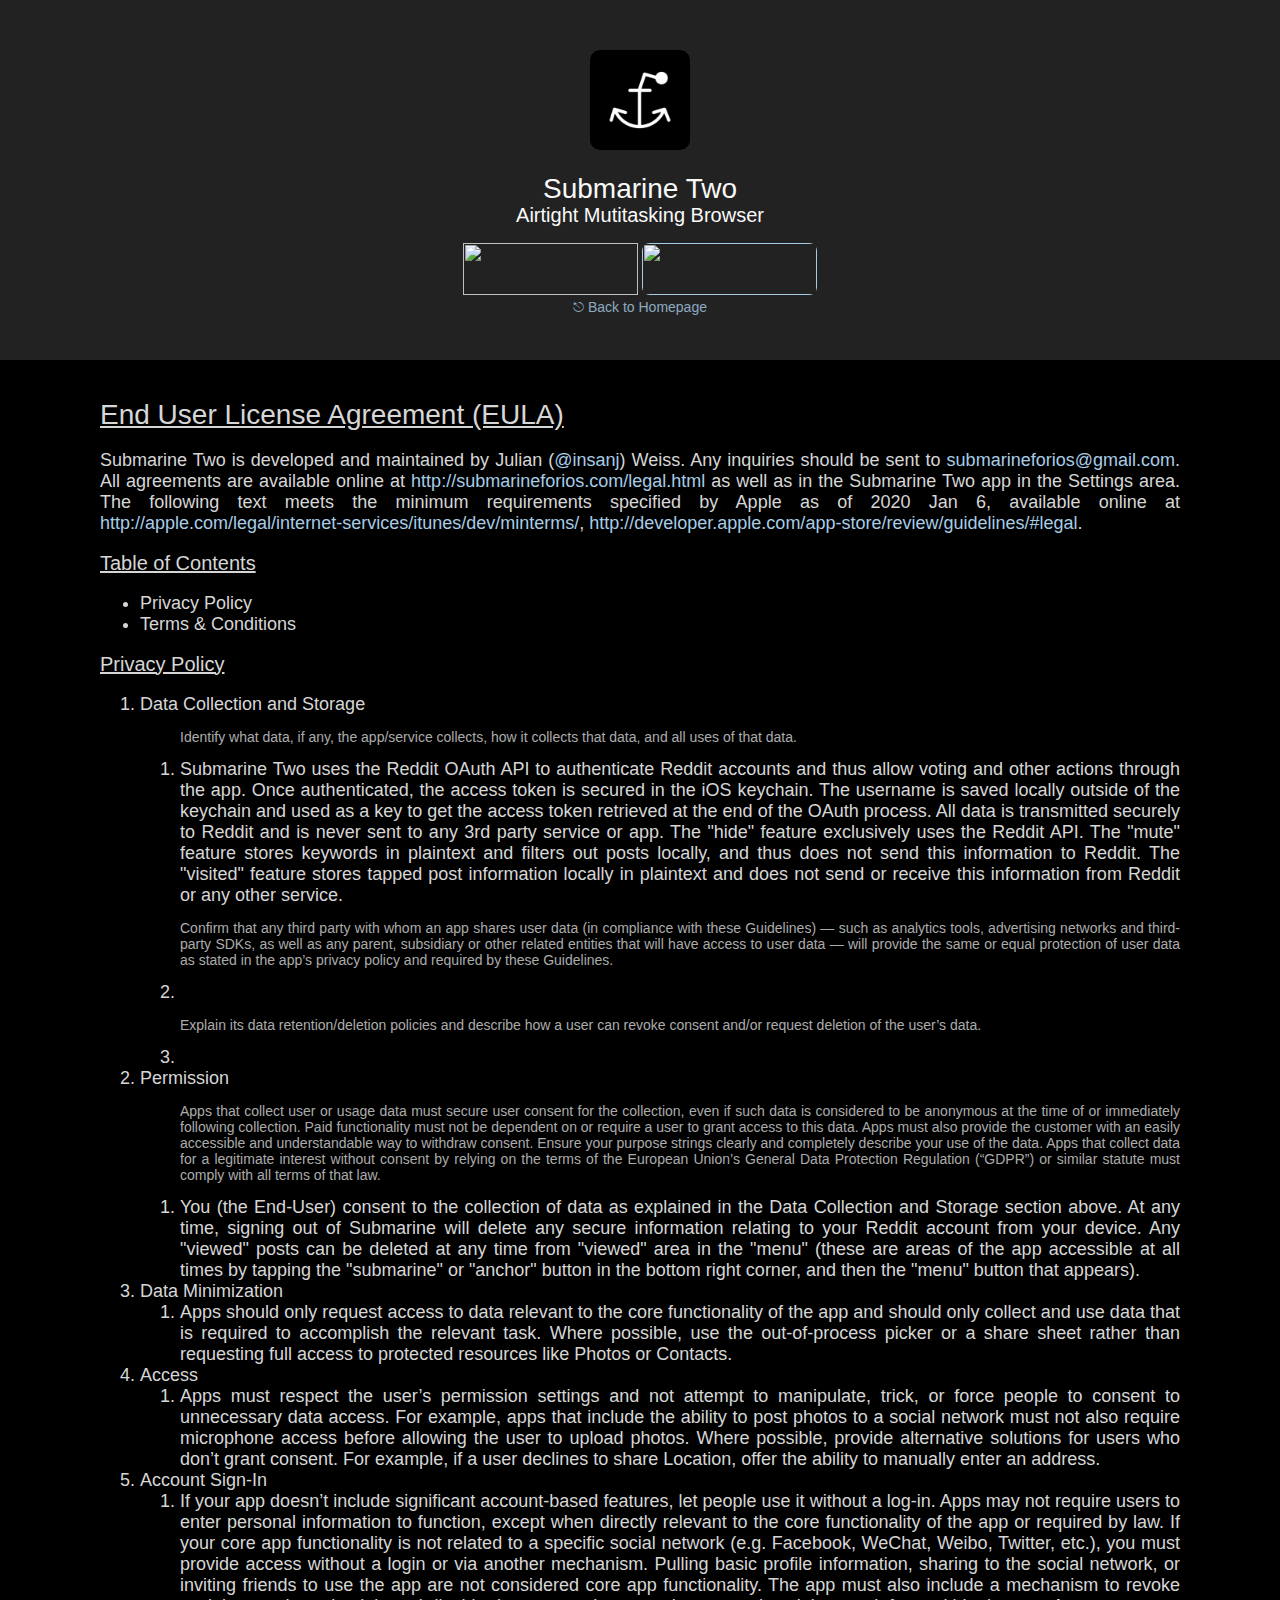
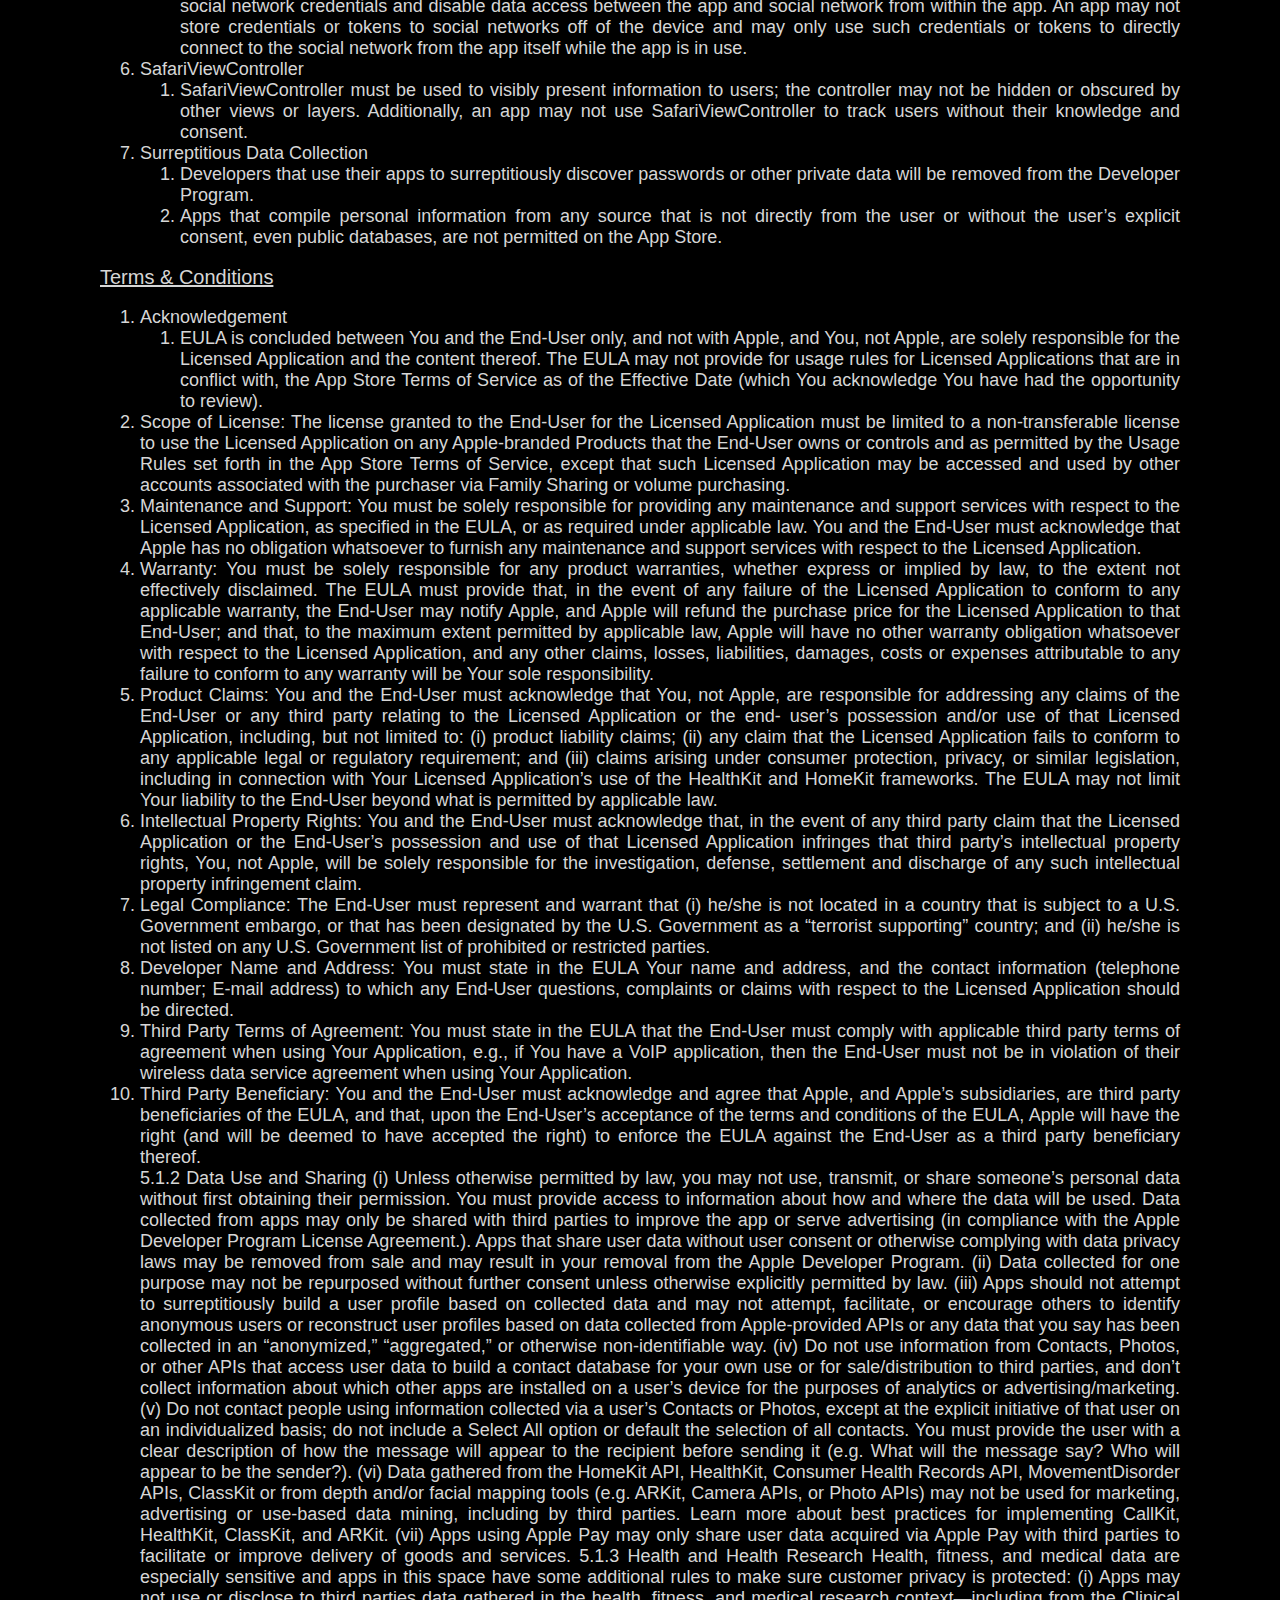
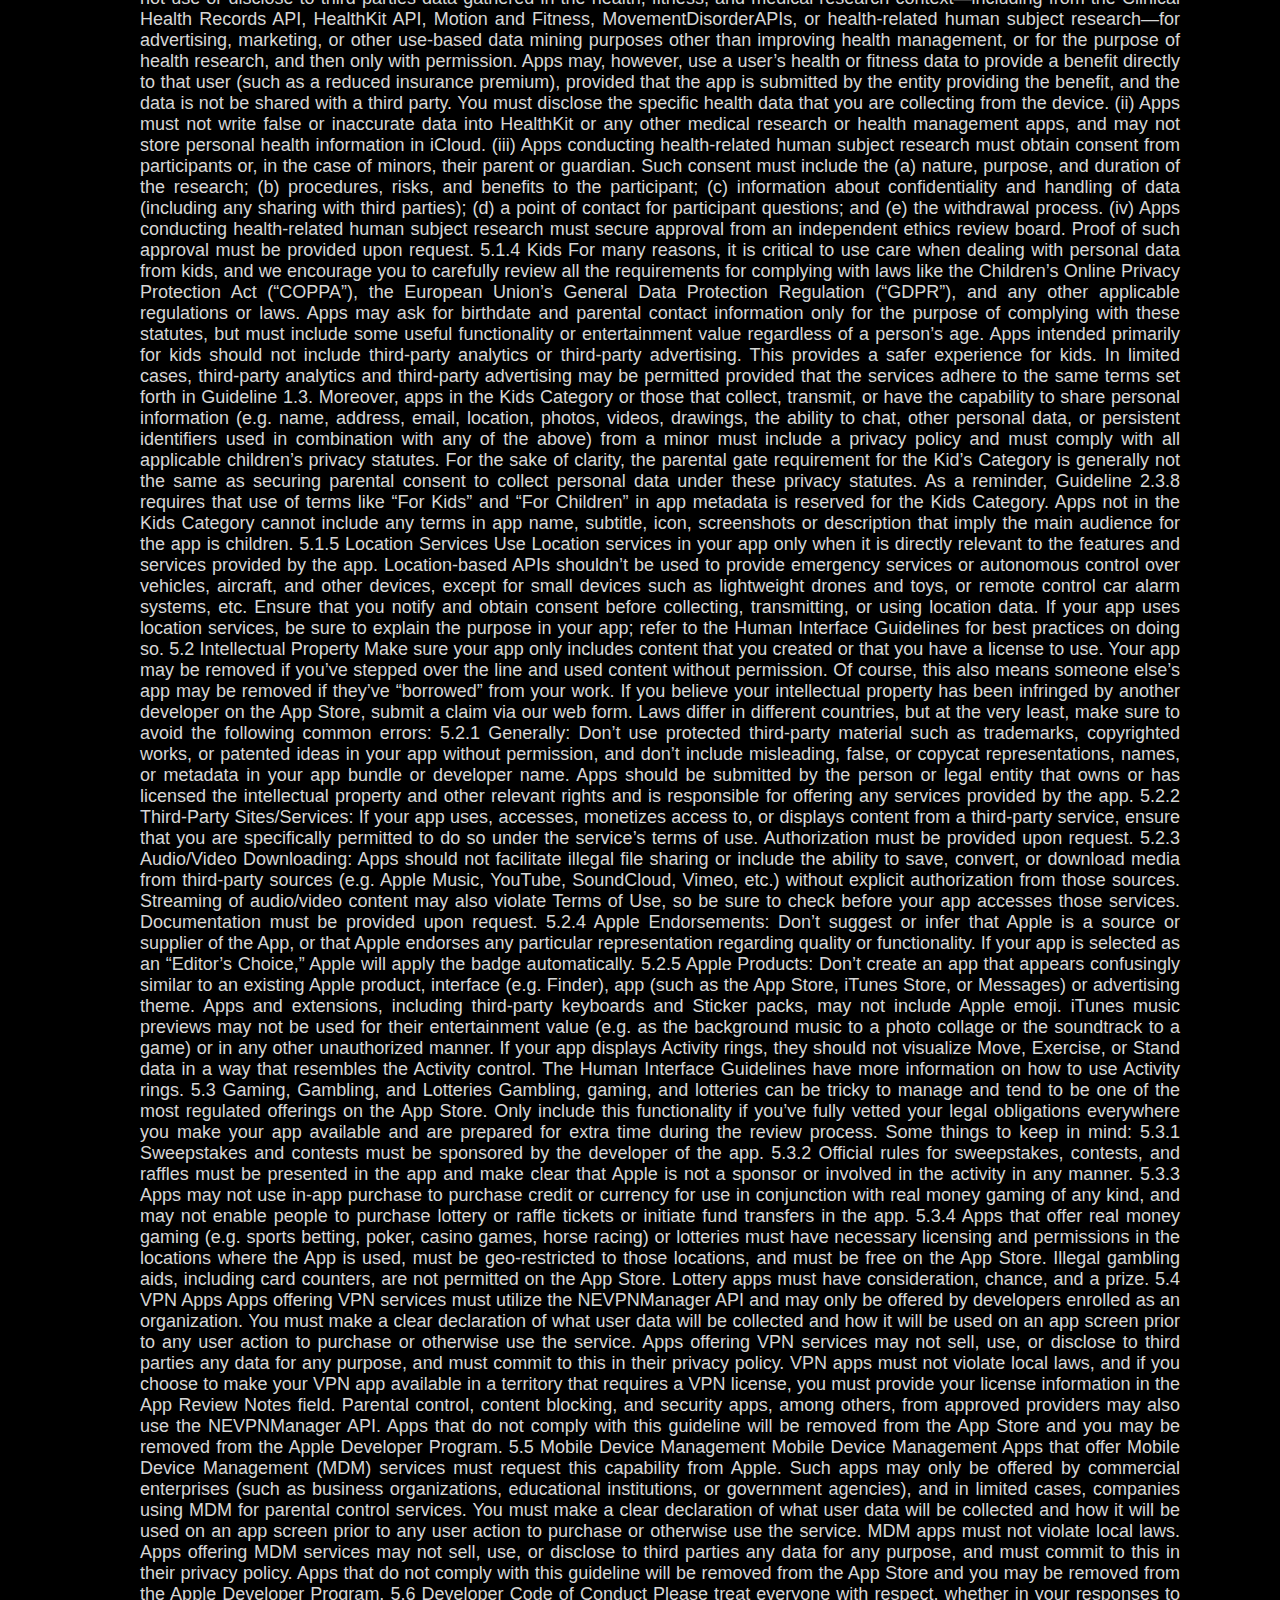
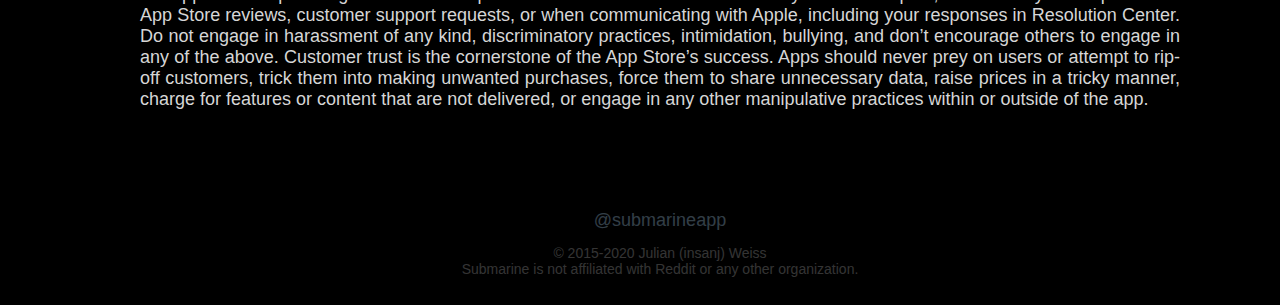
==== legal.html @ 059a55ed "significant work on EULA, privacy, terms addition, redesign" ====
<!DOCTYPE html>
<html lang="en-us">
	<head>
		<meta charset="UTF-8">
		<title>submarine - an intuitive & powerful reddit app without compromises</title>
		<link rel="stylesheet" type="text/css" href="style.css" media="screen">
		<link rel="icon" type="image/png" href="images/two/submarine_two.png">
		<meta name="apple-itunes-app" content="app-id=1023238124, app-argument=https://itunes.apple.com/us/app/submarine-powerful-intuitive/id1023238124?ls=1">
	</head>

	<body>
		<div id="top">
			<div id="icon-container"><a href="index.html">
				<img id="icon" src="images/two/submarine_two.png"/>
			</a></div>

			<h1>Submarine Two</h1>
			<h2>Airtight Mutitasking Browser</h2>

			<a href="https://itunes.apple.com/us/app/submarine-powerful-intuitive/id1023238124?ls=1"><img id="badge" src="images/appstore.svg" /></a>

			<a href=""><img id="testflight" src="images/testflight.png" /></a>

			<br/>

			<h3>
				<a href="index.html">⎋ Back to Homepage</a>
			</h3>
		</div>
	
		<div id="bottom">
			<h1><u>End User License Agreement (EULA)</u></h1>
			<div id="eula">
				<p>Submarine Two is developed and maintained by Julian (<a href="https://twitter.com/insanj">@insanj</a>) Weiss. Any inquiries should be sent to <a href="mailto:submarineforios@gmail.com">submarineforios@gmail.com</a>.  All agreements are available online at <a href="http://submarineforios.com/legal.html">http://submarineforios.com/legal.html</a> as well as in the Submarine Two app in the Settings area. The following text meets the minimum requirements specified by Apple as of 2020 Jan 6, available online at <a href="http://apple.com/legal/internet-services/itunes/dev/minterms">http://apple.com/legal/internet-services/itunes/dev/minterms/</a>, <a href="http://developer.apple.com/app-store/review/guidelines/#legal">http://developer.apple.com/app-store/review/guidelines/#legal</a>.</p>

			<h2><u>Table of Contents</u></h2>
			<ul>
				<li>Privacy Policy</li>
				<li>Terms & Conditions</li>
			</ul>


			<h2><u>Privacy Policy</u></h2>

			<ol>
				<li><b>Data Collection and Storage</b>
					<ol>
						<h3>Identify what data, if any, the app/service collects, how it collects that data, and all uses of that data.</h3>
						<li>Submarine Two uses the Reddit OAuth API to authenticate Reddit accounts and thus allow voting and other actions through the app. Once authenticated, the access token is secured in the iOS keychain. The username is saved locally outside of the keychain and used as a key to get the access token retrieved at the end of the OAuth process. All data is transmitted securely to Reddit and is never sent to any 3rd party service or app. The "hide" feature exclusively uses the Reddit API. The "mute" feature stores keywords in plaintext and filters out posts locally, and thus does not send this information to Reddit. The "visited" feature stores tapped post information locally in plaintext and does not send or receive this information from Reddit or any other service.</li>

						<h3>Confirm that any third party with whom an app shares user data (in compliance with these Guidelines) — such as analytics tools, advertising networks and third-party SDKs, as well as any parent, subsidiary or other related entities that will have access to user data — will provide the same or equal protection of user data as stated in the app’s privacy policy and required by these Guidelines.</h3>
						<li></li>

						<h3>Explain its data retention/deletion policies and describe how a user can revoke consent and/or request deletion of the user’s data.</h3>
						<li></li>
					</ol></li>
				</li>

				<li><b>Permission</b>
					<ol>
						<h3>Apps that collect user or usage data must secure user consent for the collection, even if such data is considered to be anonymous at the time of or immediately following collection. Paid functionality must not be dependent on or require a user to grant access to this data. Apps must also provide the customer with an easily accessible and understandable way to withdraw consent. Ensure your purpose strings clearly and completely describe your use of the data. Apps that collect data for a legitimate interest without consent by relying on the terms of the European Union’s General Data Protection Regulation (“GDPR”) or similar statute must comply with all terms of that law.</h3>
						<li>You (the End-User) consent to the collection of data as explained in the Data Collection and Storage section above. At any time, signing out of Submarine will delete any secure information relating to your Reddit account from your device. Any "viewed" posts can be deleted at any time from "viewed" area in the "menu" (these are areas of the app accessible at all times by tapping the "submarine" or "anchor" button in the bottom right corner, and then the "menu" button that appears).</li>
					</ol></li>
				</li>

				<li><b>Data Minimization</b>
					<ol>
						<li>Apps should only request access to data relevant to the core functionality of the app and should only collect and use data that is required to accomplish the relevant task. Where possible, use the out-of-process picker or a share sheet rather than requesting full access to protected resources like Photos or Contacts.</li>
					</ol></li>
				</li>

				<li><b>Access</b>
					<ol>
						<li>Apps must respect the user’s permission settings and not attempt to manipulate, trick, or force people to consent to unnecessary data access. For example, apps that include the ability to post photos to a social network must not also require microphone access before allowing the user to upload photos. Where possible, provide alternative solutions for users who don’t grant consent. For example, if a user declines to share Location, offer the ability to manually enter an address.</li>
					</ol></li>
				</li>

				<li><b>Account Sign-In</b>
					<ol>
						<li>If your app doesn’t include significant account-based features, let people use it without a log-in. Apps may not require users to enter personal information to function, except when directly relevant to the core functionality of the app or required by law. If your core app functionality is not related to a specific social network (e.g. Facebook, WeChat, Weibo, Twitter, etc.), you must provide access without a login or via another mechanism. Pulling basic profile information, sharing to the social network, or inviting friends to use the app are not considered core app functionality. The app must also include a mechanism to revoke social network credentials and disable data access between the app and social network from within the app. An app may not store credentials or tokens to social networks off of the device and may only use such credentials or tokens to directly connect to the social network from the app itself while the app is in use.</li>
					</ol></li>
				</li>

				<li><b>SafariViewController</b>
					<ol>
						<li>SafariViewController must be used to visibly present information to users; the controller may not be hidden or obscured by other views or layers. Additionally, an app may not use SafariViewController to track users without their knowledge and consent.</li>
					</ol></li>
				</li>

				<li><b>Surreptitious Data Collection</b>
					<ol>
						<li>Developers that use their apps to surreptitiously discover passwords or other private data will be removed from the Developer Program. </li>
						<li> Apps that compile personal information from any source that is not directly from the user or without the user’s explicit consent, even public databases, are not permitted on the App Store.</li>
					</ol></li>
				</li>
			</ol>

<h2><u>Terms & Conditions</u></h2>
<ol>
	<li>Acknowledgement
		<ol><li>EULA is concluded between You and the End-User only, and not with Apple, and You, not Apple, are solely responsible for the Licensed Application and the content thereof. The EULA may not provide for usage rules for Licensed Applications that are in conflict with, the App Store Terms of Service as of the Effective Date (which You acknowledge You have had the opportunity to review).</li></ol>
	</li>

	<li>Scope of License: The license granted to the End-User for the Licensed Application must be limited to a non-transferable license to use the Licensed Application on any Apple-branded Products that the End-User owns or controls and as permitted by the Usage Rules set forth in the App Store Terms of Service, except that such Licensed Application may be accessed and used by other accounts associated with the purchaser via Family Sharing or volume purchasing.</li>

	<li>Maintenance and Support: You must be solely responsible for providing any maintenance and support services with respect to the Licensed Application, as specified in the EULA, or as required under applicable law. You and the End-User must acknowledge that Apple has no obligation whatsoever to furnish any maintenance and support services with respect to the Licensed Application.</li>

	<li>Warranty: You must be solely responsible for any product warranties, whether express or implied by law, to the extent not effectively disclaimed. The EULA must provide that, in the event of any failure of the Licensed Application to conform to any applicable warranty, the End-User may notify Apple, and Apple will refund the purchase price for the Licensed Application to that End-User; and that, to the maximum extent permitted by applicable law, Apple will have no other warranty obligation whatsoever with respect to the Licensed Application, and any other claims, losses, liabilities, damages, costs or expenses attributable to any failure to conform to any warranty will be Your sole responsibility.</li>

	<li>Product Claims: You and the End-User must acknowledge that You, not Apple, are responsible for addressing any claims of the End-User or any third party relating to the Licensed Application or the end- user’s possession and/or use of that Licensed Application, including, but not limited to: (i) product liability claims; (ii) any claim that the Licensed Application fails to conform to any applicable legal or regulatory requirement; and (iii) claims arising under consumer protection, privacy, or similar legislation, including in connection with Your Licensed Application’s use of the HealthKit and HomeKit frameworks. The EULA may not limit Your liability to the End-User beyond what is permitted by applicable law.</li>

	<li>Intellectual Property Rights: You and the End-User must acknowledge that, in the event of any third party claim that the Licensed Application or the End-User’s possession and use of that Licensed Application infringes that third party’s intellectual property rights, You, not Apple, will be solely responsible for the investigation, defense, settlement and discharge of any such intellectual property infringement claim.</li>

	<li>Legal Compliance: The End-User must represent and warrant that (i) he/she is not located in a country that is subject to a U.S. Government embargo, or that has been designated by the U.S. Government as a “terrorist supporting” country; and (ii) he/she is not listed on any U.S. Government list of prohibited or restricted parties.</li>

	<li>Developer Name and Address: You must state in the EULA Your name and address, and the contact information (telephone number; E-mail address) to which any End-User questions, complaints or claims with respect to the Licensed Application should be directed.</li>

	<li>Third Party Terms of Agreement: You must state in the EULA that the End-User must comply with applicable third party terms of agreement when using Your Application, e.g., if You have a VoIP application, then the End-User must not be in violation of their wireless data service agreement when using Your Application.</li>

	<li>Third Party Beneficiary: You and the End-User must acknowledge and agree that Apple, and Apple’s subsidiaries, are third party beneficiaries of the EULA, and that, upon the End-User’s acceptance of the terms and conditions of the EULA, Apple will have the right (and will be deemed to have accepted the right) to enforce the EULA against the End-User as a third party beneficiary thereof.</li>



    5.1.2 Data Use and Sharing
        (i) Unless otherwise permitted by law, you may not use, transmit, or share someone’s personal data without first obtaining their permission. You must provide access to information about how and where the data will be used. Data collected from apps may only be shared with third parties to improve the app or serve advertising (in compliance with the Apple Developer Program License Agreement.). Apps that share user data without user consent or otherwise complying with data privacy laws may be removed from sale and may result in your removal from the Apple Developer Program.
        (ii) Data collected for one purpose may not be repurposed without further consent unless otherwise explicitly permitted by law.
        (iii) Apps should not attempt to surreptitiously build a user profile based on collected data and may not attempt, facilitate, or encourage others to identify anonymous users or reconstruct user profiles based on data collected from Apple-provided APIs or any data that you say has been collected in an “anonymized,” “aggregated,” or otherwise non-identifiable way.
        (iv) Do not use information from Contacts, Photos, or other APIs that access user data to build a contact database for your own use or for sale/distribution to third parties, and don’t collect information about which other apps are installed on a user’s device for the purposes of analytics or advertising/marketing.
        (v) Do not contact people using information collected via a user’s Contacts or Photos, except at the explicit initiative of that user on an individualized basis; do not include a Select All option or default the selection of all contacts. You must provide the user with a clear description of how the message will appear to the recipient before sending it (e.g. What will the message say? Who will appear to be the sender?).
        (vi) Data gathered from the HomeKit API, HealthKit, Consumer Health Records API, MovementDisorder APIs, ClassKit or from depth and/or facial mapping tools (e.g. ARKit, Camera APIs, or Photo APIs) may not be used for marketing, advertising or use-based data mining, including by third parties. Learn more about best practices for implementing CallKit, HealthKit, ClassKit, and ARKit.
        (vii) Apps using Apple Pay may only share user data acquired via Apple Pay with third parties to facilitate or improve delivery of goods and services.
    5.1.3 Health and Health Research

    Health, fitness, and medical data are especially sensitive and apps in this space have some additional rules to make sure customer privacy is protected:
        (i) Apps may not use or disclose to third parties data gathered in the health, fitness, and medical research context—including from the Clinical Health Records API, HealthKit API, Motion and Fitness, MovementDisorderAPIs, or health-related human subject research—for advertising, marketing, or other use-based data mining purposes other than improving health management, or for the purpose of health research, and then only with permission. Apps may, however, use a user’s health or fitness data to provide a benefit directly to that user (such as a reduced insurance premium), provided that the app is submitted by the entity providing the benefit, and the data is not be shared with a third party. You must disclose the specific health data that you are collecting from the device.
        (ii) Apps must not write false or inaccurate data into HealthKit or any other medical research or health management apps, and may not store personal health information in iCloud.
        (iii) Apps conducting health-related human subject research must obtain consent from participants or, in the case of minors, their parent or guardian. Such consent must include the (a) nature, purpose, and duration of the research; (b) procedures, risks, and benefits to the participant; (c) information about confidentiality and handling of data (including any sharing with third parties); (d) a point of contact for participant questions; and (e) the withdrawal process.
        (iv) Apps conducting health-related human subject research must secure approval from an independent ethics review board. Proof of such approval must be provided upon request.
    5.1.4 Kids

    For many reasons, it is critical to use care when dealing with personal data from kids, and we encourage you to carefully review all the requirements for complying with laws like the Children’s Online Privacy Protection Act (“COPPA”), the European Union’s General Data Protection Regulation (“GDPR”), and any other applicable regulations or laws.

    Apps may ask for birthdate and parental contact information only for the purpose of complying with these statutes, but must include some useful functionality or entertainment value regardless of a person’s age.

    Apps intended primarily for kids should not include third-party analytics or third-party advertising. This provides a safer experience for kids. In limited cases, third-party analytics and third-party advertising may be permitted provided that the services adhere to the same terms set forth in Guideline 1.3.

    Moreover, apps in the Kids Category or those that collect, transmit, or have the capability to share personal information (e.g. name, address, email, location, photos, videos, drawings, the ability to chat, other personal data, or persistent identifiers used in combination with any of the above) from a minor must include a privacy policy and must comply with all applicable children’s privacy statutes. For the sake of clarity, the parental gate requirement for the Kid’s Category is generally not the same as securing parental consent to collect personal data under these privacy statutes.

    As a reminder, Guideline 2.3.8 requires that use of terms like “For Kids” and “For Children” in app metadata is reserved for the Kids Category. Apps not in the Kids Category cannot include any terms in app name, subtitle, icon, screenshots or description that imply the main audience for the app is children.
    5.1.5 Location Services

    Use Location services in your app only when it is directly relevant to the features and services provided by the app. Location-based APIs shouldn’t be used to provide emergency services or autonomous control over vehicles, aircraft, and other devices, except for small devices such as lightweight drones and toys, or remote control car alarm systems, etc. Ensure that you notify and obtain consent before collecting, transmitting, or using location data. If your app uses location services, be sure to explain the purpose in your app; refer to the Human Interface Guidelines for best practices on doing so.

5.2 Intellectual Property

Make sure your app only includes content that you created or that you have a license to use. Your app may be removed if you’ve stepped over the line and used content without permission. Of course, this also means someone else’s app may be removed if they’ve “borrowed” from your work. If you believe your intellectual property has been infringed by another developer on the App Store, submit a claim via our web form. Laws differ in different countries, but at the very least, make sure to avoid the following common errors:

    5.2.1 Generally: Don’t use protected third-party material such as trademarks, copyrighted works, or patented ideas in your app without permission, and don’t include misleading, false, or copycat representations, names, or metadata in your app bundle or developer name. Apps should be submitted by the person or legal entity that owns or has licensed the intellectual property and other relevant rights and is responsible for offering any services provided by the app.
    5.2.2 Third-Party Sites/Services: If your app uses, accesses, monetizes access to, or displays content from a third-party service, ensure that you are specifically permitted to do so under the service’s terms of use. Authorization must be provided upon request.
    5.2.3 Audio/Video Downloading: Apps should not facilitate illegal file sharing or include the ability to save, convert, or download media from third-party sources (e.g. Apple Music, YouTube, SoundCloud, Vimeo, etc.) without explicit authorization from those sources. Streaming of audio/video content may also violate Terms of Use, so be sure to check before your app accesses those services. Documentation must be provided upon request.
    5.2.4 Apple Endorsements: Don’t suggest or infer that Apple is a source or supplier of the App, or that Apple endorses any particular representation regarding quality or functionality. If your app is selected as an “Editor’s Choice,” Apple will apply the badge automatically.
    5.2.5 Apple Products: Don’t create an app that appears confusingly similar to an existing Apple product, interface (e.g. Finder), app (such as the App Store, iTunes Store, or Messages) or advertising theme. Apps and extensions, including third-party keyboards and Sticker packs, may not include Apple emoji. iTunes music previews may not be used for their entertainment value (e.g. as the background music to a photo collage or the soundtrack to a game) or in any other unauthorized manner. If your app displays Activity rings, they should not visualize Move, Exercise, or Stand data in a way that resembles the Activity control. The Human Interface Guidelines have more information on how to use Activity rings.

5.3 Gaming, Gambling, and Lotteries

Gambling, gaming, and lotteries can be tricky to manage and tend to be one of the most regulated offerings on the App Store. Only include this functionality if you’ve fully vetted your legal obligations everywhere you make your app available and are prepared for extra time during the review process. Some things to keep in mind:

    5.3.1 Sweepstakes and contests must be sponsored by the developer of the app.
    5.3.2 Official rules for sweepstakes, contests, and raffles must be presented in the app and make clear that Apple is not a sponsor or involved in the activity in any manner.
    5.3.3 Apps may not use in-app purchase to purchase credit or currency for use in conjunction with real money gaming of any kind, and may not enable people to purchase lottery or raffle tickets or initiate fund transfers in the app.
    5.3.4 Apps that offer real money gaming (e.g. sports betting, poker, casino games, horse racing) or lotteries must have necessary licensing and permissions in the locations where the App is used, must be geo-restricted to those locations, and must be free on the App Store. Illegal gambling aids, including card counters, are not permitted on the App Store. Lottery apps must have consideration, chance, and a prize.

5.4 VPN Apps

Apps offering VPN services must utilize the NEVPNManager API and may only be offered by developers enrolled as an organization. You must make a clear declaration of what user data will be collected and how it will be used on an app screen prior to any user action to purchase or otherwise use the service. Apps offering VPN services may not sell, use, or disclose to third parties any data for any purpose, and must commit to this in their privacy policy. VPN apps must not violate local laws, and if you choose to make your VPN app available in a territory that requires a VPN license, you must provide your license information in the App Review Notes field. Parental control, content blocking, and security apps, among others, from approved providers may also use the NEVPNManager API. Apps that do not comply with this guideline will be removed from the App Store and you may be removed from the Apple Developer Program.
5.5 Mobile Device Management

Mobile Device Management Apps that offer Mobile Device Management (MDM) services must request this capability from Apple. Such apps may only be offered by commercial enterprises (such as business organizations, educational institutions, or government agencies), and in limited cases, companies using MDM for parental control services. You must make a clear declaration of what user data will be collected and how it will be used on an app screen prior to any user action to purchase or otherwise use the service. MDM apps must not violate local laws. Apps offering MDM services may not sell, use, or disclose to third parties any data for any purpose, and must commit to this in their privacy policy. Apps that do not comply with this guideline will be removed from the App Store and you may be removed from the Apple Developer Program.
5.6 Developer Code of Conduct

Please treat everyone with respect, whether in your responses to App Store reviews, customer support requests, or when communicating with Apple, including your responses in Resolution Center. Do not engage in harassment of any kind, discriminatory practices, intimidation, bullying, and don’t encourage others to engage in any of the above.

Customer trust is the cornerstone of the App Store’s success. Apps should never prey on users or attempt to rip-off customers, trick them into making unwanted purchases, force them to share unnecessary data, raise prices in a tricky manner, charge for features or content that are not delivered, or engage in any other manipulative practices within or outside of the app.

			</p>



			<div id="copyright"><center>
				<a href="https://twitter.com/submarineapp">@submarineapp</a>
				<h3>
					© 2015-2020 Julian (insanj) Weiss
					<br/>
					Submarine is not affiliated with Reddit or any other organization.
				</h3>
			</center></div>
		</div>

	</body>
</html>
---- style.css ----
html {
   height: 100%;
}

body {
	font-family: Avenir, HelveticaNeue, "HelveticaNeue", Helvetica, Arial, sans-serif;
	margin: 0px;
	background-color: #000;
}

h1 {
	font-size: 28px;
	font-weight: 500;
}

h2 {
	font-size: 20px;
	font-weight: 400;
}

#top h2 {
	margin-top: -20px;
}

h3 {
	font-size: 14px;
	font-weight: 200;
	opacity: 0.8;
}

#top h3 {
	margin-top: 0px;
}

a {
	text-decoration: none;
	color: #a7cce6;
}

#top {
	color: #F9F9F9;

	text-align: center;
	padding: 50px 50px 30px 50px;

	background-color: #222;
}

#coming-soon {
	width: 300px;

	margin: 40px 0px 50px 0px;	
	padding: 5px 5px 5px 5px;
	margin-left: auto;
	margin-right: auto;

	font-size: 18px;
	text-align: center;
	background-color: #a7cce6;
	border-left: 10px solid #82aaff;
}

#bottom {
	font-size: 18px;
	font-weight: 300;
	color: #D6D6D6;

	text-align: left;
	padding-top: 20px;
	padding-left: 100px;
	padding-right: 100px;
	padding-bottom: 10px;

	background-color: #000;
}

#icon {
	width: 100px;
	height: 100px;
	border-radius: 10px;

	float: center;
}

#icon-container {

}

#badge {
	width: 175px;
	height: 52px;
}

#testflight {
	width: 175px;
	height: 52px;

	border-radius: 8px;
}

#screenshot {
	margin: 10px;
	width: 200px;

	float: center;

	border-radius: 2px;
	border-width: 1px;
	border-color: #111;
	border-style: solid;
}

#copyright {
	margin-top: 100px;
	opacity: 0.3;
}

#eula {
	text-align: justify;
}
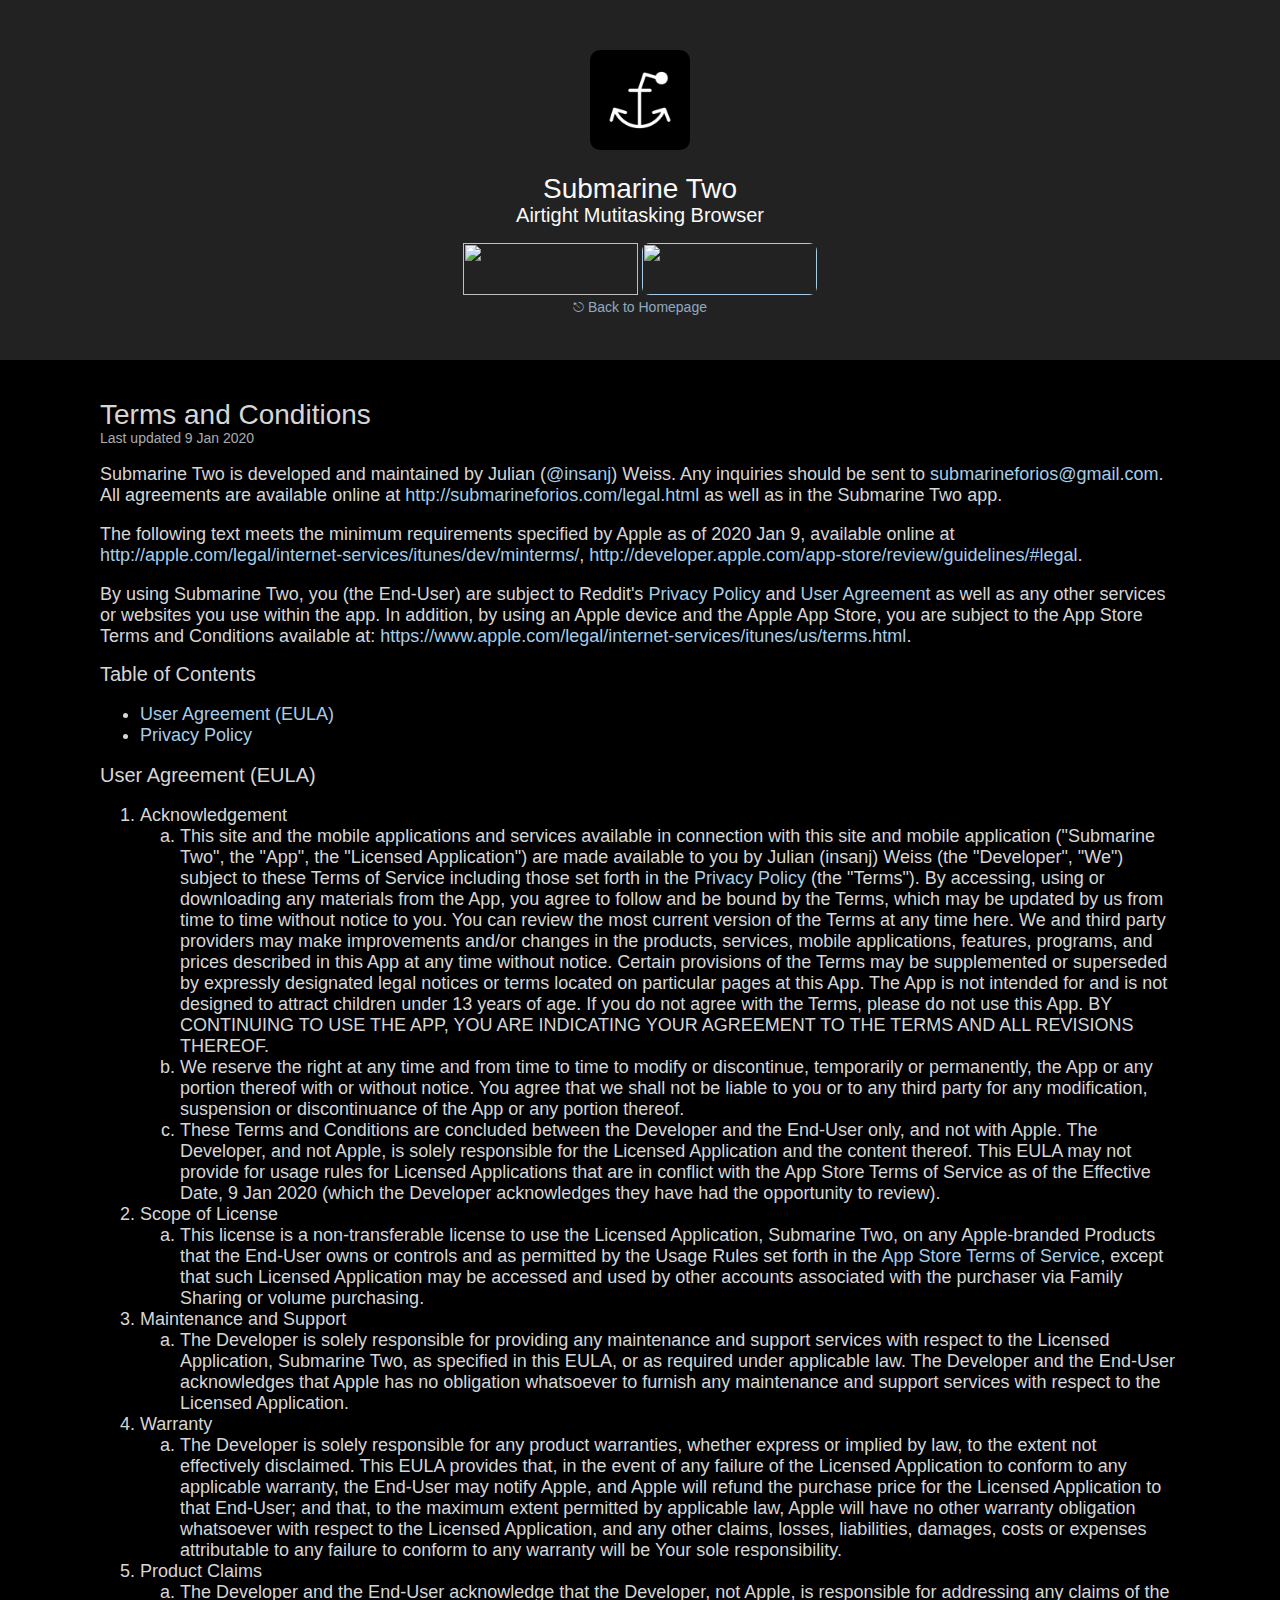
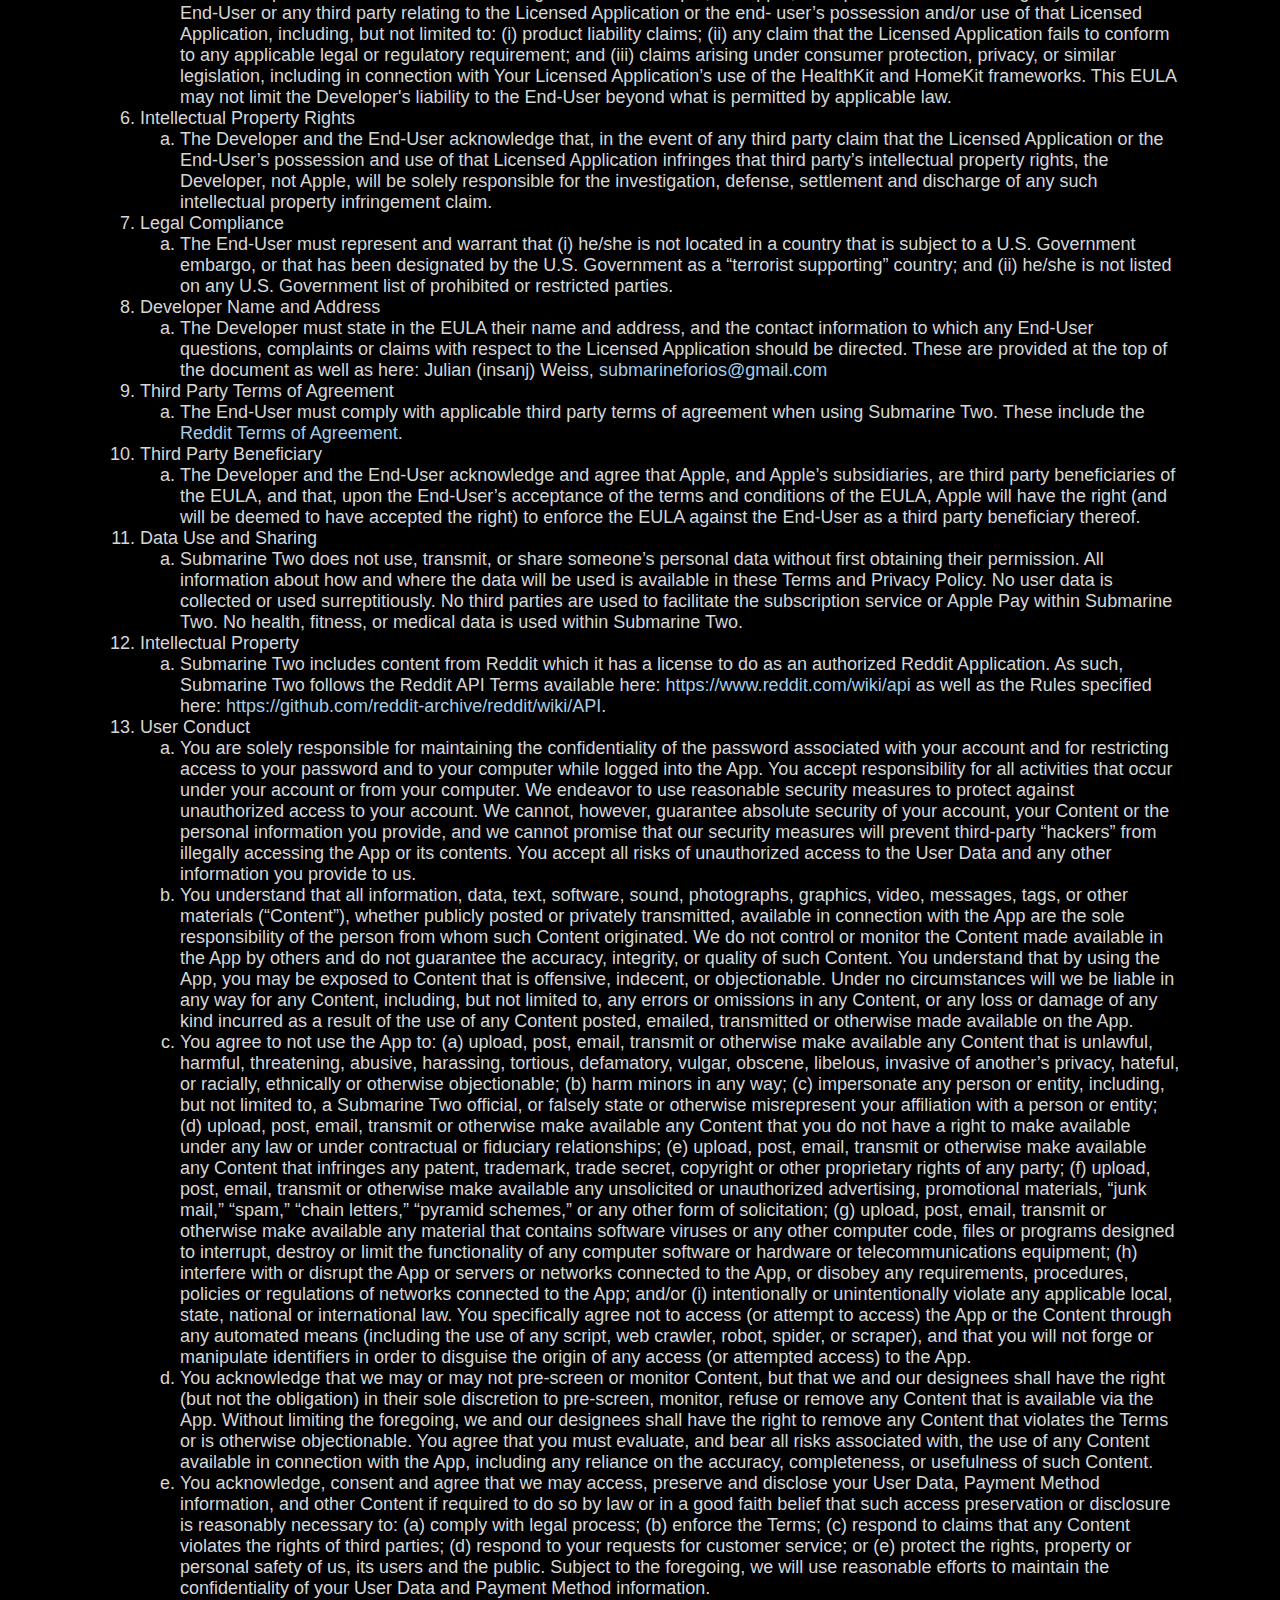
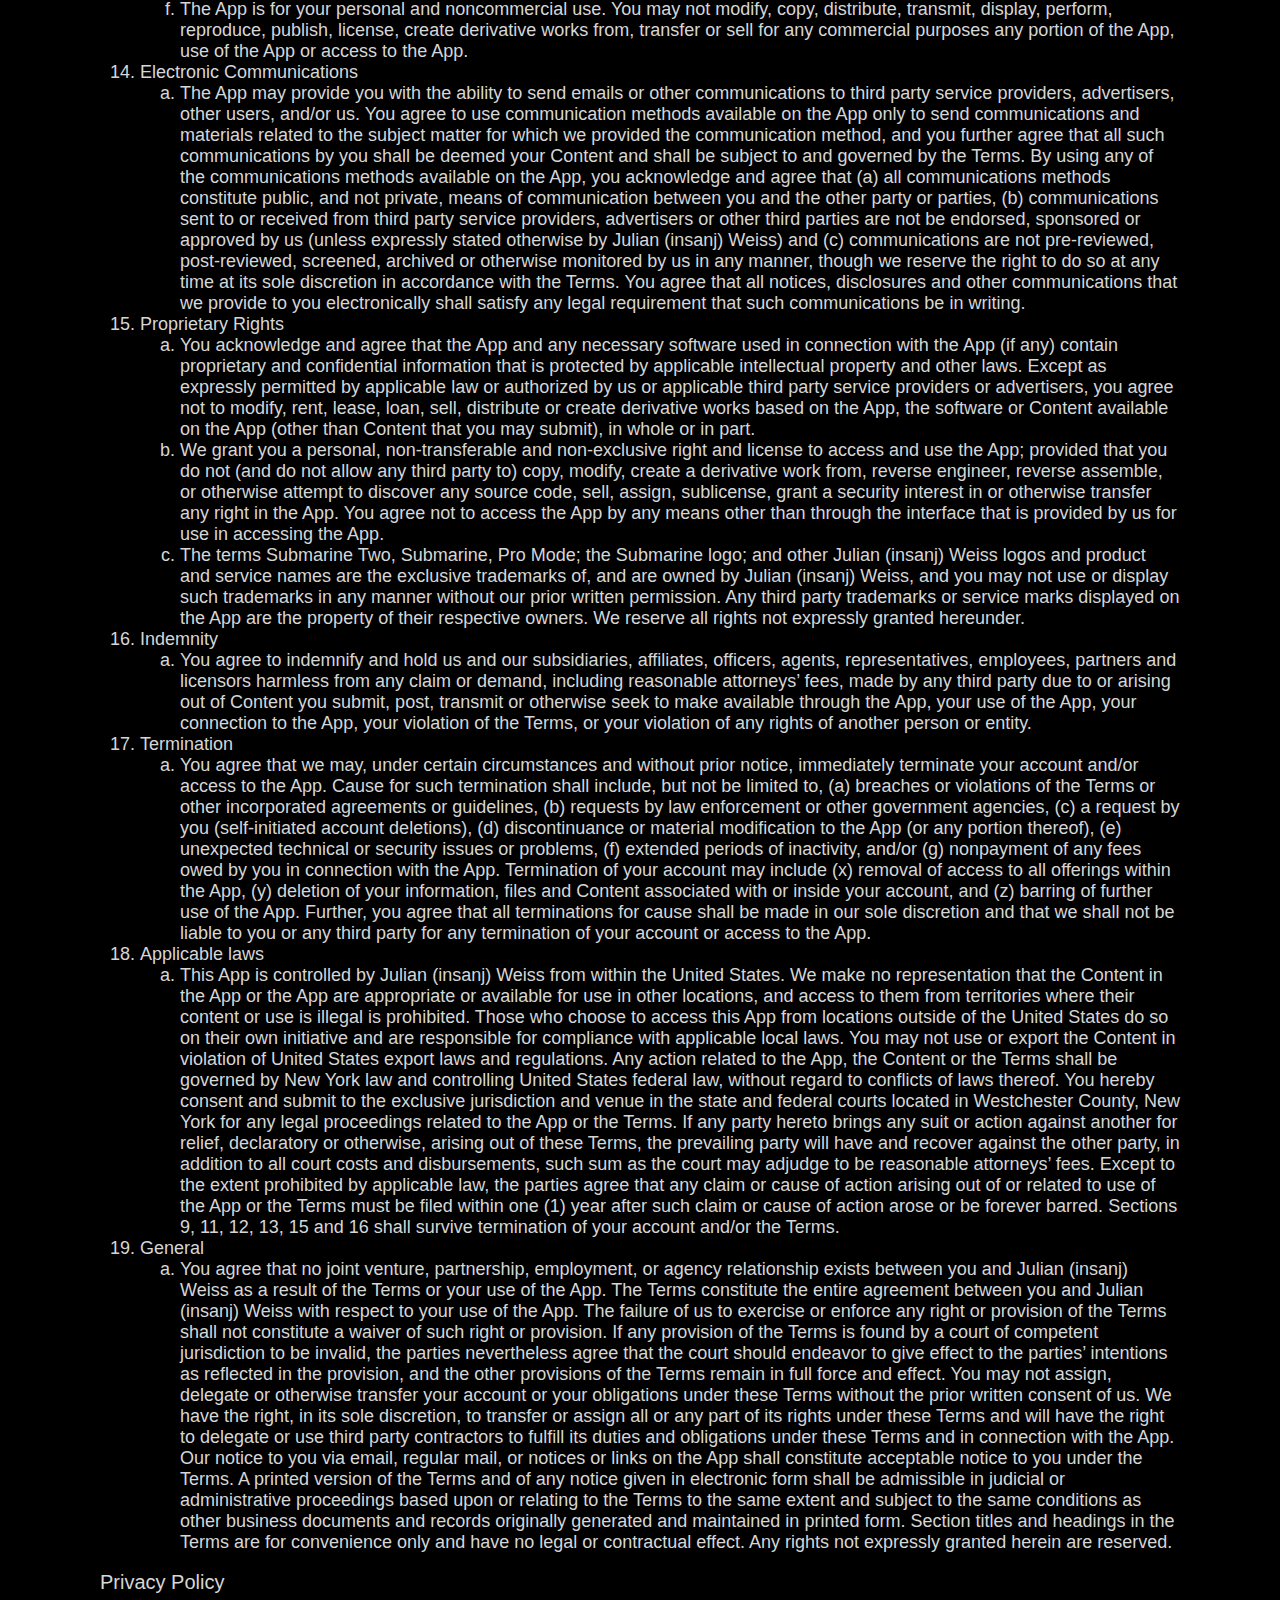
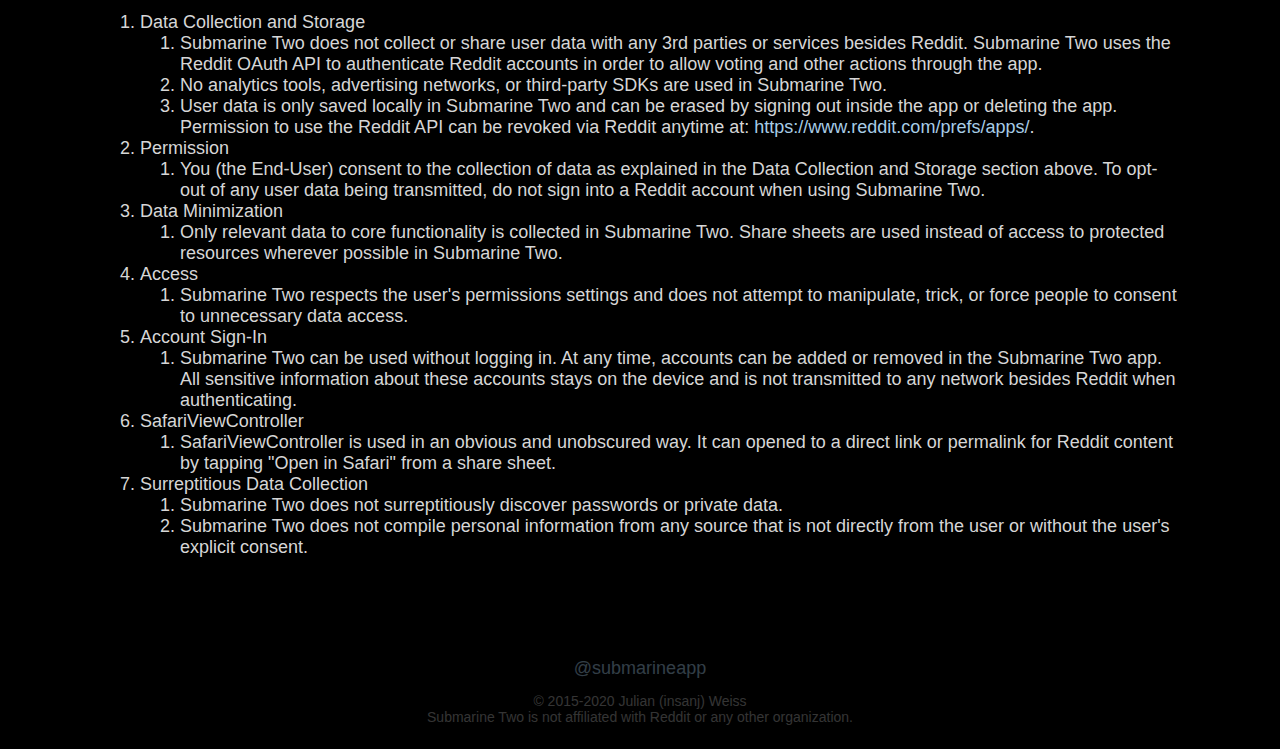
==== commit 5f519135: "more terms" ====
--- a/legal.html
+++ b/legal.html
@@ -1,200 +1,243 @@
 <!DOCTYPE html>
 <html lang="en-us">
-	<head>
-		<meta charset="UTF-8">
-		<title>submarine - an intuitive & powerful reddit app without compromises</title>
-		<link rel="stylesheet" type="text/css" href="style.css" media="screen">
-		<link rel="icon" type="image/png" href="images/two/submarine_two.png">
-		<meta name="apple-itunes-app" content="app-id=1023238124, app-argument=https://itunes.apple.com/us/app/submarine-powerful-intuitive/id1023238124?ls=1">
-	</head>
-
-	<body>
-		<div id="top">
-			<div id="icon-container"><a href="index.html">
-				<img id="icon" src="images/two/submarine_two.png"/>
-			</a></div>
-
-			<h1>Submarine Two</h1>
-			<h2>Airtight Mutitasking Browser</h2>
-
-			<a href="https://itunes.apple.com/us/app/submarine-powerful-intuitive/id1023238124?ls=1"><img id="badge" src="images/appstore.svg" /></a>
-
-			<a href=""><img id="testflight" src="images/testflight.png" /></a>
-
-			<br/>
-
+<head>
+  <meta charset="UTF-8">
+	<title>submarine - an intuitive & powerful reddit app without compromises</title>
+	<link rel="stylesheet" type="text/css" href="style.css" media="screen">
+	<link rel="icon" type="image/png" href="images/two/submarine_two.png">
+	<meta name="apple-itunes-app" content="app-id=1023238124, app-argument=https://itunes.apple.com/us/app/submarine-powerful-intuitive/id1023238124?ls=1">
+</head>
+
+<body>
+	<div id="top">
+		<div id="icon-container">
+      <a href="index.html"><img id="icon" src="images/two/submarine_two.png"/></a>
+    </div>
+
+		<h1>Submarine Two</h1>
+		<h2>Airtight Mutitasking Browser</h2>
+
+		<a href="https://itunes.apple.com/us/app/submarine-powerful-intuitive/id1023238124?ls=1"><img id="badge" src="images/appstore.svg" /></a>
+
+		<a href=""><img id="testflight" src="images/testflight.png" /></a>
+
+		<br/>
+
+		<h3>
+			<a href="index.html">⎋ Back to Homepage</a>
+		</h3>
+	</div> <!-- end "top" -->
+	
+	<div id="bottom">
+		<h1>Terms and Conditions</h1>
+		<h3 style="margin-top:-20px;">Last updated 9 Jan 2020</h3>
+
+		<div id="intro">
+			<p>Submarine Two is developed and maintained by Julian (<a href="https://twitter.com/insanj">@insanj</a>) Weiss. Any inquiries should be sent to <a href="mailto:submarineforios@gmail.com">submarineforios@gmail.com</a>.  All agreements are available online at <a href="http://submarineforios.com/legal.html">http://submarineforios.com/legal.html</a> as well as in the Submarine Two app.</p>
+
+      <p>The following text meets the minimum requirements specified by Apple as of 2020 Jan 9, available online at <a href="http://apple.com/legal/internet-services/itunes/dev/minterms">http://apple.com/legal/internet-services/itunes/dev/minterms/</a>, <a href="http://developer.apple.com/app-store/review/guidelines/#legal">http://developer.apple.com/app-store/review/guidelines/#legal</a>.</p>
+
+			By using Submarine Two, you (the End-User) are subject to Reddit's <a href="https://www.redditinc.com/policies/privacy-policy">Privacy Policy</a> and <a href="https://www.redditinc.com/policies/user-agreement">User Agreement</a> as well as any other services or websites you use within the app. In addition, by using an Apple device and the Apple App Store, you are subject to the App Store Terms and Conditions available at: <a href="https://www.apple.com/legal/internet-services/itunes/us/terms.html">https://www.apple.com/legal/internet-services/itunes/us/terms.html</a>.
+    </div>
+
+
+		<h2>Table of Contents</h2>
+		<ul>
+			<li><a href="#eula">User Agreement (EULA)</a></li>
+			<li><a href="#privacypolicy">Privacy Policy</a></li>
+		</ul>
+
+    <div>
+    <h2 id="eula">User Agreement (EULA)</h2>
+    <ol>
+    	<li>Acknowledgement</li>
+
+    	<div><ol type="a">
+    		<li>This site and the mobile applications and services available in connection with this site and mobile application ("Submarine Two", the "App", the "Licensed Application") are made available to you by Julian (insanj) Weiss (the "Developer", "We") subject to these Terms of Service including those set forth in the <a href="#privacypolicy">Privacy Policy</a> (the "Terms"). By accessing, using or downloading any materials from the App, you agree to follow and be bound by the Terms, which may be updated by us from time to time without notice to you. You can review the most current version of the Terms at any time here. We and third party providers may make improvements and/or changes in the products, services, mobile applications, features, programs, and prices described in this App at any time without notice. Certain provisions of the Terms may be supplemented or superseded by expressly designated legal notices or terms located on particular pages at this App. The App is not intended for and is not designed to attract children under 13 years of age. If you do not agree with the Terms, please do not use this App. BY CONTINUING TO USE THE APP, YOU ARE INDICATING YOUR AGREEMENT TO THE TERMS AND ALL REVISIONS THEREOF.</li>
+        <li>We reserve the right at any time and from time to time to modify or discontinue, temporarily or permanently, the App or any portion thereof with or without notice. You agree that we shall not be liable to you or to any third party for any modification, suspension or discontinuance of the App or any portion thereof.</li>
+        <li>These Terms and Conditions are concluded between the Developer and the End-User only, and not with Apple. The Developer, and not Apple, is solely responsible for the Licensed Application and the content thereof. This EULA may not provide for usage rules for Licensed Applications that are in conflict with the App Store Terms of Service as of the Effective Date, 9 Jan 2020 (which the Developer acknowledges they have had the opportunity to review).</li>
+    	</ol></div>
+
+    	<li>Scope of License</li>
+      <div><ol type="a">
+        <li>This license is a non-transferable license to use the Licensed Application, Submarine Two, on any Apple-branded Products that the End-User owns or controls and as permitted by the Usage Rules set forth in the <a href="https://www.apple.com/legal/internet-services/itunes/us/terms.html">App Store Terms of Service</a>, except that such Licensed Application may be accessed and used by other accounts associated with the purchaser via Family Sharing or volume purchasing.</li>
+      </ol></div>
+
+    	<li>Maintenance and Support</li>
+      <div><ol type="a">
+        <li>The Developer is solely responsible for providing any maintenance and support services with respect to the Licensed Application, Submarine Two, as specified in this EULA, or as required under applicable law. The Developer and the End-User acknowledges that Apple has no obligation whatsoever to furnish any maintenance and support services with respect to the Licensed Application.</li>
+      </ol></div>
+
+    	<li>Warranty</li>
+      <div><ol type="a">
+        <li>The Developer is solely responsible for any product warranties, whether express or implied by law, to the extent not effectively disclaimed. This EULA provides that, in the event of any failure of the Licensed Application to conform to any applicable warranty, the End-User may notify Apple, and Apple will refund the purchase price for the Licensed Application to that End-User; and that, to the maximum extent permitted by applicable law, Apple will have no other warranty obligation whatsoever with respect to the Licensed Application, and any other claims, losses, liabilities, damages, costs or expenses attributable to any failure to conform to any warranty will be Your sole responsibility.</li>
+      </ol></div>
+
+    	<li>Product Claims</li>
+      <div><ol type="a">
+        <li>The Developer and the End-User acknowledge that the Developer, not Apple, is responsible for addressing any claims of the End-User or any third party relating to the Licensed Application or the end- user’s possession and/or use of that Licensed Application, including, but not limited to: (i) product liability claims; (ii) any claim that the Licensed Application fails to conform to any applicable legal or regulatory requirement; and (iii) claims arising under consumer protection, privacy, or similar legislation, including in connection with Your Licensed Application’s use of the HealthKit and HomeKit frameworks. This EULA may not limit the Developer's liability to the End-User beyond what is permitted by applicable law.</li>
+      </ol></div>
+
+    	<li>Intellectual Property Rights</li>
+      <div><ol type="a">
+        <li>The Developer and the End-User acknowledge that, in the event of any third party claim that the Licensed Application or the End-User’s possession and use of that Licensed Application infringes that third party’s intellectual property rights, the Developer, not Apple, will be solely responsible for the investigation, defense, settlement and discharge of any such intellectual property infringement claim.</li>
+      </ol></div>
+
+    	<li>Legal Compliance</li>
+      <div><ol type="a">
+        <li>The End-User must represent and warrant that (i) he/she is not located in a country that is subject to a U.S. Government embargo, or that has been designated by the U.S. Government as a “terrorist supporting” country; and (ii) he/she is not listed on any U.S. Government list of prohibited or restricted parties.</li>
+      </ol></div>
+
+    	<li>Developer Name and Address</li>
+      <div><ol type="a">
+        <li>The Developer must state in the EULA their name and address, and the contact information to which any End-User questions, complaints or claims with respect to the Licensed Application should be directed. These are provided at the top of the document as well as here: Julian (insanj) Weiss, <a href="mailto:submarineforios@gmail.com">submarineforios@gmail.com</a></li>
+      </ol></div>
+
+    	<li>Third Party Terms of Agreement</li>
+      <div><ol type="a">
+        <li>The End-User must comply with applicable third party terms of agreement when using Submarine Two. These include the <a href="https://www.redditinc.com/policies/user-agreement">Reddit Terms of Agreement</a>.</li>
+      </ol></div>
+
+    	<li>Third Party Beneficiary</li>
+      <div><ol type="a">
+        <li>The Developer and the End-User acknowledge and agree that Apple, and Apple’s subsidiaries, are third party beneficiaries of the EULA, and that, upon the End-User’s acceptance of the terms and conditions of the EULA, Apple will have the right (and will be deemed to have accepted the right) to enforce the EULA against the End-User as a third party beneficiary thereof.</li>
+      </ol></div>
+
+      <li>Data Use and Sharing</li>
+      <div><ol type="a">
+        <li>Submarine Two does not use, transmit, or share someone’s personal data without first obtaining their permission. All information about how and where the data will be used is available in these Terms and Privacy Policy. No user data is collected or used surreptitiously. No third parties are used to facilitate the subscription service or Apple Pay within Submarine Two. No health, fitness, or medical data is used within Submarine Two.</li>
+      </ol></div>
+
+      <li>Intellectual Property</li>
+      <div><ol type="a">
+        <li>Submarine Two includes content from Reddit which it has a license to do as an authorized Reddit Application. As such, Submarine Two follows the Reddit API Terms available here: <a href="https://www.reddit.com/wiki/api">https://www.reddit.com/wiki/api</a> as well as the Rules specified here: <a href="https://github.com/reddit-archive/reddit/wiki/API">https://github.com/reddit-archive/reddit/wiki/API</a>.</li>
+      </ol></div>
+
+      <li>User Conduct</li>
+      <div><ol type="a">
+        <li>You are solely responsible for maintaining the confidentiality of the password associated with your account and for restricting access to your password and to your computer while logged into the App. You accept responsibility for all activities that occur under your account or from your computer. We endeavor to use reasonable security measures to protect against unauthorized access to your account. We cannot, however, guarantee absolute security of your account, your Content or the personal information you provide, and we cannot promise that our security measures will prevent third-party “hackers” from illegally accessing the App or its contents. You accept all risks of unauthorized access to the User Data and any other information you provide to us.</li>
+
+        <li>You understand that all information, data, text, software, sound, photographs, graphics, video, messages, tags, or other materials (“Content”), whether publicly posted or privately transmitted, available in connection with the App are the sole responsibility of the person from whom such Content originated. We do not control or monitor the Content made available in the App by others and do not guarantee the accuracy, integrity, or quality of such Content. You understand that by using the App, you may be exposed to Content that is offensive, indecent, or objectionable. Under no circumstances will we be liable in any way for any Content, including, but not limited to, any errors or omissions in any Content, or any loss or damage of any kind incurred as a result of the use of any Content posted, emailed, transmitted or otherwise made available on the App.</li>
+
+        <li>You agree to not use the App to: (a) upload, post, email, transmit or otherwise make available any Content that is unlawful, harmful, threatening, abusive, harassing, tortious, defamatory, vulgar, obscene, libelous, invasive of another’s privacy, hateful, or racially, ethnically or otherwise objectionable; (b) harm minors in any way; (c) impersonate any person or entity, including, but not limited to, a Submarine Two official, or falsely state or otherwise misrepresent your affiliation with a person or entity; (d) upload, post, email, transmit or otherwise make available any Content that you do not have a right to make available under any law or under contractual or fiduciary relationships; (e) upload, post, email, transmit or otherwise make available any Content that infringes any patent, trademark, trade secret, copyright or other proprietary rights of any party; (f) upload, post, email, transmit or otherwise make available any unsolicited or unauthorized advertising, promotional materials, “junk mail,” “spam,” “chain letters,” “pyramid schemes,” or any other form of solicitation; (g) upload, post, email, transmit or otherwise make available any material that contains software viruses or any other computer code, files or programs designed to interrupt, destroy or limit the functionality of any computer software or hardware or telecommunications equipment; (h) interfere with or disrupt the App or servers or networks connected to the App, or disobey any requirements, procedures, policies or regulations of networks connected to the App; and/or (i) intentionally or unintentionally violate any applicable local, state, national or international law. You specifically agree not to access (or attempt to access) the App or the Content through any automated means (including the use of any script, web crawler, robot, spider, or scraper), and that you will not forge or manipulate identifiers in order to disguise the origin of any access (or attempted access) to the App.</li>
+        <li>You acknowledge that we may or may not pre-screen or monitor Content, but that we and our designees shall have the right (but not the obligation) in their sole discretion to pre-screen, monitor, refuse or remove any Content that is available via the App. Without limiting the foregoing, we and our designees shall have the right to remove any Content that violates the Terms or is otherwise objectionable. You agree that you must evaluate, and bear all risks associated with, the use of any Content available in connection with the App, including any reliance on the accuracy, completeness, or usefulness of such Content.</li>
+        <li>You acknowledge, consent and agree that we may access, preserve and disclose your User Data, Payment Method information, and other Content if required to do so by law or in a good faith belief that such access preservation or disclosure is reasonably necessary to: (a) comply with legal process; (b) enforce the Terms; (c) respond to claims that any Content violates the rights of third parties; (d) respond to your requests for customer service; or (e) protect the rights, property or personal safety of us, its users and the public. Subject to the foregoing, we will use reasonable efforts to maintain the confidentiality of your User Data and Payment Method information.</li>
+        <li>The App is for your personal and noncommercial use. You may not modify, copy, distribute, transmit, display, perform, reproduce, publish, license, create derivative works from, transfer or sell for any commercial purposes any portion of the App, use of the App or access to the App.
+        </li>
+      </ol></div>
+
+      <li>Electronic Communications</li>
+      <div><ol type="a">
+        <li>The App may provide you with the ability to send emails or other communications to third party service providers, advertisers, other users, and/or us. You agree to use communication methods available on the App only to send communications and materials related to the subject matter for which we provided the communication method, and you further agree that all such communications by you shall be deemed your Content and shall be subject to and governed by the Terms. By using any of the communications methods available on the App, you acknowledge and agree that (a) all communications methods constitute public, and not private, means of communication between you and the other party or parties, (b) communications sent to or received from third party service providers, advertisers or other third parties are not be endorsed, sponsored or approved by us (unless expressly stated otherwise by Julian (insanj) Weiss) and (c) communications are not pre-reviewed, post-reviewed, screened, archived or otherwise monitored by us in any manner, though we reserve the right to do so at any time at its sole discretion in accordance with the Terms. You agree that all notices, disclosures and other communications that we provide to you electronically shall satisfy any legal requirement that such communications be in writing.</li>
+      </ol></div>
+
+
+      <li>Proprietary Rights</li>
+      <div><ol type="a">
+
+        <li>You acknowledge and agree that the App and any necessary software used in connection with the App (if any) contain proprietary and confidential information that is protected by applicable intellectual property and other laws. Except as expressly permitted by applicable law or authorized by us or applicable third party service providers or advertisers, you agree not to modify, rent, lease, loan, sell, distribute or create derivative works based on the App, the software or Content available on the App (other than Content that you may submit), in whole or in part.</li>
+
+        <li>We grant you a personal, non-transferable and non-exclusive right and license to access and use the App; provided that you do not (and do not allow any third party to) copy, modify, create a derivative work from, reverse engineer, reverse assemble, or otherwise attempt to discover any source code, sell, assign, sublicense, grant a security interest in or otherwise transfer any right in the App. You agree not to access the App by any means other than through the interface that is provided by us for use in accessing the App.</li>
+
+        <li>The terms Submarine Two, Submarine, Pro Mode; the Submarine logo; and other Julian (insanj) Weiss logos and product and service names are the exclusive trademarks of, and are owned by Julian (insanj) Weiss, and you may not use or display such trademarks in any manner without our prior written permission. Any third party trademarks or service marks displayed on the App are the property of their respective owners. We reserve all rights not expressly granted hereunder.</li>
+
+      </ol></div>
+
+
+      <li>Indemnity</li>
+
+      <div><ol type="a">
+
+        <li>You agree to indemnify and hold us and our subsidiaries, affiliates, officers, agents, representatives, employees, partners and licensors harmless from any claim or demand, including reasonable attorneys’ fees, made by any third party due to or arising out of Content you submit, post, transmit or otherwise seek to make available through the App, your use of the App, your connection to the App, your violation of the Terms, or your violation of any rights of another person or entity.</li>
+      </ol></div>
+
+      <li>Termination</li>
+      <div><ol type="a">
+
+        <li>You agree that we may, under certain circumstances and without prior notice, immediately terminate your account and/or access to the App. Cause for such termination shall include, but not be limited to, (a) breaches or violations of the Terms or other incorporated agreements or guidelines, (b) requests by law enforcement or other government agencies, (c) a request by you (self-initiated account deletions), (d) discontinuance or material modification to the App (or any portion thereof), (e) unexpected technical or security issues or problems, (f) extended periods of inactivity, and/or (g) nonpayment of any fees owed by you in connection with the App. Termination of your account may include (x) removal of access to all offerings within the App, (y) deletion of your information, files and Content associated with or inside your account, and (z) barring of further use of the App. Further, you agree that all terminations for cause shall be made in our sole discretion and that we shall not be liable to you or any third party for any termination of your account or access to the App.</li>
+      </ol></div>
+
+      <li>Applicable laws</li>
+      <div><ol type="a">
+        <li>This App is controlled by Julian (insanj) Weiss from within the United States. We make no representation that the Content in the App or the App are appropriate or available for use in other locations, and access to them from territories where their content or use is illegal is prohibited. Those who choose to access this App from locations outside of the United States do so on their own initiative and are responsible for compliance with applicable local laws. You may not use or export the Content in violation of United States export laws and regulations. Any action related to the App, the Content or the Terms shall be governed by New York law and controlling United States federal law, without regard to conflicts of laws thereof. You hereby consent and submit to the exclusive jurisdiction and venue in the state and federal courts located in Westchester County, New York for any legal proceedings related to the App or the Terms. If any party hereto brings any suit or action against another for relief, declaratory or otherwise, arising out of these Terms, the prevailing party will have and recover against the other party, in addition to all court costs and disbursements, such sum as the court may adjudge to be reasonable attorneys’ fees. Except to the extent prohibited by applicable law, the parties agree that any claim or cause of action arising out of or related to use of the App or the Terms must be filed within one (1) year after such claim or cause of action arose or be forever barred. Sections 9, 11, 12, 13, 15 and 16 shall survive termination of your account and/or the Terms.</li>
+      </ol></div>
+
+  <li>General</li>
+    <div><ol type="a">
+      <li>You agree that no joint venture, partnership, employment, or agency relationship exists between you and Julian (insanj) Weiss as a result of the Terms or your use of the App. The Terms constitute the entire agreement between you and Julian (insanj) Weiss with respect to your use of the App. The failure of us to exercise or enforce any right or provision of the Terms shall not constitute a waiver of such right or provision. If any provision of the Terms is found by a court of competent jurisdiction to be invalid, the parties nevertheless agree that the court should endeavor to give effect to the parties’ intentions as reflected in the provision, and the other provisions of the Terms remain in full force and effect. You may not assign, delegate or otherwise transfer your account or your obligations under these Terms without the prior written consent of us. We have the right, in its sole discretion, to transfer or assign all or any part of its rights under these Terms and will have the right to delegate or use third party contractors to fulfill its duties and obligations under these Terms and in connection with the App. Our notice to you via email, regular mail, or notices or links on the App shall constitute acceptable notice to you under the Terms. A printed version of the Terms and of any notice given in electronic form shall be admissible in judicial or administrative proceedings based upon or relating to the Terms to the same extent and subject to the same conditions as other business documents and records originally generated and maintained in printed form. Section titles and headings in the Terms are for convenience only and have no legal or contractual effect. Any rights not expressly granted herein are reserved.</li>
+    </div></ol>
+  </div>
+
+  	<h2 id="privacypolicy">Privacy Policy</h2>
+		<ol>
+			<li><b>Data Collection and Storage</b>
+				<ol>
+					<!--<h3>Identify what data, if any, the app/service collects, how it collects that data, and all uses of that data.</h3>-->
+					<li>Submarine Two does not collect or share user data with any 3rd parties or services besides Reddit. Submarine Two uses the Reddit OAuth API to authenticate Reddit accounts in order to allow voting and other actions through the app. <!--Once authenticated, the access token is secured in the iOS keychain. The username is saved locally outside of the keychain and used as a key to get the access token retrieved at the end of the OAuth process. The "hide" feature exclusively uses the Reddit API. The "mute" feature stores keywords and filters out posts locally, and thus does not send this information to Reddit. The "visited" feature stores tapped post information locally and does not send or receive this information from Reddit or any other service.--></li>
+
+					<!--<h3>Confirm that any third party with whom an app shares user data (in compliance with these Guidelines) — such as analytics tools, advertising networks and third-party SDKs, as well as any parent, subsidiary or other related entities that will have access to user data — will provide the same or equal protection of user data as stated in the app’s privacy policy and required by these Guidelines.</h3>-->
+					<li>No analytics tools, advertising networks, or third-party SDKs are used in Submarine Two.</li>
+
+					<!--<h3>Explain its data retention/deletion policies and describe how a user can revoke consent and/or request deletion of the user’s data.</h3>-->
+					<li>User data is only saved locally in Submarine Two and can be erased by signing out inside the app or deleting the app. Permission to use the Reddit API can be revoked via Reddit anytime at: <a href="https://www.reddit.com/prefs/apps/">https://www.reddit.com/prefs/apps/</a>.</li>
+				</ol></li>
+			</li>
+
+			<li><b>Permission</b>
+				<ol>
+					<!--<h3>Apps that collect user or usage data must secure user consent for the collection, even if such data is considered to be anonymous at the time of or immediately following collection. Paid functionality must not be dependent on or require a user to grant access to this data. Apps must also provide the customer with an easily accessible and understandable way to withdraw consent. Ensure your purpose strings clearly and completely describe your use of the data. Apps that collect data for a legitimate interest without consent by relying on the terms of the European Union’s General Data Protection Regulation (“GDPR”) or similar statute must comply with all terms of that law.</h3>-->
+					<li>You (the End-User) consent to the collection of data as explained in the Data Collection and Storage section above. To opt-out of any user data being transmitted, do not sign into a Reddit account when using Submarine Two.</li>
+				</ol></li>
+			</li>
+
+			<li><b>Data Minimization</b>
+				<ol>
+					<!--<h3>Apps should only request access to data relevant to the core functionality of the app and should only collect and use data that is required to accomplish the relevant task. Where possible, use the out-of-process picker or a share sheet rather than requesting full access to protected resources like Photos or Contacts.</h3>-->
+					<li>Only relevant data to core functionality is collected in Submarine Two. Share sheets are used instead of access to protected resources wherever possible in Submarine Two.</li>
+				</ol></li>
+			</li>
+
+			<li><b>Access</b>
+				<ol>
+					<!--Apps must respect the user’s permission settings and not attempt to manipulate, trick, or force people to consent to unnecessary data access. For example, apps that include the ability to post photos to a social network must not also require microphone access before allowing the user to upload photos. Where possible, provide alternative solutions for users who don’t grant consent. For example, if a user declines to share Location, offer the ability to manually enter an address.-->
+					<li>Submarine Two respects the user's permissions settings and does not attempt to manipulate, trick, or force people to consent to unnecessary data access.</li>
+				</ol></li>
+			</li>
+
+			<li><b>Account Sign-In</b>
+				<ol>
+					<!--If your app doesn’t include significant account-based features, let people use it without a log-in. Apps may not require users to enter personal information to function, except when directly relevant to the core functionality of the app or required by law. If your core app functionality is not related to a specific social network (e.g. Facebook, WeChat, Weibo, Twitter, etc.), you must provide access without a login or via another mechanism. Pulling basic profile information, sharing to the social network, or inviting friends to use the app are not considered core app functionality. The app must also include a mechanism to revoke social network credentials and disable data access between the app and social network from within the app. An app may not store credentials or tokens to social networks off of the device and may only use such credentials or tokens to directly connect to the social network from the app itself while the app is in use.-->
+					<li>Submarine Two can be used without logging in. At any time, accounts can be added or removed in the Submarine Two app. All sensitive information about these accounts stays on the device and is not transmitted to any network besides Reddit when authenticating.</li>
+				</ol></li>
+			</li>
+
+			<li><b>SafariViewController</b>
+				<ol>
+					<!--SafariViewController must be used to visibly present information to users; the controller may not be hidden or obscured by other views or layers. Additionally, an app may not use SafariViewController to track users without their knowledge and consent.-->
+					<li>SafariViewController is used in an obvious and unobscured way. It can opened to a direct link or permalink for Reddit content by tapping "Open in Safari" from a share sheet.</li>
+				</ol></li>
+			</li>
+
+			<li><b>Surreptitious Data Collection</b>
+				<ol>
+					<!--Developers that use their apps to surreptitiously discover passwords or other private data will be removed from the Developer Program. 
+					Apps that compile personal information from any source that is not directly from the user or without the user’s explicit consent, even public databases, are not permitted on the App Store.
+					-->
+					<li>Submarine Two does not surreptitiously discover passwords or private data.</li>
+					<li>Submarine Two does not compile personal information from any source that is not directly from the user or without the user's explicit consent.</li>
+				</ol></li>
+			</li>
+		</ol>
+
+
+		<div id="copyright"><center>
+			<a href="https://twitter.com/submarineapp">@submarineapp</a>
 			<h3>
-				<a href="index.html">⎋ Back to Homepage</a>
+				© 2015-2020 Julian (insanj) Weiss
+				<br/>
+				Submarine Two is not affiliated with Reddit or any other organization.
 			</h3>
-		</div>
-	
-		<div id="bottom">
-			<h1><u>End User License Agreement (EULA)</u></h1>
-			<div id="eula">
-				<p>Submarine Two is developed and maintained by Julian (<a href="https://twitter.com/insanj">@insanj</a>) Weiss. Any inquiries should be sent to <a href="mailto:submarineforios@gmail.com">submarineforios@gmail.com</a>.  All agreements are available online at <a href="http://submarineforios.com/legal.html">http://submarineforios.com/legal.html</a> as well as in the Submarine Two app in the Settings area. The following text meets the minimum requirements specified by Apple as of 2020 Jan 6, available online at <a href="http://apple.com/legal/internet-services/itunes/dev/minterms">http://apple.com/legal/internet-services/itunes/dev/minterms/</a>, <a href="http://developer.apple.com/app-store/review/guidelines/#legal">http://developer.apple.com/app-store/review/guidelines/#legal</a>.</p>
-
-			<h2><u>Table of Contents</u></h2>
-			<ul>
-				<li>Privacy Policy</li>
-				<li>Terms & Conditions</li>
-			</ul>
-
-
-			<h2><u>Privacy Policy</u></h2>
-
-			<ol>
-				<li><b>Data Collection and Storage</b>
-					<ol>
-						<h3>Identify what data, if any, the app/service collects, how it collects that data, and all uses of that data.</h3>
-						<li>Submarine Two uses the Reddit OAuth API to authenticate Reddit accounts and thus allow voting and other actions through the app. Once authenticated, the access token is secured in the iOS keychain. The username is saved locally outside of the keychain and used as a key to get the access token retrieved at the end of the OAuth process. All data is transmitted securely to Reddit and is never sent to any 3rd party service or app. The "hide" feature exclusively uses the Reddit API. The "mute" feature stores keywords in plaintext and filters out posts locally, and thus does not send this information to Reddit. The "visited" feature stores tapped post information locally in plaintext and does not send or receive this information from Reddit or any other service.</li>
-
-						<h3>Confirm that any third party with whom an app shares user data (in compliance with these Guidelines) — such as analytics tools, advertising networks and third-party SDKs, as well as any parent, subsidiary or other related entities that will have access to user data — will provide the same or equal protection of user data as stated in the app’s privacy policy and required by these Guidelines.</h3>
-						<li></li>
-
-						<h3>Explain its data retention/deletion policies and describe how a user can revoke consent and/or request deletion of the user’s data.</h3>
-						<li></li>
-					</ol></li>
-				</li>
-
-				<li><b>Permission</b>
-					<ol>
-						<h3>Apps that collect user or usage data must secure user consent for the collection, even if such data is considered to be anonymous at the time of or immediately following collection. Paid functionality must not be dependent on or require a user to grant access to this data. Apps must also provide the customer with an easily accessible and understandable way to withdraw consent. Ensure your purpose strings clearly and completely describe your use of the data. Apps that collect data for a legitimate interest without consent by relying on the terms of the European Union’s General Data Protection Regulation (“GDPR”) or similar statute must comply with all terms of that law.</h3>
-						<li>You (the End-User) consent to the collection of data as explained in the Data Collection and Storage section above. At any time, signing out of Submarine will delete any secure information relating to your Reddit account from your device. Any "viewed" posts can be deleted at any time from "viewed" area in the "menu" (these are areas of the app accessible at all times by tapping the "submarine" or "anchor" button in the bottom right corner, and then the "menu" button that appears).</li>
-					</ol></li>
-				</li>
-
-				<li><b>Data Minimization</b>
-					<ol>
-						<li>Apps should only request access to data relevant to the core functionality of the app and should only collect and use data that is required to accomplish the relevant task. Where possible, use the out-of-process picker or a share sheet rather than requesting full access to protected resources like Photos or Contacts.</li>
-					</ol></li>
-				</li>
-
-				<li><b>Access</b>
-					<ol>
-						<li>Apps must respect the user’s permission settings and not attempt to manipulate, trick, or force people to consent to unnecessary data access. For example, apps that include the ability to post photos to a social network must not also require microphone access before allowing the user to upload photos. Where possible, provide alternative solutions for users who don’t grant consent. For example, if a user declines to share Location, offer the ability to manually enter an address.</li>
-					</ol></li>
-				</li>
-
-				<li><b>Account Sign-In</b>
-					<ol>
-						<li>If your app doesn’t include significant account-based features, let people use it without a log-in. Apps may not require users to enter personal information to function, except when directly relevant to the core functionality of the app or required by law. If your core app functionality is not related to a specific social network (e.g. Facebook, WeChat, Weibo, Twitter, etc.), you must provide access without a login or via another mechanism. Pulling basic profile information, sharing to the social network, or inviting friends to use the app are not considered core app functionality. The app must also include a mechanism to revoke social network credentials and disable data access between the app and social network from within the app. An app may not store credentials or tokens to social networks off of the device and may only use such credentials or tokens to directly connect to the social network from the app itself while the app is in use.</li>
-					</ol></li>
-				</li>
-
-				<li><b>SafariViewController</b>
-					<ol>
-						<li>SafariViewController must be used to visibly present information to users; the controller may not be hidden or obscured by other views or layers. Additionally, an app may not use SafariViewController to track users without their knowledge and consent.</li>
-					</ol></li>
-				</li>
-
-				<li><b>Surreptitious Data Collection</b>
-					<ol>
-						<li>Developers that use their apps to surreptitiously discover passwords or other private data will be removed from the Developer Program. </li>
-						<li> Apps that compile personal information from any source that is not directly from the user or without the user’s explicit consent, even public databases, are not permitted on the App Store.</li>
-					</ol></li>
-				</li>
-			</ol>
-
-<h2><u>Terms & Conditions</u></h2>
-<ol>
-	<li>Acknowledgement
-		<ol><li>EULA is concluded between You and the End-User only, and not with Apple, and You, not Apple, are solely responsible for the Licensed Application and the content thereof. The EULA may not provide for usage rules for Licensed Applications that are in conflict with, the App Store Terms of Service as of the Effective Date (which You acknowledge You have had the opportunity to review).</li></ol>
-	</li>
-
-	<li>Scope of License: The license granted to the End-User for the Licensed Application must be limited to a non-transferable license to use the Licensed Application on any Apple-branded Products that the End-User owns or controls and as permitted by the Usage Rules set forth in the App Store Terms of Service, except that such Licensed Application may be accessed and used by other accounts associated with the purchaser via Family Sharing or volume purchasing.</li>
-
-	<li>Maintenance and Support: You must be solely responsible for providing any maintenance and support services with respect to the Licensed Application, as specified in the EULA, or as required under applicable law. You and the End-User must acknowledge that Apple has no obligation whatsoever to furnish any maintenance and support services with respect to the Licensed Application.</li>
-
-	<li>Warranty: You must be solely responsible for any product warranties, whether express or implied by law, to the extent not effectively disclaimed. The EULA must provide that, in the event of any failure of the Licensed Application to conform to any applicable warranty, the End-User may notify Apple, and Apple will refund the purchase price for the Licensed Application to that End-User; and that, to the maximum extent permitted by applicable law, Apple will have no other warranty obligation whatsoever with respect to the Licensed Application, and any other claims, losses, liabilities, damages, costs or expenses attributable to any failure to conform to any warranty will be Your sole responsibility.</li>
-
-	<li>Product Claims: You and the End-User must acknowledge that You, not Apple, are responsible for addressing any claims of the End-User or any third party relating to the Licensed Application or the end- user’s possession and/or use of that Licensed Application, including, but not limited to: (i) product liability claims; (ii) any claim that the Licensed Application fails to conform to any applicable legal or regulatory requirement; and (iii) claims arising under consumer protection, privacy, or similar legislation, including in connection with Your Licensed Application’s use of the HealthKit and HomeKit frameworks. The EULA may not limit Your liability to the End-User beyond what is permitted by applicable law.</li>
-
-	<li>Intellectual Property Rights: You and the End-User must acknowledge that, in the event of any third party claim that the Licensed Application or the End-User’s possession and use of that Licensed Application infringes that third party’s intellectual property rights, You, not Apple, will be solely responsible for the investigation, defense, settlement and discharge of any such intellectual property infringement claim.</li>
-
-	<li>Legal Compliance: The End-User must represent and warrant that (i) he/she is not located in a country that is subject to a U.S. Government embargo, or that has been designated by the U.S. Government as a “terrorist supporting” country; and (ii) he/she is not listed on any U.S. Government list of prohibited or restricted parties.</li>
-
-	<li>Developer Name and Address: You must state in the EULA Your name and address, and the contact information (telephone number; E-mail address) to which any End-User questions, complaints or claims with respect to the Licensed Application should be directed.</li>
-
-	<li>Third Party Terms of Agreement: You must state in the EULA that the End-User must comply with applicable third party terms of agreement when using Your Application, e.g., if You have a VoIP application, then the End-User must not be in violation of their wireless data service agreement when using Your Application.</li>
-
-	<li>Third Party Beneficiary: You and the End-User must acknowledge and agree that Apple, and Apple’s subsidiaries, are third party beneficiaries of the EULA, and that, upon the End-User’s acceptance of the terms and conditions of the EULA, Apple will have the right (and will be deemed to have accepted the right) to enforce the EULA against the End-User as a third party beneficiary thereof.</li>
-
-
-
-    5.1.2 Data Use and Sharing
-        (i) Unless otherwise permitted by law, you may not use, transmit, or share someone’s personal data without first obtaining their permission. You must provide access to information about how and where the data will be used. Data collected from apps may only be shared with third parties to improve the app or serve advertising (in compliance with the Apple Developer Program License Agreement.). Apps that share user data without user consent or otherwise complying with data privacy laws may be removed from sale and may result in your removal from the Apple Developer Program.
-        (ii) Data collected for one purpose may not be repurposed without further consent unless otherwise explicitly permitted by law.
-        (iii) Apps should not attempt to surreptitiously build a user profile based on collected data and may not attempt, facilitate, or encourage others to identify anonymous users or reconstruct user profiles based on data collected from Apple-provided APIs or any data that you say has been collected in an “anonymized,” “aggregated,” or otherwise non-identifiable way.
-        (iv) Do not use information from Contacts, Photos, or other APIs that access user data to build a contact database for your own use or for sale/distribution to third parties, and don’t collect information about which other apps are installed on a user’s device for the purposes of analytics or advertising/marketing.
-        (v) Do not contact people using information collected via a user’s Contacts or Photos, except at the explicit initiative of that user on an individualized basis; do not include a Select All option or default the selection of all contacts. You must provide the user with a clear description of how the message will appear to the recipient before sending it (e.g. What will the message say? Who will appear to be the sender?).
-        (vi) Data gathered from the HomeKit API, HealthKit, Consumer Health Records API, MovementDisorder APIs, ClassKit or from depth and/or facial mapping tools (e.g. ARKit, Camera APIs, or Photo APIs) may not be used for marketing, advertising or use-based data mining, including by third parties. Learn more about best practices for implementing CallKit, HealthKit, ClassKit, and ARKit.
-        (vii) Apps using Apple Pay may only share user data acquired via Apple Pay with third parties to facilitate or improve delivery of goods and services.
-    5.1.3 Health and Health Research
-
-    Health, fitness, and medical data are especially sensitive and apps in this space have some additional rules to make sure customer privacy is protected:
-        (i) Apps may not use or disclose to third parties data gathered in the health, fitness, and medical research context—including from the Clinical Health Records API, HealthKit API, Motion and Fitness, MovementDisorderAPIs, or health-related human subject research—for advertising, marketing, or other use-based data mining purposes other than improving health management, or for the purpose of health research, and then only with permission. Apps may, however, use a user’s health or fitness data to provide a benefit directly to that user (such as a reduced insurance premium), provided that the app is submitted by the entity providing the benefit, and the data is not be shared with a third party. You must disclose the specific health data that you are collecting from the device.
-        (ii) Apps must not write false or inaccurate data into HealthKit or any other medical research or health management apps, and may not store personal health information in iCloud.
-        (iii) Apps conducting health-related human subject research must obtain consent from participants or, in the case of minors, their parent or guardian. Such consent must include the (a) nature, purpose, and duration of the research; (b) procedures, risks, and benefits to the participant; (c) information about confidentiality and handling of data (including any sharing with third parties); (d) a point of contact for participant questions; and (e) the withdrawal process.
-        (iv) Apps conducting health-related human subject research must secure approval from an independent ethics review board. Proof of such approval must be provided upon request.
-    5.1.4 Kids
-
-    For many reasons, it is critical to use care when dealing with personal data from kids, and we encourage you to carefully review all the requirements for complying with laws like the Children’s Online Privacy Protection Act (“COPPA”), the European Union’s General Data Protection Regulation (“GDPR”), and any other applicable regulations or laws.
-
-    Apps may ask for birthdate and parental contact information only for the purpose of complying with these statutes, but must include some useful functionality or entertainment value regardless of a person’s age.
-
-    Apps intended primarily for kids should not include third-party analytics or third-party advertising. This provides a safer experience for kids. In limited cases, third-party analytics and third-party advertising may be permitted provided that the services adhere to the same terms set forth in Guideline 1.3.
-
-    Moreover, apps in the Kids Category or those that collect, transmit, or have the capability to share personal information (e.g. name, address, email, location, photos, videos, drawings, the ability to chat, other personal data, or persistent identifiers used in combination with any of the above) from a minor must include a privacy policy and must comply with all applicable children’s privacy statutes. For the sake of clarity, the parental gate requirement for the Kid’s Category is generally not the same as securing parental consent to collect personal data under these privacy statutes.
-
-    As a reminder, Guideline 2.3.8 requires that use of terms like “For Kids” and “For Children” in app metadata is reserved for the Kids Category. Apps not in the Kids Category cannot include any terms in app name, subtitle, icon, screenshots or description that imply the main audience for the app is children.
-    5.1.5 Location Services
-
-    Use Location services in your app only when it is directly relevant to the features and services provided by the app. Location-based APIs shouldn’t be used to provide emergency services or autonomous control over vehicles, aircraft, and other devices, except for small devices such as lightweight drones and toys, or remote control car alarm systems, etc. Ensure that you notify and obtain consent before collecting, transmitting, or using location data. If your app uses location services, be sure to explain the purpose in your app; refer to the Human Interface Guidelines for best practices on doing so.
-
-5.2 Intellectual Property
-
-Make sure your app only includes content that you created or that you have a license to use. Your app may be removed if you’ve stepped over the line and used content without permission. Of course, this also means someone else’s app may be removed if they’ve “borrowed” from your work. If you believe your intellectual property has been infringed by another developer on the App Store, submit a claim via our web form. Laws differ in different countries, but at the very least, make sure to avoid the following common errors:
-
-    5.2.1 Generally: Don’t use protected third-party material such as trademarks, copyrighted works, or patented ideas in your app without permission, and don’t include misleading, false, or copycat representations, names, or metadata in your app bundle or developer name. Apps should be submitted by the person or legal entity that owns or has licensed the intellectual property and other relevant rights and is responsible for offering any services provided by the app.
-    5.2.2 Third-Party Sites/Services: If your app uses, accesses, monetizes access to, or displays content from a third-party service, ensure that you are specifically permitted to do so under the service’s terms of use. Authorization must be provided upon request.
-    5.2.3 Audio/Video Downloading: Apps should not facilitate illegal file sharing or include the ability to save, convert, or download media from third-party sources (e.g. Apple Music, YouTube, SoundCloud, Vimeo, etc.) without explicit authorization from those sources. Streaming of audio/video content may also violate Terms of Use, so be sure to check before your app accesses those services. Documentation must be provided upon request.
-    5.2.4 Apple Endorsements: Don’t suggest or infer that Apple is a source or supplier of the App, or that Apple endorses any particular representation regarding quality or functionality. If your app is selected as an “Editor’s Choice,” Apple will apply the badge automatically.
-    5.2.5 Apple Products: Don’t create an app that appears confusingly similar to an existing Apple product, interface (e.g. Finder), app (such as the App Store, iTunes Store, or Messages) or advertising theme. Apps and extensions, including third-party keyboards and Sticker packs, may not include Apple emoji. iTunes music previews may not be used for their entertainment value (e.g. as the background music to a photo collage or the soundtrack to a game) or in any other unauthorized manner. If your app displays Activity rings, they should not visualize Move, Exercise, or Stand data in a way that resembles the Activity control. The Human Interface Guidelines have more information on how to use Activity rings.
-
-5.3 Gaming, Gambling, and Lotteries
-
-Gambling, gaming, and lotteries can be tricky to manage and tend to be one of the most regulated offerings on the App Store. Only include this functionality if you’ve fully vetted your legal obligations everywhere you make your app available and are prepared for extra time during the review process. Some things to keep in mind:
-
-    5.3.1 Sweepstakes and contests must be sponsored by the developer of the app.
-    5.3.2 Official rules for sweepstakes, contests, and raffles must be presented in the app and make clear that Apple is not a sponsor or involved in the activity in any manner.
-    5.3.3 Apps may not use in-app purchase to purchase credit or currency for use in conjunction with real money gaming of any kind, and may not enable people to purchase lottery or raffle tickets or initiate fund transfers in the app.
-    5.3.4 Apps that offer real money gaming (e.g. sports betting, poker, casino games, horse racing) or lotteries must have necessary licensing and permissions in the locations where the App is used, must be geo-restricted to those locations, and must be free on the App Store. Illegal gambling aids, including card counters, are not permitted on the App Store. Lottery apps must have consideration, chance, and a prize.
-
-5.4 VPN Apps
-
-Apps offering VPN services must utilize the NEVPNManager API and may only be offered by developers enrolled as an organization. You must make a clear declaration of what user data will be collected and how it will be used on an app screen prior to any user action to purchase or otherwise use the service. Apps offering VPN services may not sell, use, or disclose to third parties any data for any purpose, and must commit to this in their privacy policy. VPN apps must not violate local laws, and if you choose to make your VPN app available in a territory that requires a VPN license, you must provide your license information in the App Review Notes field. Parental control, content blocking, and security apps, among others, from approved providers may also use the NEVPNManager API. Apps that do not comply with this guideline will be removed from the App Store and you may be removed from the Apple Developer Program.
-5.5 Mobile Device Management
-
-Mobile Device Management Apps that offer Mobile Device Management (MDM) services must request this capability from Apple. Such apps may only be offered by commercial enterprises (such as business organizations, educational institutions, or government agencies), and in limited cases, companies using MDM for parental control services. You must make a clear declaration of what user data will be collected and how it will be used on an app screen prior to any user action to purchase or otherwise use the service. MDM apps must not violate local laws. Apps offering MDM services may not sell, use, or disclose to third parties any data for any purpose, and must commit to this in their privacy policy. Apps that do not comply with this guideline will be removed from the App Store and you may be removed from the Apple Developer Program.
-5.6 Developer Code of Conduct
-
-Please treat everyone with respect, whether in your responses to App Store reviews, customer support requests, or when communicating with Apple, including your responses in Resolution Center. Do not engage in harassment of any kind, discriminatory practices, intimidation, bullying, and don’t encourage others to engage in any of the above.
-
-Customer trust is the cornerstone of the App Store’s success. Apps should never prey on users or attempt to rip-off customers, trick them into making unwanted purchases, force them to share unnecessary data, raise prices in a tricky manner, charge for features or content that are not delivered, or engage in any other manipulative practices within or outside of the app.
-
-			</p>
-
-
-
-			<div id="copyright"><center>
-				<a href="https://twitter.com/submarineapp">@submarineapp</a>
-				<h3>
-					© 2015-2020 Julian (insanj) Weiss
-					<br/>
-					Submarine is not affiliated with Reddit or any other organization.
-				</h3>
-			</center></div>
-		</div>
-
+		  </center></div>
+	  </div>
 	</body>
 </html>
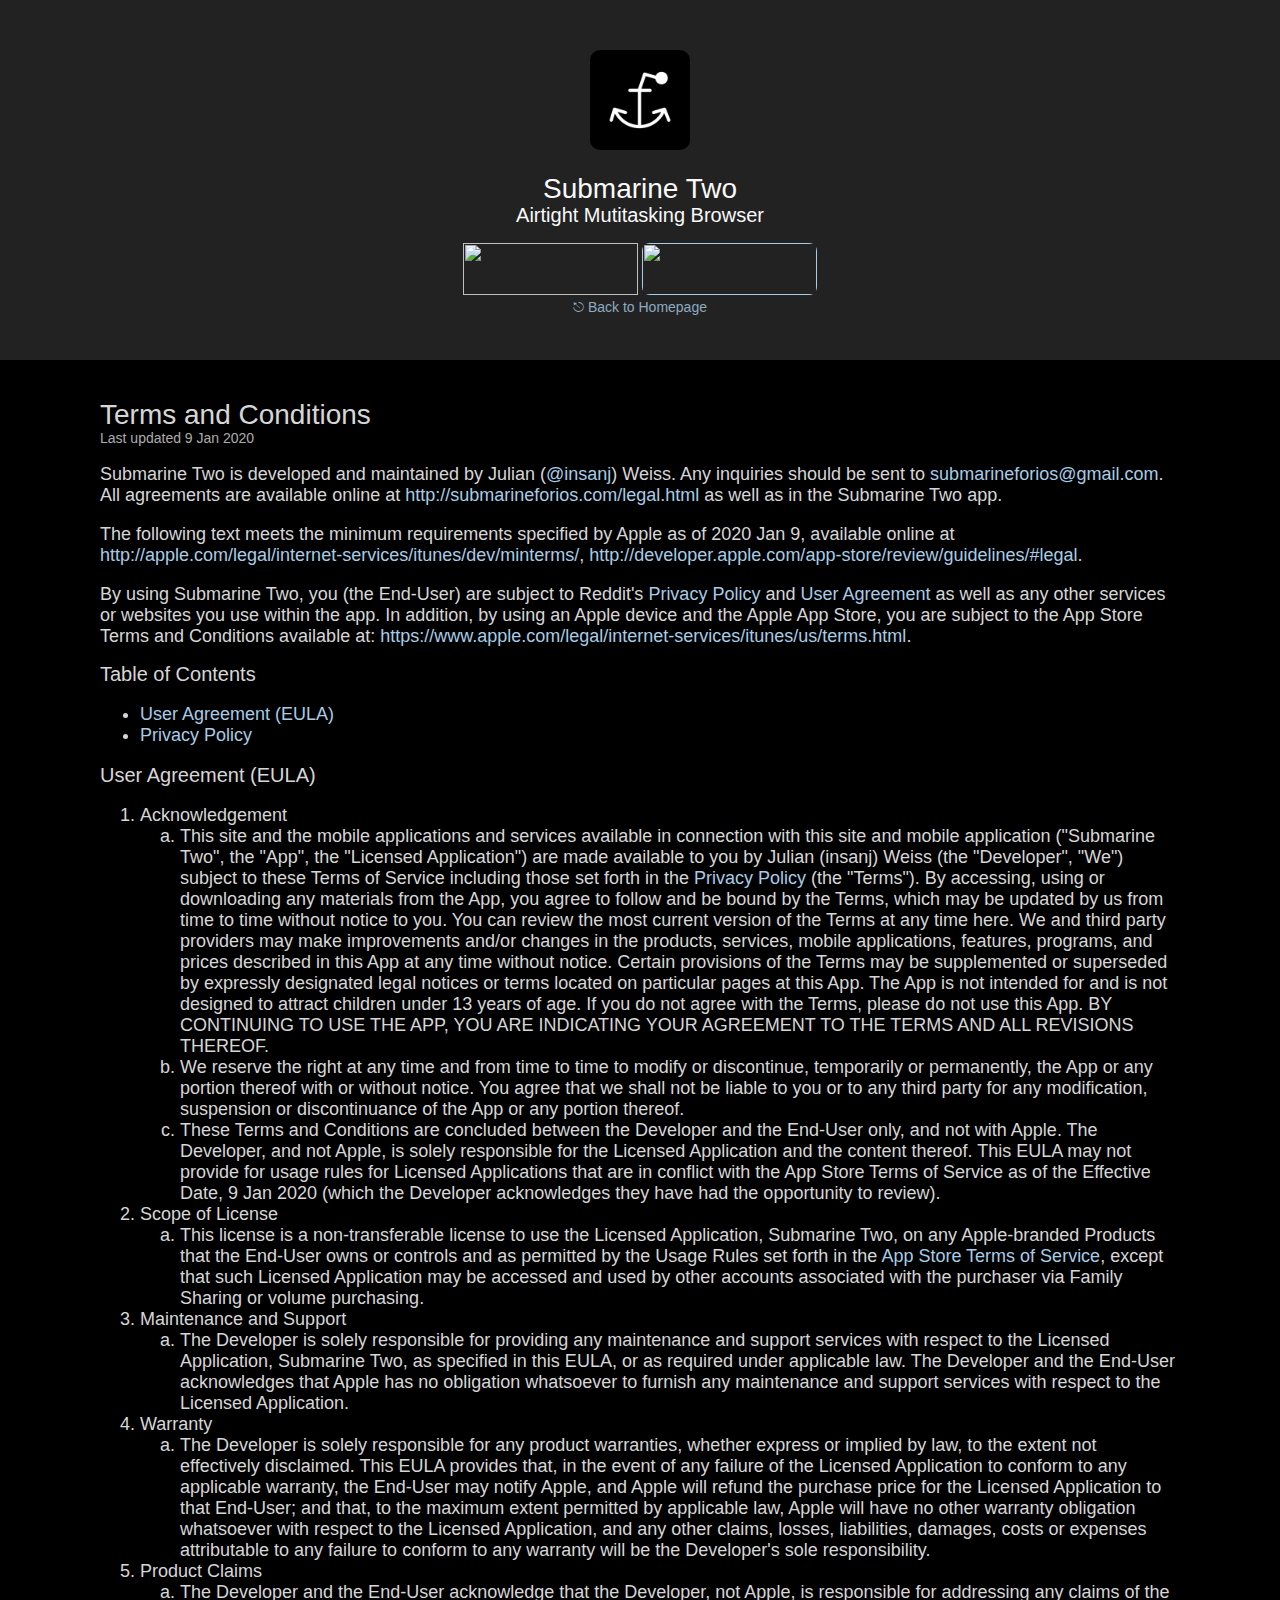
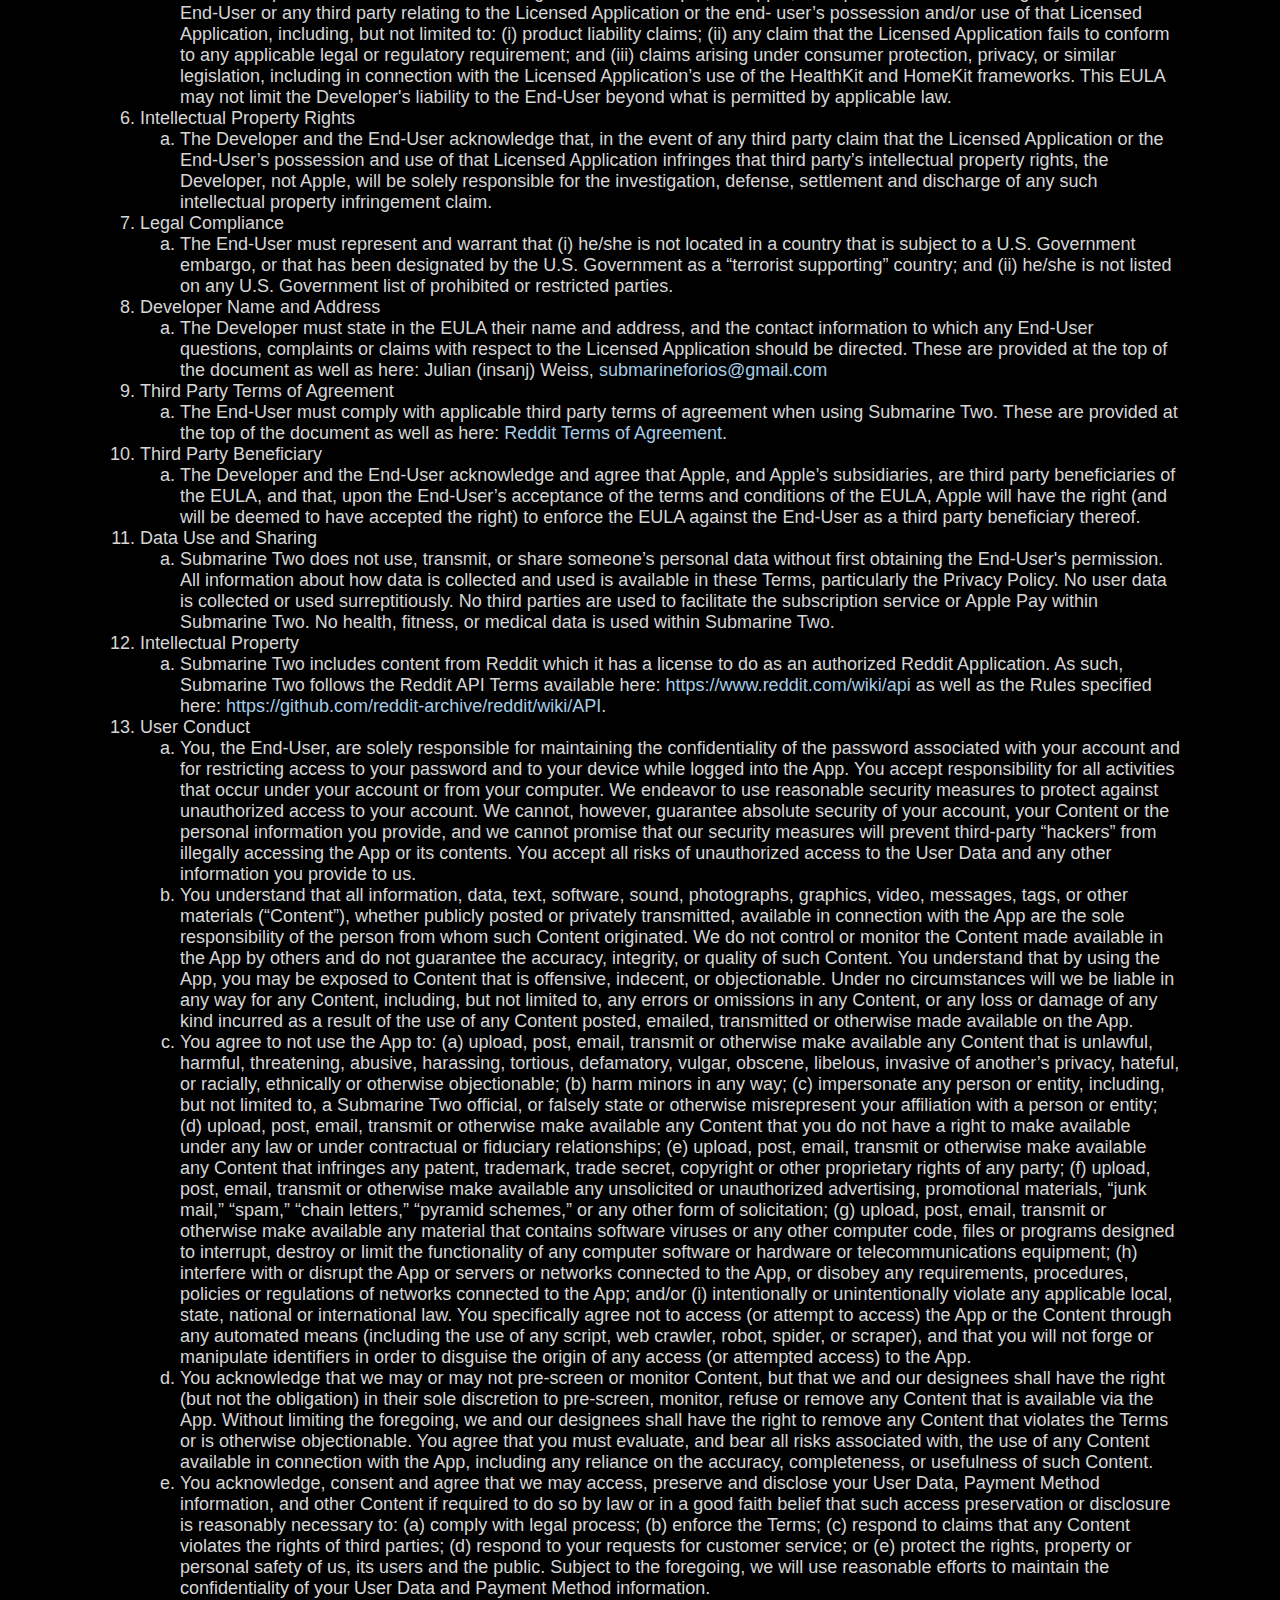
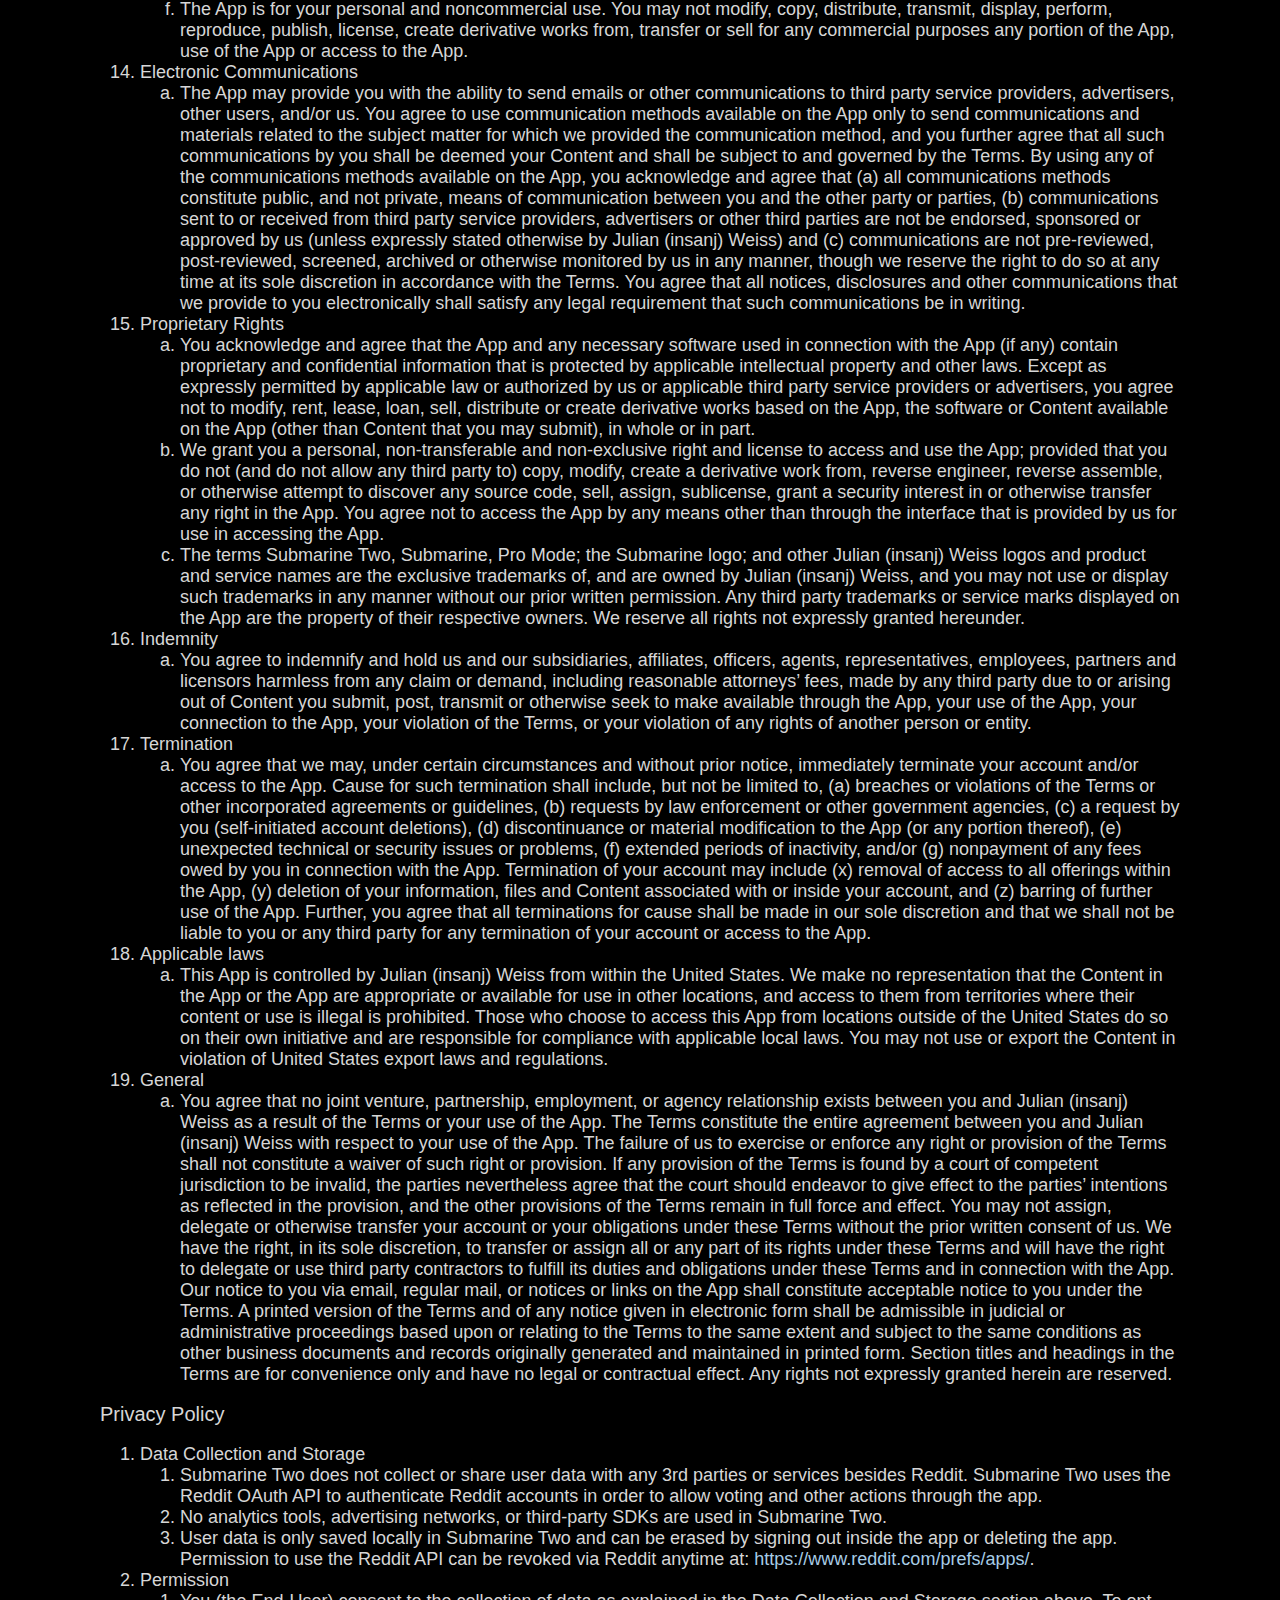
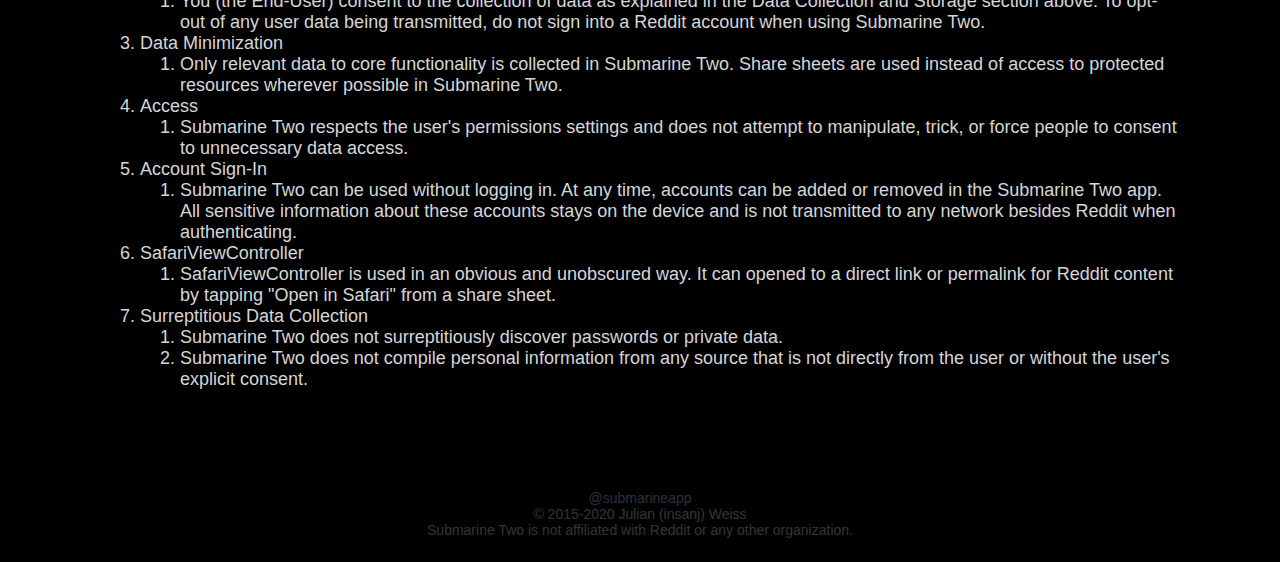
==== commit c274528e: "final legal cleanup" ====
--- a/legal.html
+++ b/legal.html
@@ -70,12 +70,12 @@
 
     	<li>Warranty</li>
       <div><ol type="a">
-        <li>The Developer is solely responsible for any product warranties, whether express or implied by law, to the extent not effectively disclaimed. This EULA provides that, in the event of any failure of the Licensed Application to conform to any applicable warranty, the End-User may notify Apple, and Apple will refund the purchase price for the Licensed Application to that End-User; and that, to the maximum extent permitted by applicable law, Apple will have no other warranty obligation whatsoever with respect to the Licensed Application, and any other claims, losses, liabilities, damages, costs or expenses attributable to any failure to conform to any warranty will be Your sole responsibility.</li>
+        <li>The Developer is solely responsible for any product warranties, whether express or implied by law, to the extent not effectively disclaimed. This EULA provides that, in the event of any failure of the Licensed Application to conform to any applicable warranty, the End-User may notify Apple, and Apple will refund the purchase price for the Licensed Application to that End-User; and that, to the maximum extent permitted by applicable law, Apple will have no other warranty obligation whatsoever with respect to the Licensed Application, and any other claims, losses, liabilities, damages, costs or expenses attributable to any failure to conform to any warranty will be the Developer's sole responsibility.</li>
       </ol></div>
 
     	<li>Product Claims</li>
       <div><ol type="a">
-        <li>The Developer and the End-User acknowledge that the Developer, not Apple, is responsible for addressing any claims of the End-User or any third party relating to the Licensed Application or the end- user’s possession and/or use of that Licensed Application, including, but not limited to: (i) product liability claims; (ii) any claim that the Licensed Application fails to conform to any applicable legal or regulatory requirement; and (iii) claims arising under consumer protection, privacy, or similar legislation, including in connection with Your Licensed Application’s use of the HealthKit and HomeKit frameworks. This EULA may not limit the Developer's liability to the End-User beyond what is permitted by applicable law.</li>
+        <li>The Developer and the End-User acknowledge that the Developer, not Apple, is responsible for addressing any claims of the End-User or any third party relating to the Licensed Application or the end- user’s possession and/or use of that Licensed Application, including, but not limited to: (i) product liability claims; (ii) any claim that the Licensed Application fails to conform to any applicable legal or regulatory requirement; and (iii) claims arising under consumer protection, privacy, or similar legislation, including in connection with the Licensed Application’s use of the HealthKit and HomeKit frameworks. This EULA may not limit the Developer's liability to the End-User beyond what is permitted by applicable law.</li>
       </ol></div>
 
     	<li>Intellectual Property Rights</li>
@@ -95,7 +95,7 @@
 
     	<li>Third Party Terms of Agreement</li>
       <div><ol type="a">
-        <li>The End-User must comply with applicable third party terms of agreement when using Submarine Two. These include the <a href="https://www.redditinc.com/policies/user-agreement">Reddit Terms of Agreement</a>.</li>
+        <li>The End-User must comply with applicable third party terms of agreement when using Submarine Two. These are provided at the top of the document as well as here: <a href="https://www.redditinc.com/policies/user-agreement">Reddit Terms of Agreement</a>.</li>
       </ol></div>
 
     	<li>Third Party Beneficiary</li>
@@ -105,7 +105,7 @@
 
       <li>Data Use and Sharing</li>
       <div><ol type="a">
-        <li>Submarine Two does not use, transmit, or share someone’s personal data without first obtaining their permission. All information about how and where the data will be used is available in these Terms and Privacy Policy. No user data is collected or used surreptitiously. No third parties are used to facilitate the subscription service or Apple Pay within Submarine Two. No health, fitness, or medical data is used within Submarine Two.</li>
+        <li>Submarine Two does not use, transmit, or share someone’s personal data without first obtaining the End-User's permission. All information about how data is collected and used is available in these Terms, particularly the Privacy Policy. No user data is collected or used surreptitiously. No third parties are used to facilitate the subscription service or Apple Pay within Submarine Two. No health, fitness, or medical data is used within Submarine Two.</li>
       </ol></div>
 
       <li>Intellectual Property</li>
@@ -115,7 +115,7 @@
 
       <li>User Conduct</li>
       <div><ol type="a">
-        <li>You are solely responsible for maintaining the confidentiality of the password associated with your account and for restricting access to your password and to your computer while logged into the App. You accept responsibility for all activities that occur under your account or from your computer. We endeavor to use reasonable security measures to protect against unauthorized access to your account. We cannot, however, guarantee absolute security of your account, your Content or the personal information you provide, and we cannot promise that our security measures will prevent third-party “hackers” from illegally accessing the App or its contents. You accept all risks of unauthorized access to the User Data and any other information you provide to us.</li>
+        <li>You, the End-User, are solely responsible for maintaining the confidentiality of the password associated with your account and for restricting access to your password and to your device while logged into the App. You accept responsibility for all activities that occur under your account or from your computer. We endeavor to use reasonable security measures to protect against unauthorized access to your account. We cannot, however, guarantee absolute security of your account, your Content or the personal information you provide, and we cannot promise that our security measures will prevent third-party “hackers” from illegally accessing the App or its contents. You accept all risks of unauthorized access to the User Data and any other information you provide to us.</li>
 
         <li>You understand that all information, data, text, software, sound, photographs, graphics, video, messages, tags, or other materials (“Content”), whether publicly posted or privately transmitted, available in connection with the App are the sole responsibility of the person from whom such Content originated. We do not control or monitor the Content made available in the App by others and do not guarantee the accuracy, integrity, or quality of such Content. You understand that by using the App, you may be exposed to Content that is offensive, indecent, or objectionable. Under no circumstances will we be liable in any way for any Content, including, but not limited to, any errors or omissions in any Content, or any loss or damage of any kind incurred as a result of the use of any Content posted, emailed, transmitted or otherwise made available on the App.</li>
 
@@ -159,7 +159,7 @@
 
       <li>Applicable laws</li>
       <div><ol type="a">
-        <li>This App is controlled by Julian (insanj) Weiss from within the United States. We make no representation that the Content in the App or the App are appropriate or available for use in other locations, and access to them from territories where their content or use is illegal is prohibited. Those who choose to access this App from locations outside of the United States do so on their own initiative and are responsible for compliance with applicable local laws. You may not use or export the Content in violation of United States export laws and regulations. Any action related to the App, the Content or the Terms shall be governed by New York law and controlling United States federal law, without regard to conflicts of laws thereof. You hereby consent and submit to the exclusive jurisdiction and venue in the state and federal courts located in Westchester County, New York for any legal proceedings related to the App or the Terms. If any party hereto brings any suit or action against another for relief, declaratory or otherwise, arising out of these Terms, the prevailing party will have and recover against the other party, in addition to all court costs and disbursements, such sum as the court may adjudge to be reasonable attorneys’ fees. Except to the extent prohibited by applicable law, the parties agree that any claim or cause of action arising out of or related to use of the App or the Terms must be filed within one (1) year after such claim or cause of action arose or be forever barred. Sections 9, 11, 12, 13, 15 and 16 shall survive termination of your account and/or the Terms.</li>
+        <li>This App is controlled by Julian (insanj) Weiss from within the United States. We make no representation that the Content in the App or the App are appropriate or available for use in other locations, and access to them from territories where their content or use is illegal is prohibited. Those who choose to access this App from locations outside of the United States do so on their own initiative and are responsible for compliance with applicable local laws. You may not use or export the Content in violation of United States export laws and regulations.</li>
       </ol></div>
 
   <li>General</li>
@@ -231,8 +231,9 @@
 
 
 		<div id="copyright"><center>
-			<a href="https://twitter.com/submarineapp">@submarineapp</a>
 			<h3>
+        <a href="https://twitter.com/submarineapp">@submarineapp</a>
+        <br/>
 				© 2015-2020 Julian (insanj) Weiss
 				<br/>
 				Submarine Two is not affiliated with Reddit or any other organization.
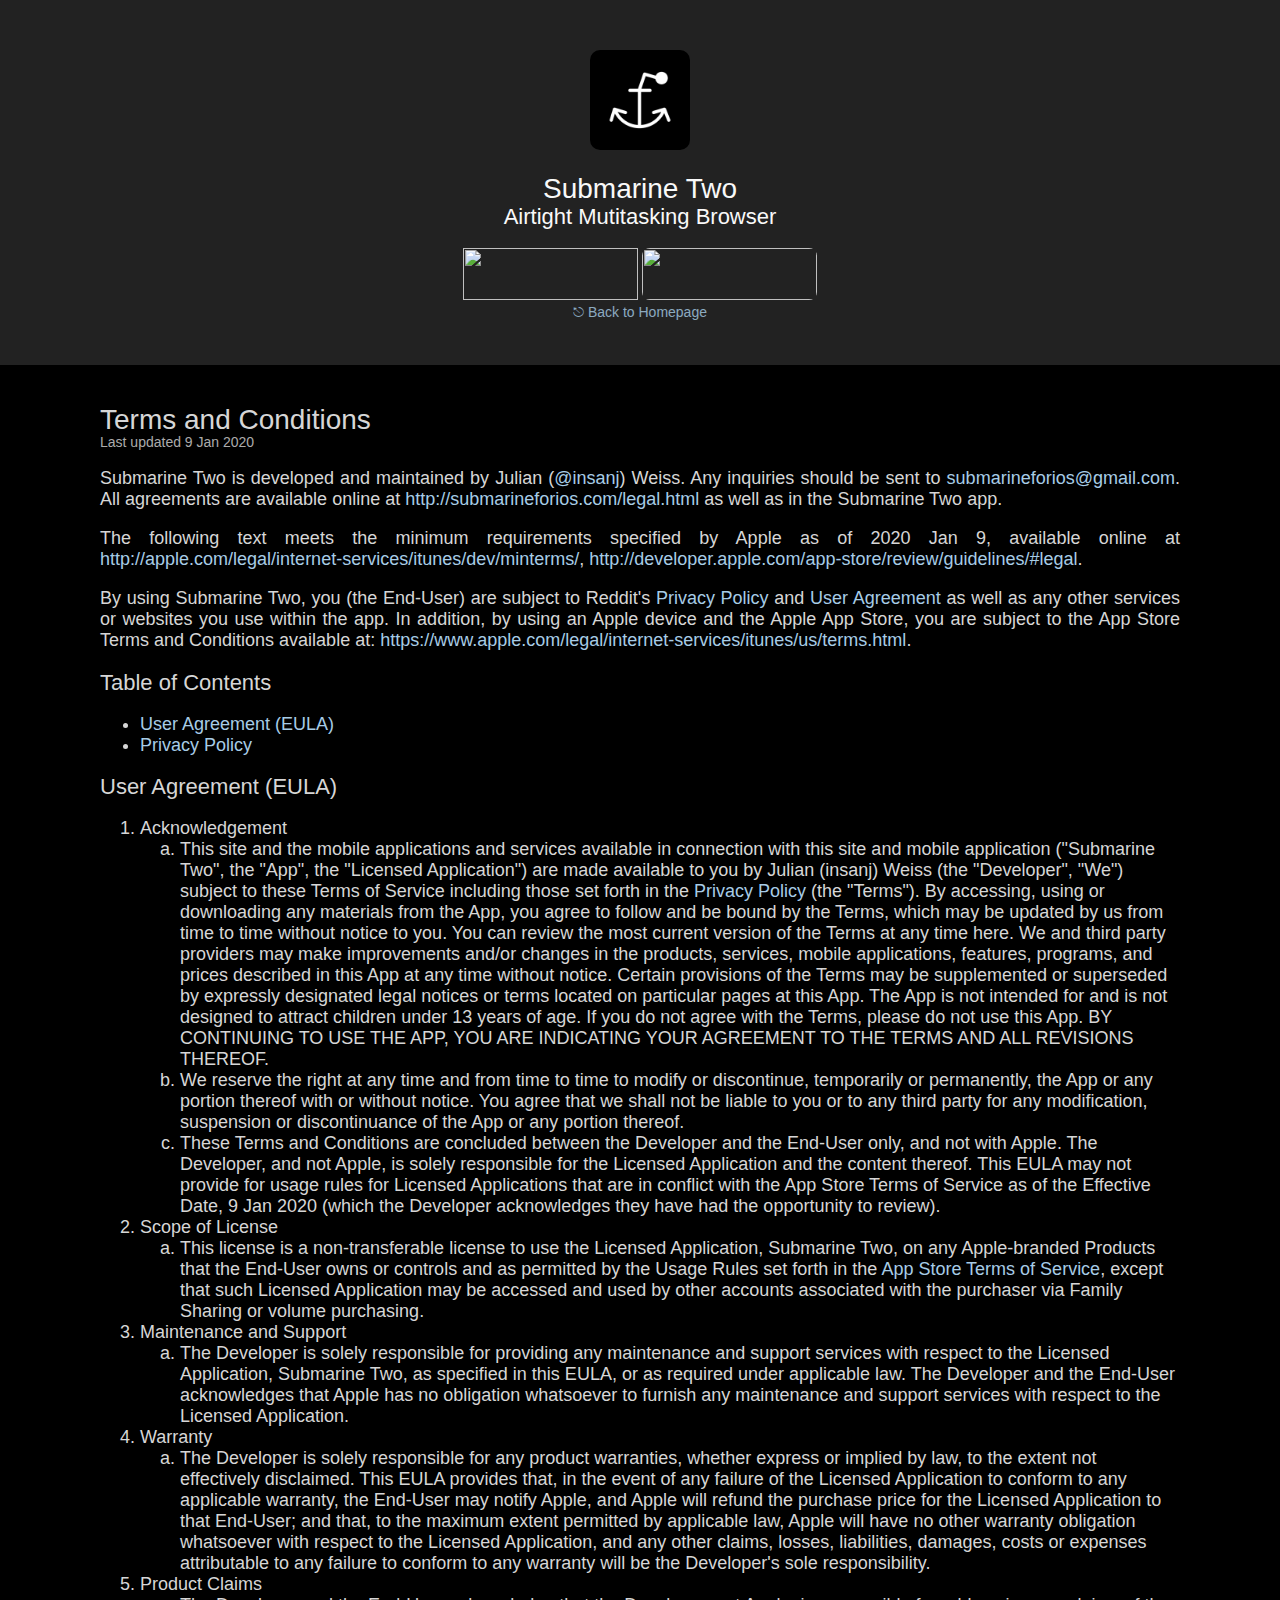
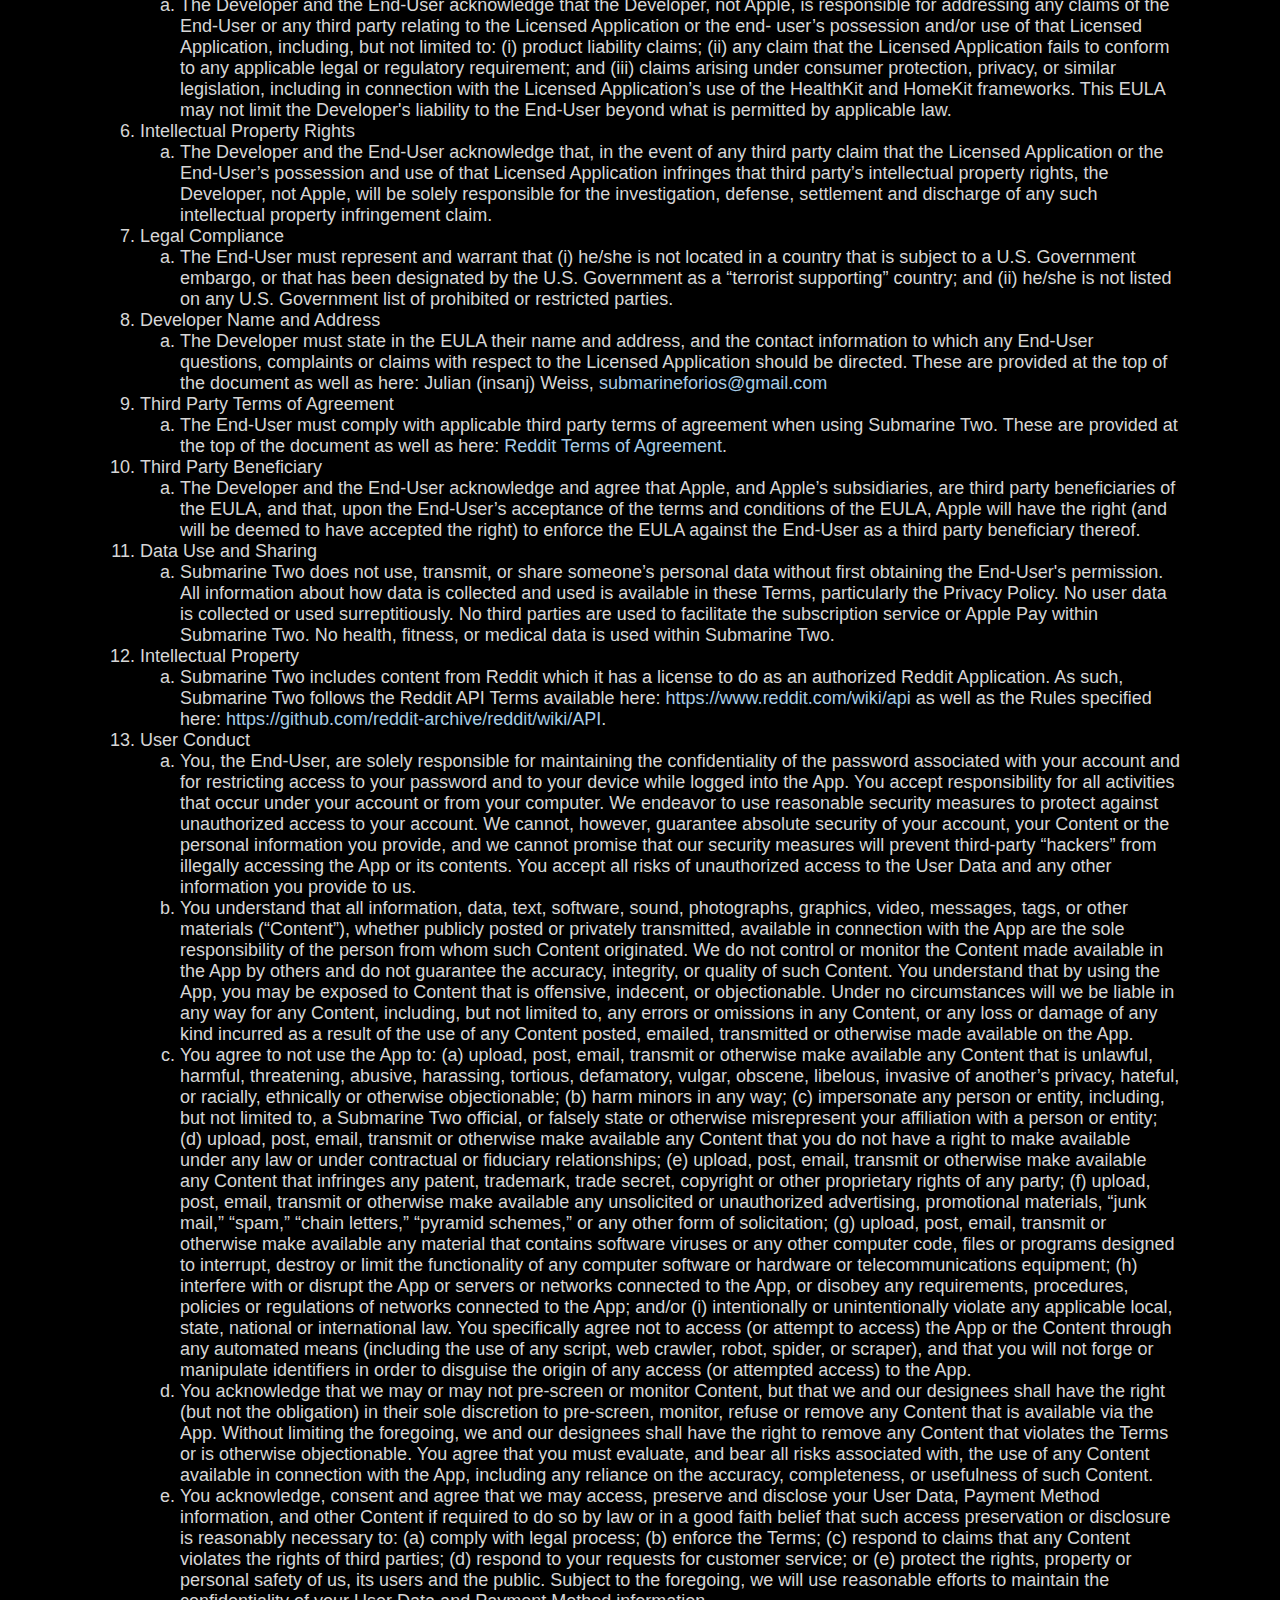
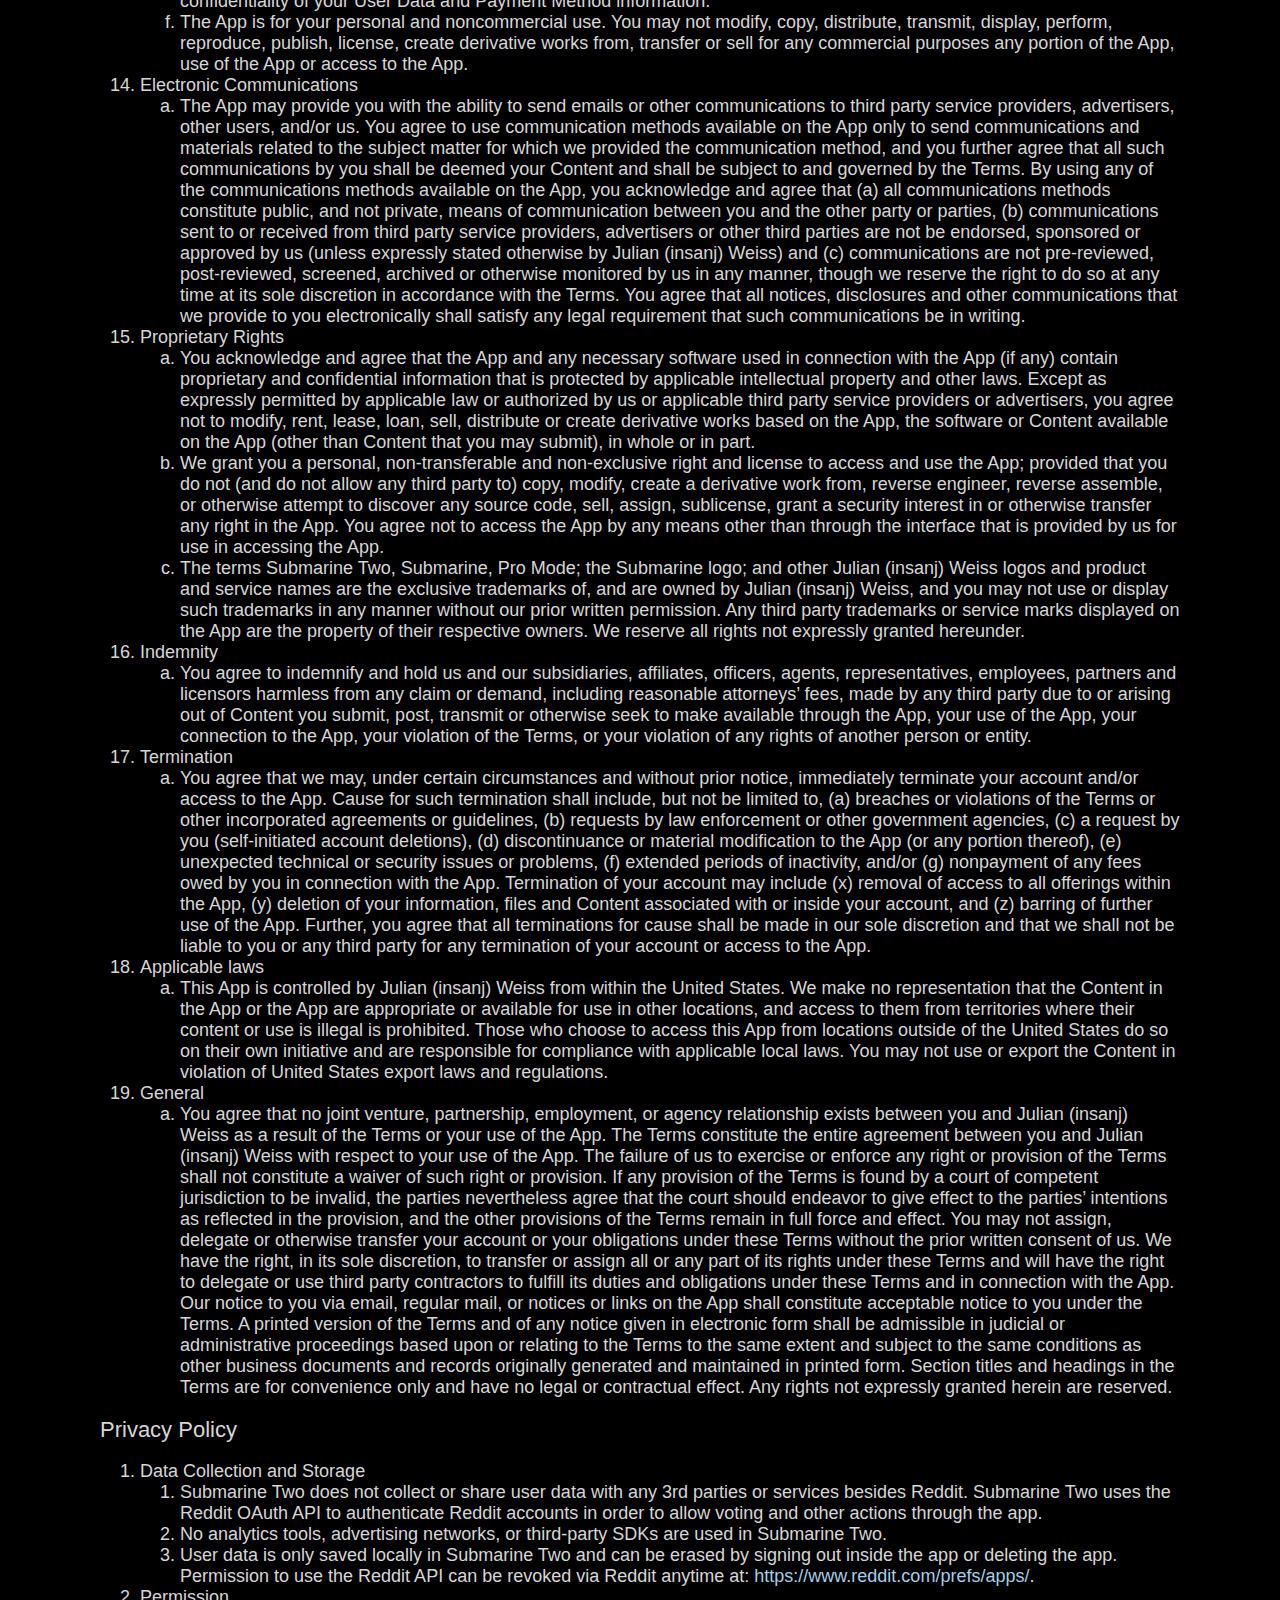
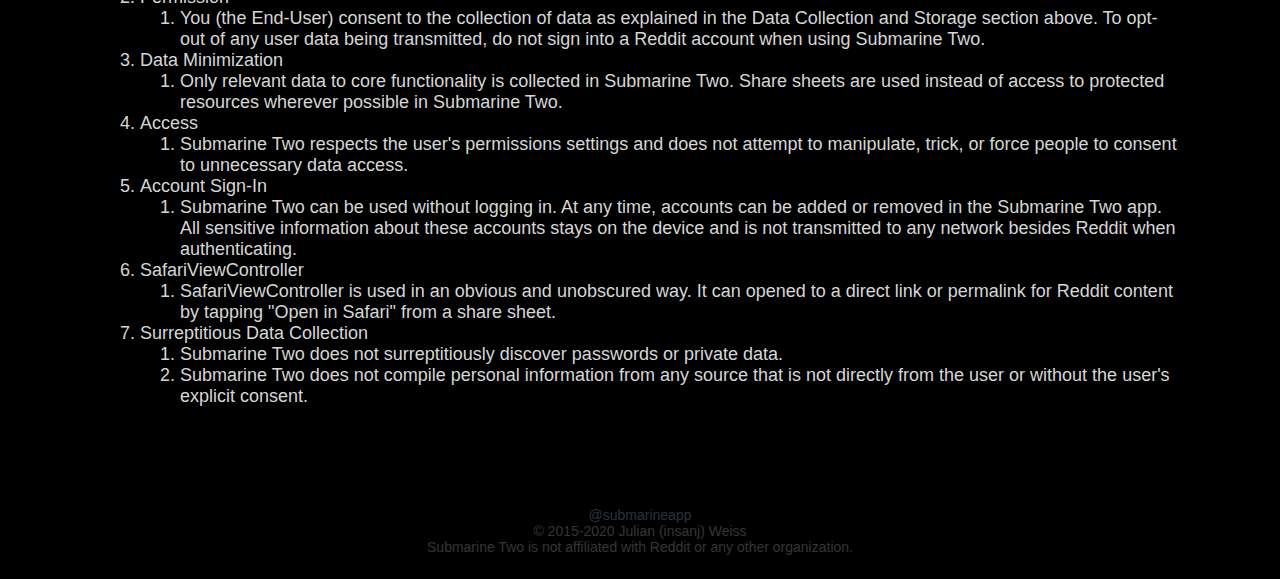
==== commit 247c3cb0: "css responsive fixes, testflight actually put public link" ====
--- a/legal.html
+++ b/legal.html
@@ -2,10 +2,11 @@
 <html lang="en-us">
 <head>
   <meta charset="UTF-8">
-	<title>submarine - an intuitive & powerful reddit app without compromises</title>
+	<title>Submarine Two - Airtight Mutitasking Browser</title>
 	<link rel="stylesheet" type="text/css" href="style.css" media="screen">
 	<link rel="icon" type="image/png" href="images/two/submarine_two.png">
 	<meta name="apple-itunes-app" content="app-id=1023238124, app-argument=https://itunes.apple.com/us/app/submarine-powerful-intuitive/id1023238124?ls=1">
+  <meta name="viewport" content="width=device-width, initial-scale=1">
 </head>
 
 <body>
@@ -19,7 +20,7 @@
 
 		<a href="https://itunes.apple.com/us/app/submarine-powerful-intuitive/id1023238124?ls=1"><img id="badge" src="images/appstore.svg" /></a>
 
-		<a href=""><img id="testflight" src="images/testflight.png" /></a>
+		<a href="https://testflight.apple.com/join/r90XLlwE"><img id="testflight" src="images/testflight.png" /></a>
 
 		<br/>
 
--- a/style.css
+++ b/style.css
@@ -1,11 +1,13 @@
 html {
    height: 100%;
+   min-width: 400px;
 }
 
 body {
 	font-family: Avenir, HelveticaNeue, "HelveticaNeue", Helvetica, Arial, sans-serif;
 	margin: 0px;
 	background-color: #000;
+    min-width: 400px;
 }
 
 h1 {
@@ -14,13 +16,14 @@
 }
 
 h2 {
-	font-size: 20px;
+	font-size: 22px;
 	font-weight: 400;
 }
 
 #top h2 {
 	margin-top: -20px;
 }
+
 
 h3 {
 	font-size: 14px;
@@ -66,12 +69,20 @@
 	color: #D6D6D6;
 
 	text-align: left;
+	
 	padding-top: 20px;
+	padding-bottom: 10px;
 	padding-left: 100px;
 	padding-right: 100px;
-	padding-bottom: 10px;
 
 	background-color: #000;
+}
+
+@media (max-width: 600px) {
+	#bottom {
+		padding-left: 10px;
+		padding-right: 10px;
+	}
 }
 
 #icon {
@@ -115,6 +126,6 @@
 	opacity: 0.3;
 }
 
-#eula {
+#intro {
 	text-align: justify;
 }
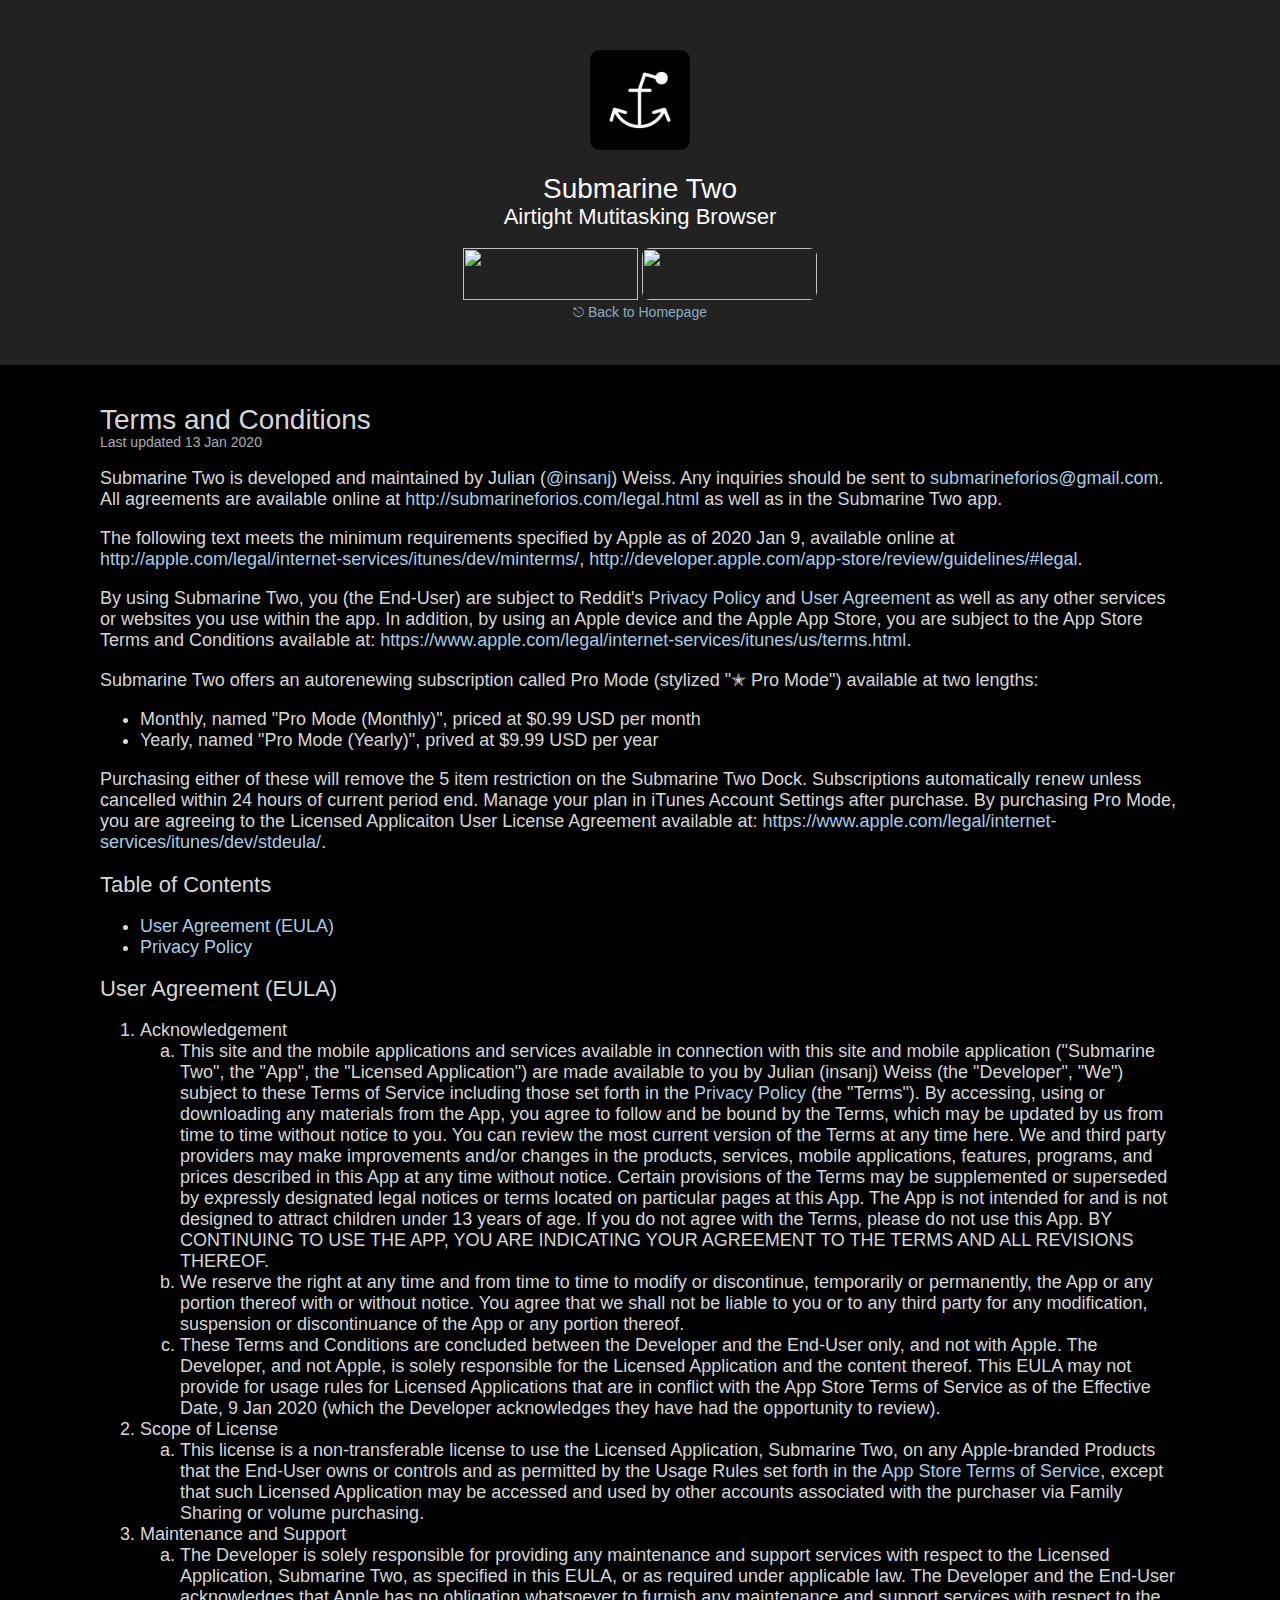
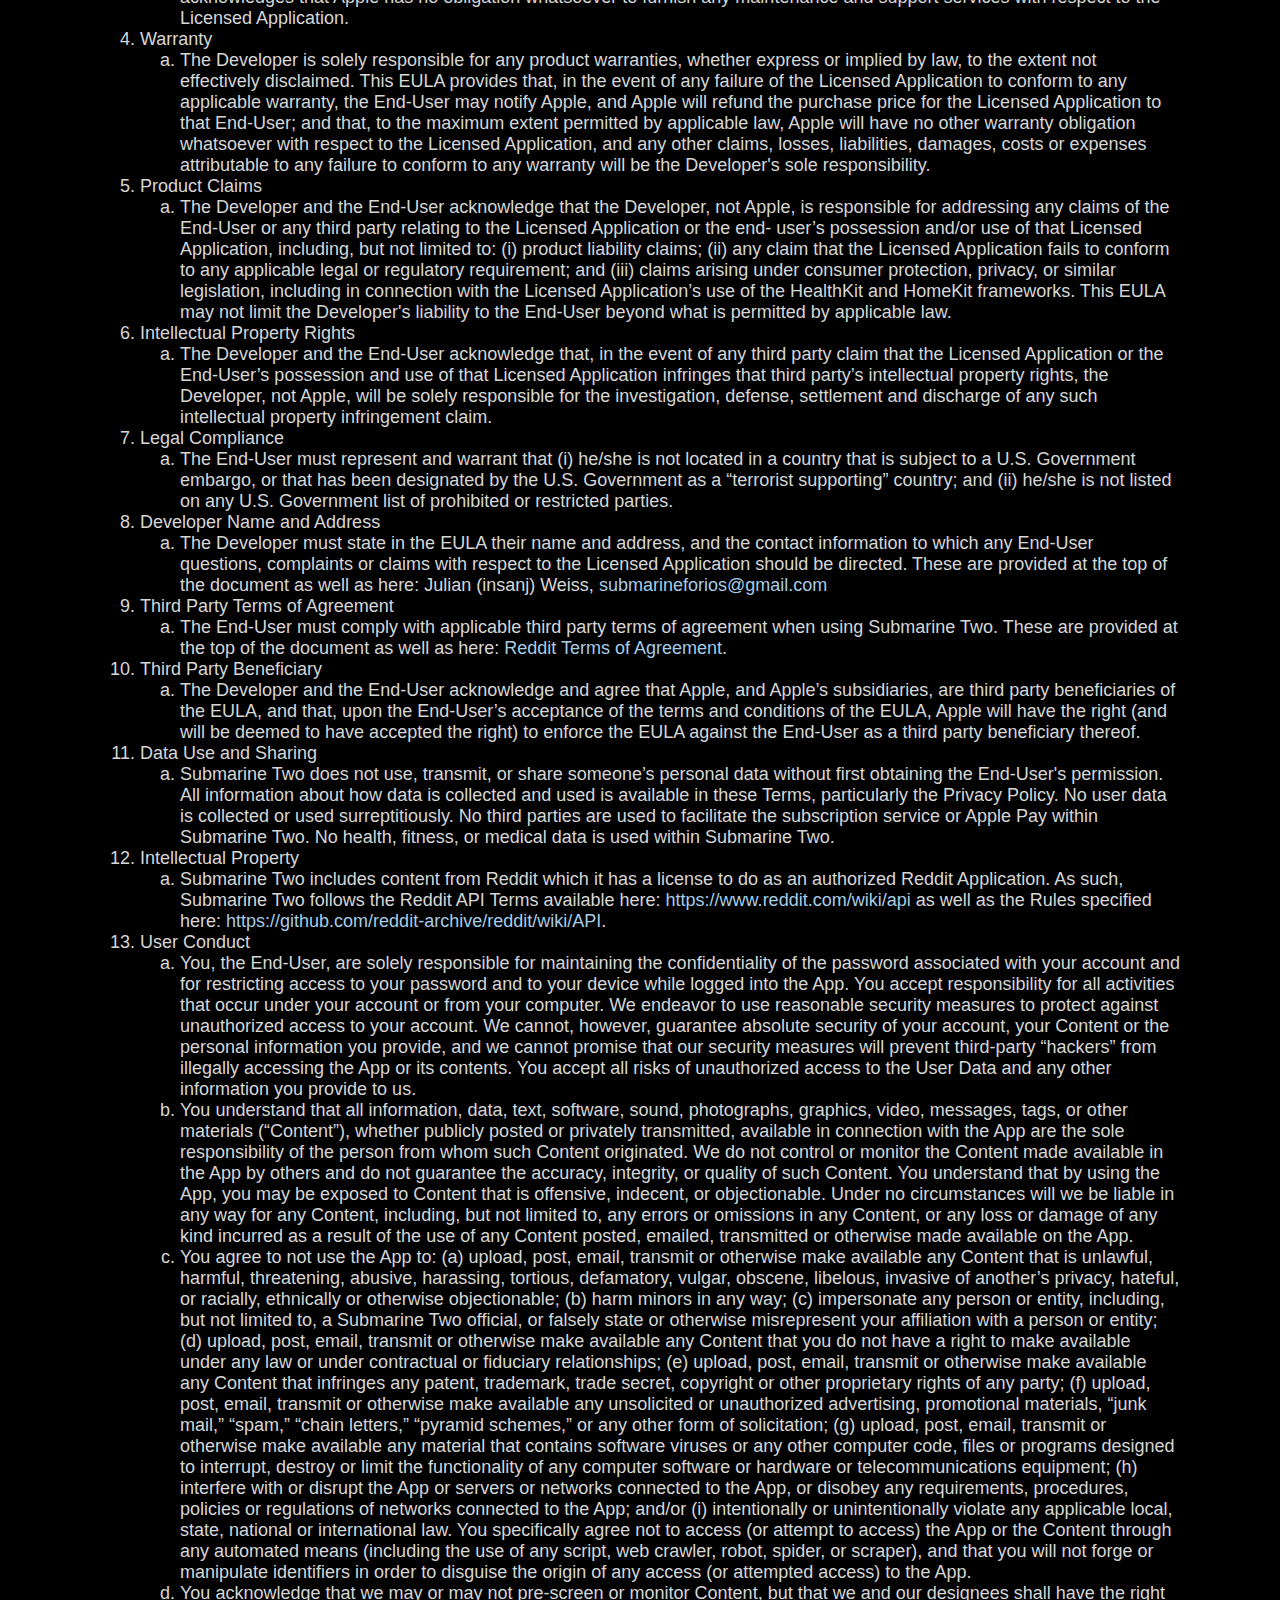
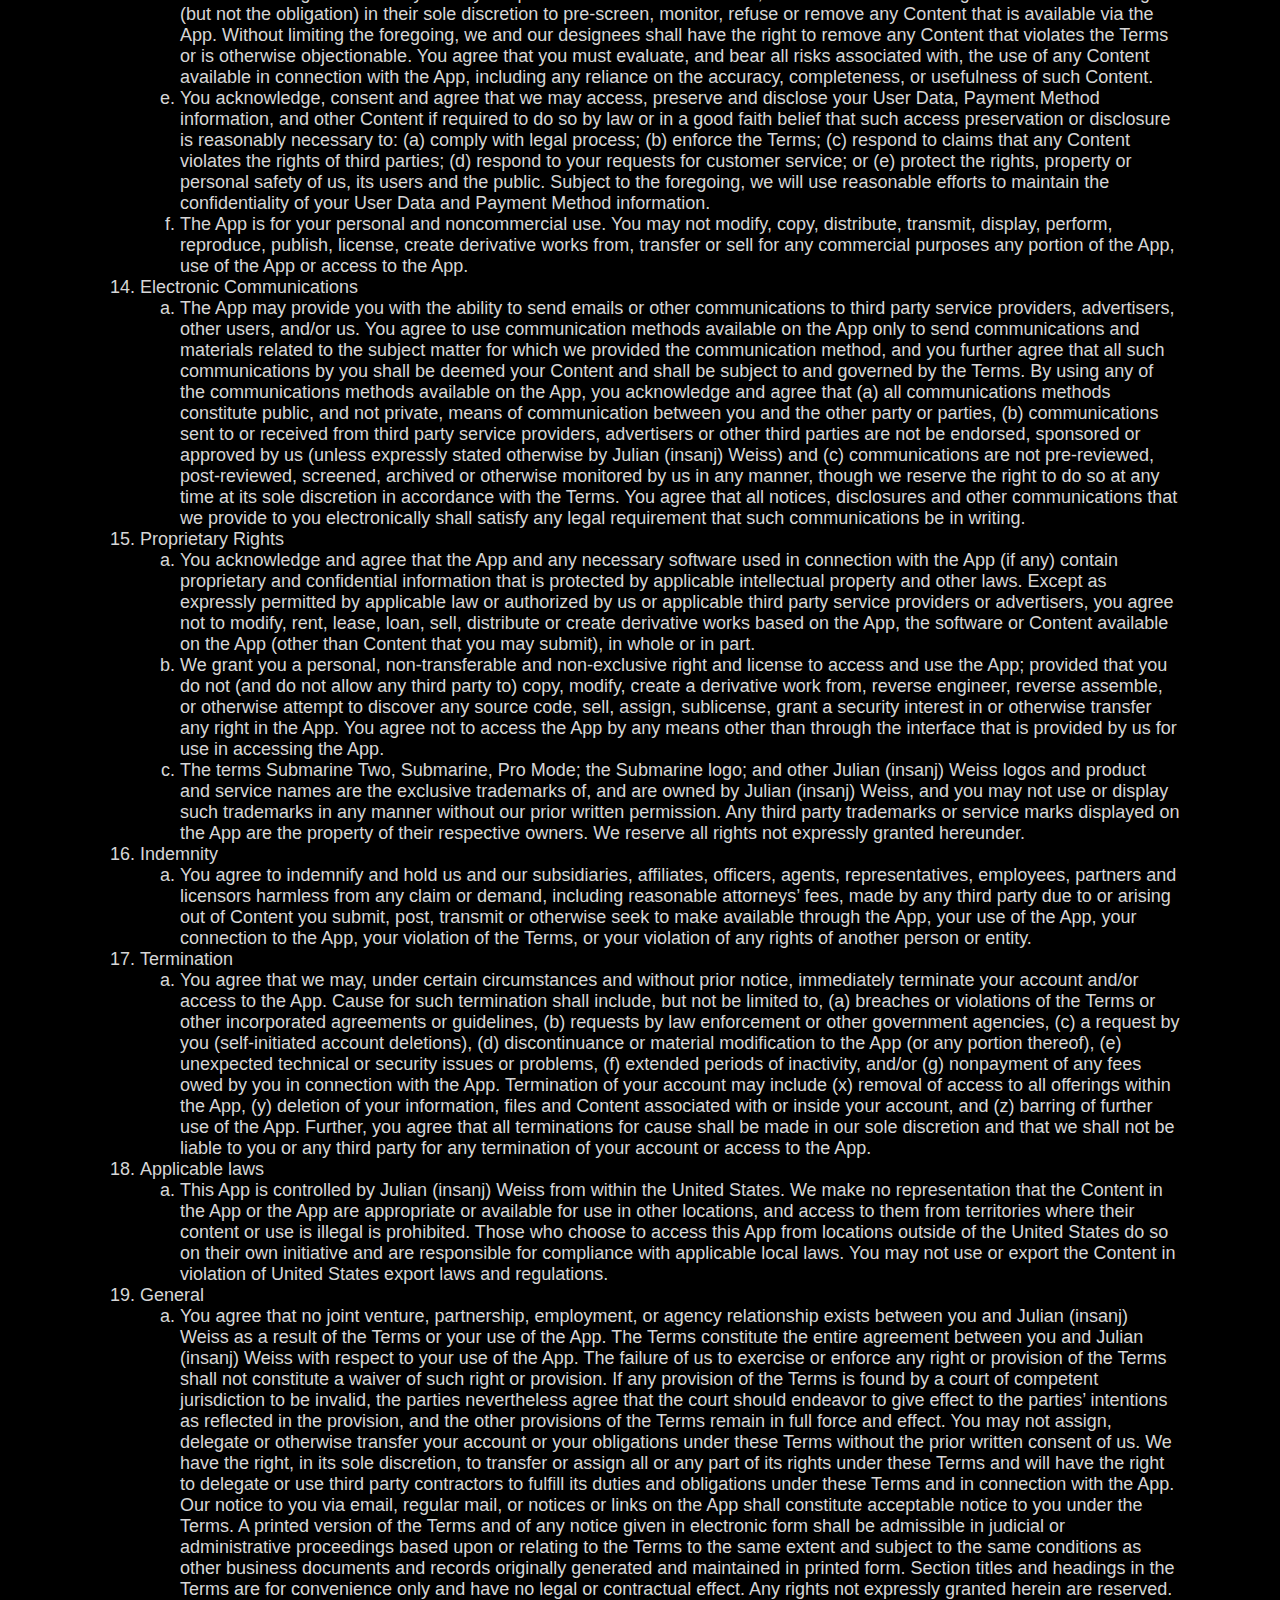
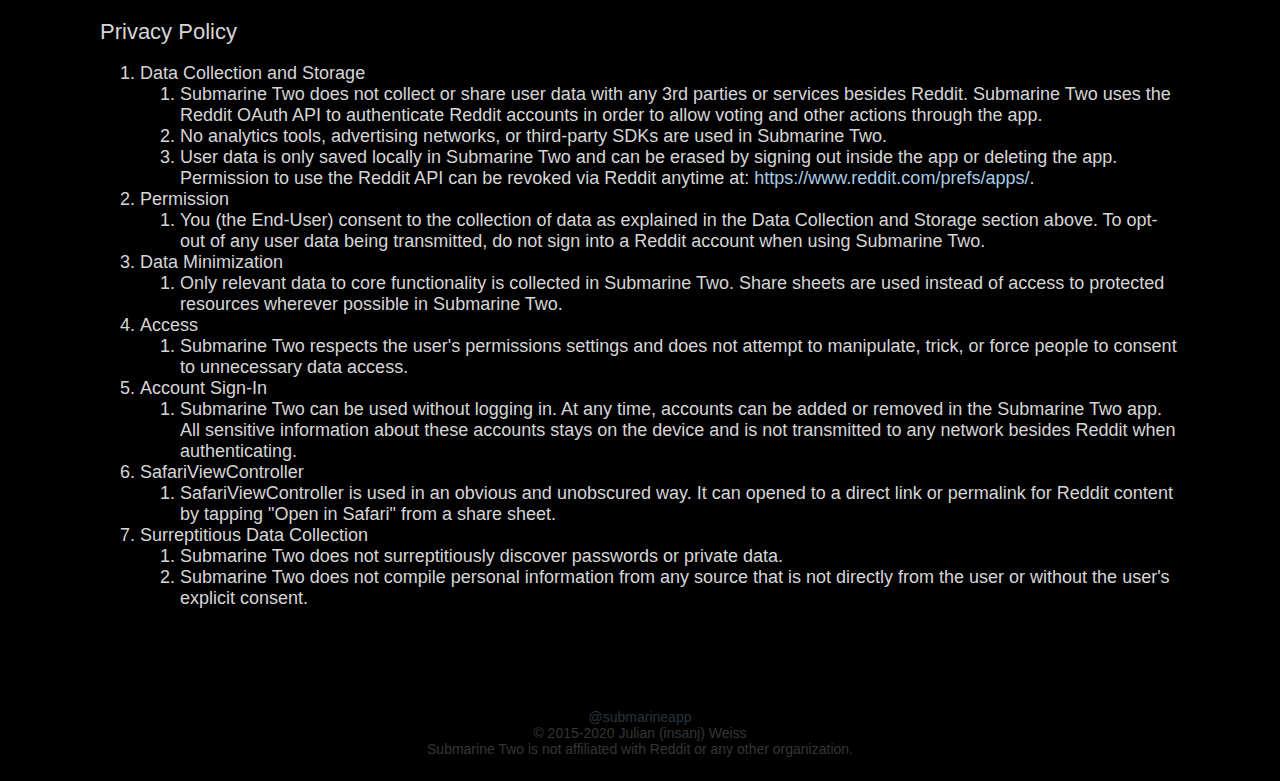
==== commit 30aeded1: "add missing in-app section to terms" ====
--- a/legal.html
+++ b/legal.html
@@ -31,14 +31,22 @@
 	
 	<div id="bottom">
 		<h1>Terms and Conditions</h1>
-		<h3 style="margin-top:-20px;">Last updated 9 Jan 2020</h3>
+		<h3 style="margin-top:-20px;">Last updated 13 Jan 2020</h3>
 
 		<div id="intro">
 			<p>Submarine Two is developed and maintained by Julian (<a href="https://twitter.com/insanj">@insanj</a>) Weiss. Any inquiries should be sent to <a href="mailto:submarineforios@gmail.com">submarineforios@gmail.com</a>.  All agreements are available online at <a href="http://submarineforios.com/legal.html">http://submarineforios.com/legal.html</a> as well as in the Submarine Two app.</p>
 
       <p>The following text meets the minimum requirements specified by Apple as of 2020 Jan 9, available online at <a href="http://apple.com/legal/internet-services/itunes/dev/minterms">http://apple.com/legal/internet-services/itunes/dev/minterms/</a>, <a href="http://developer.apple.com/app-store/review/guidelines/#legal">http://developer.apple.com/app-store/review/guidelines/#legal</a>.</p>
 
-			By using Submarine Two, you (the End-User) are subject to Reddit's <a href="https://www.redditinc.com/policies/privacy-policy">Privacy Policy</a> and <a href="https://www.redditinc.com/policies/user-agreement">User Agreement</a> as well as any other services or websites you use within the app. In addition, by using an Apple device and the Apple App Store, you are subject to the App Store Terms and Conditions available at: <a href="https://www.apple.com/legal/internet-services/itunes/us/terms.html">https://www.apple.com/legal/internet-services/itunes/us/terms.html</a>.
+			<p>By using Submarine Two, you (the End-User) are subject to Reddit's <a href="https://www.redditinc.com/policies/privacy-policy">Privacy Policy</a> and <a href="https://www.redditinc.com/policies/user-agreement">User Agreement</a> as well as any other services or websites you use within the app. In addition, by using an Apple device and the Apple App Store, you are subject to the App Store Terms and Conditions available at: <a href="https://www.apple.com/legal/internet-services/itunes/us/terms.html">https://www.apple.com/legal/internet-services/itunes/us/terms.html</a>.</p>
+
+      <p>Submarine Two offers an autorenewing subscription called Pro Mode (stylized "✭ Pro Mode") available at two lengths:
+      <ul>
+        <li>Monthly, named "Pro Mode (Monthly)", priced at $0.99 USD per month</li>
+        <li>Yearly, named "Pro Mode (Yearly)", prived at $9.99 USD per year</li>
+      </ul>
+
+      Purchasing either of these will remove the 5 item restriction on the Submarine Two Dock. Subscriptions automatically renew unless cancelled within 24 hours of current period end. Manage your plan in iTunes Account Settings after purchase. By purchasing Pro Mode, you are agreeing to the Licensed Applicaiton User License Agreement available at: <a href="https://www.apple.com/legal/internet-services/itunes/dev/stdeula/">https://www.apple.com/legal/internet-services/itunes/dev/stdeula/</a>.</p>
     </div>
 
 
--- a/style.css
+++ b/style.css
@@ -78,7 +78,7 @@
 	background-color: #000;
 }
 
-@media (max-width: 600px) {
+@media (max-width: 800px) {
 	#bottom {
 		padding-left: 10px;
 		padding-right: 10px;
@@ -127,5 +127,5 @@
 }
 
 #intro {
-	text-align: justify;
+	text-align: left;
 }
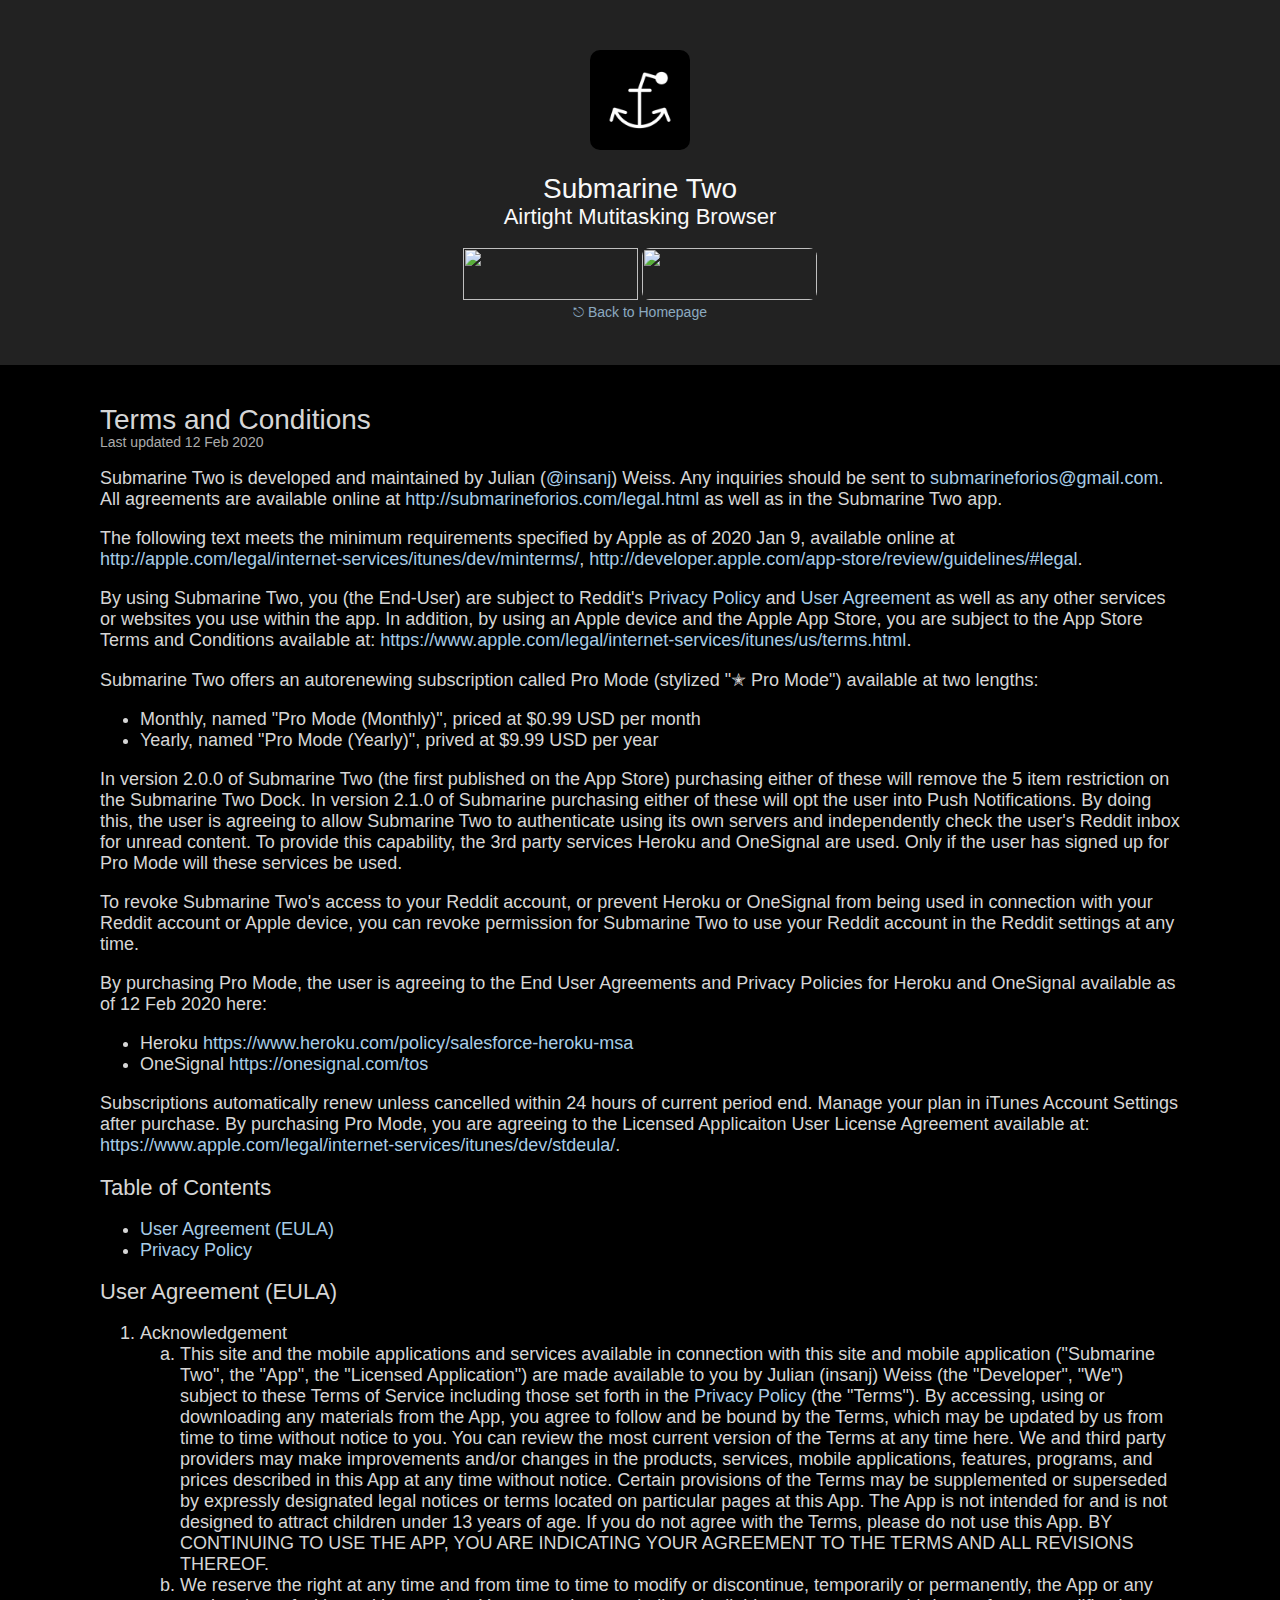
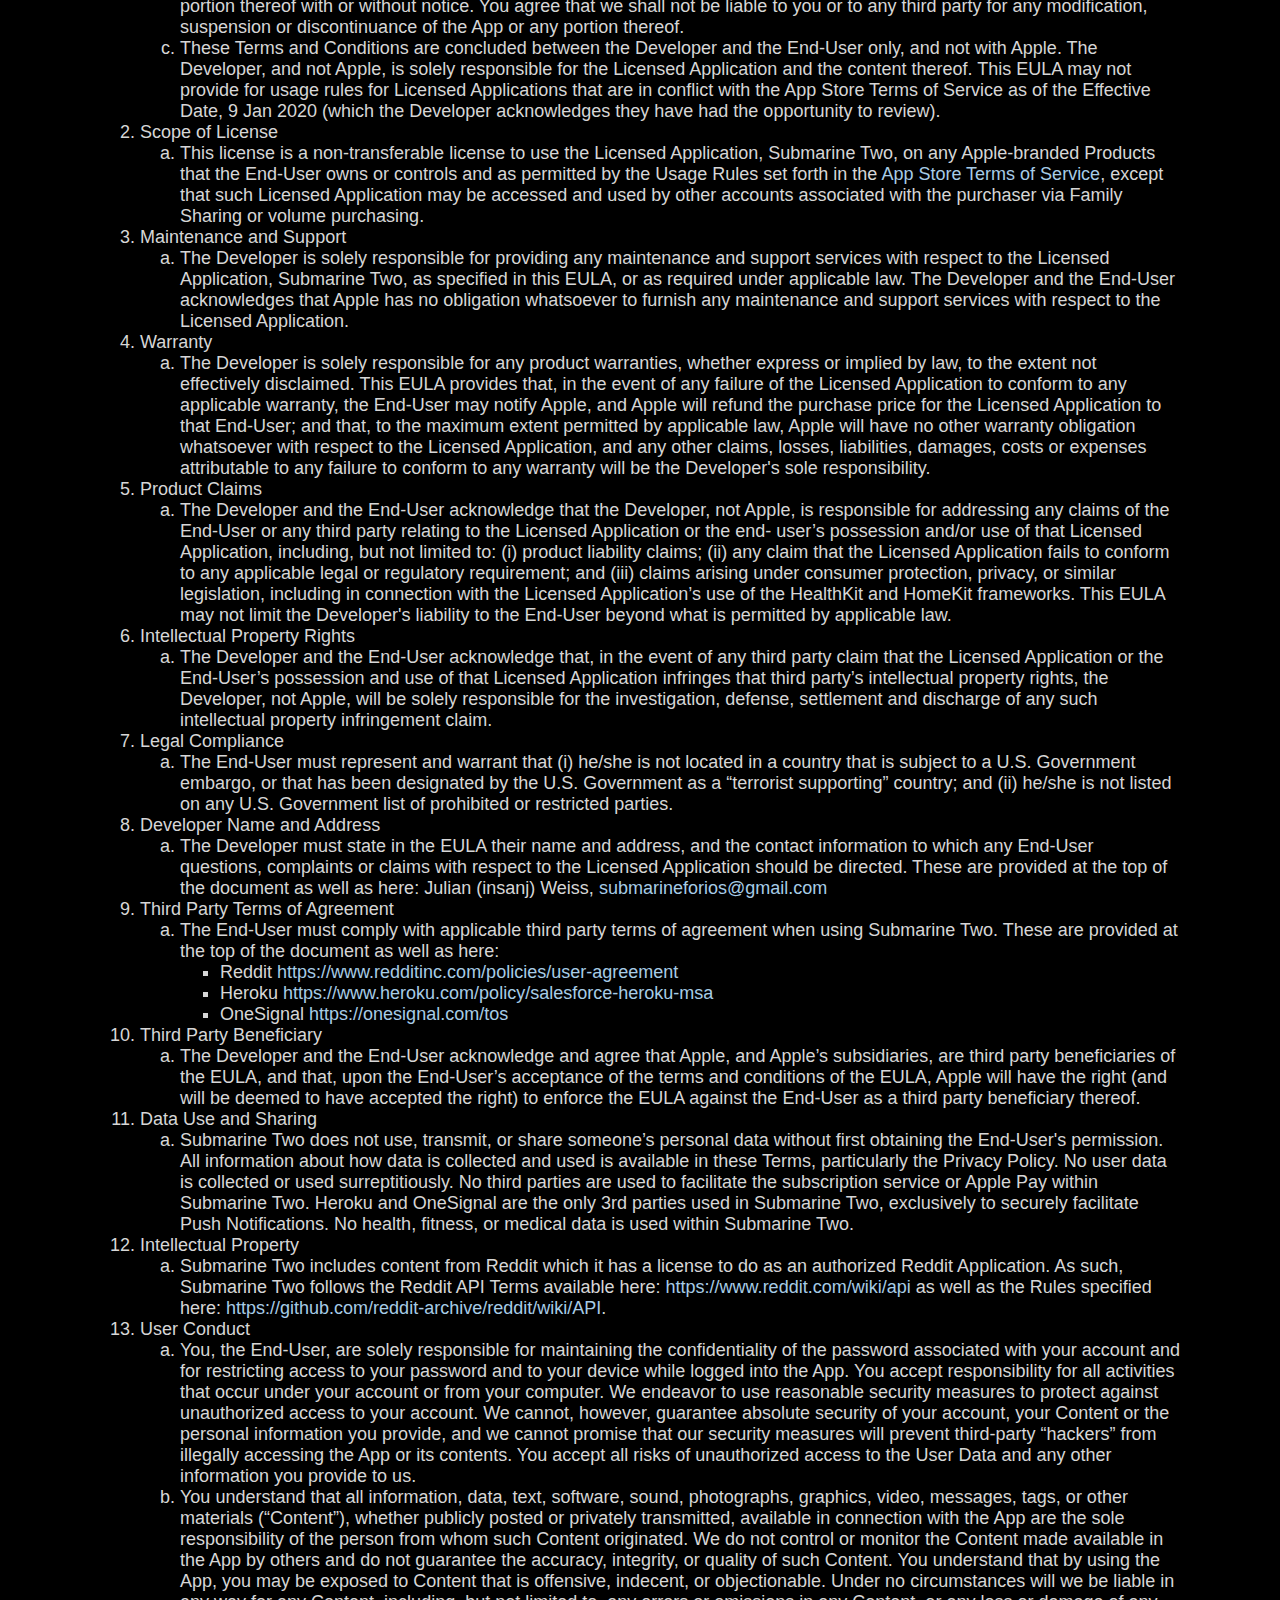
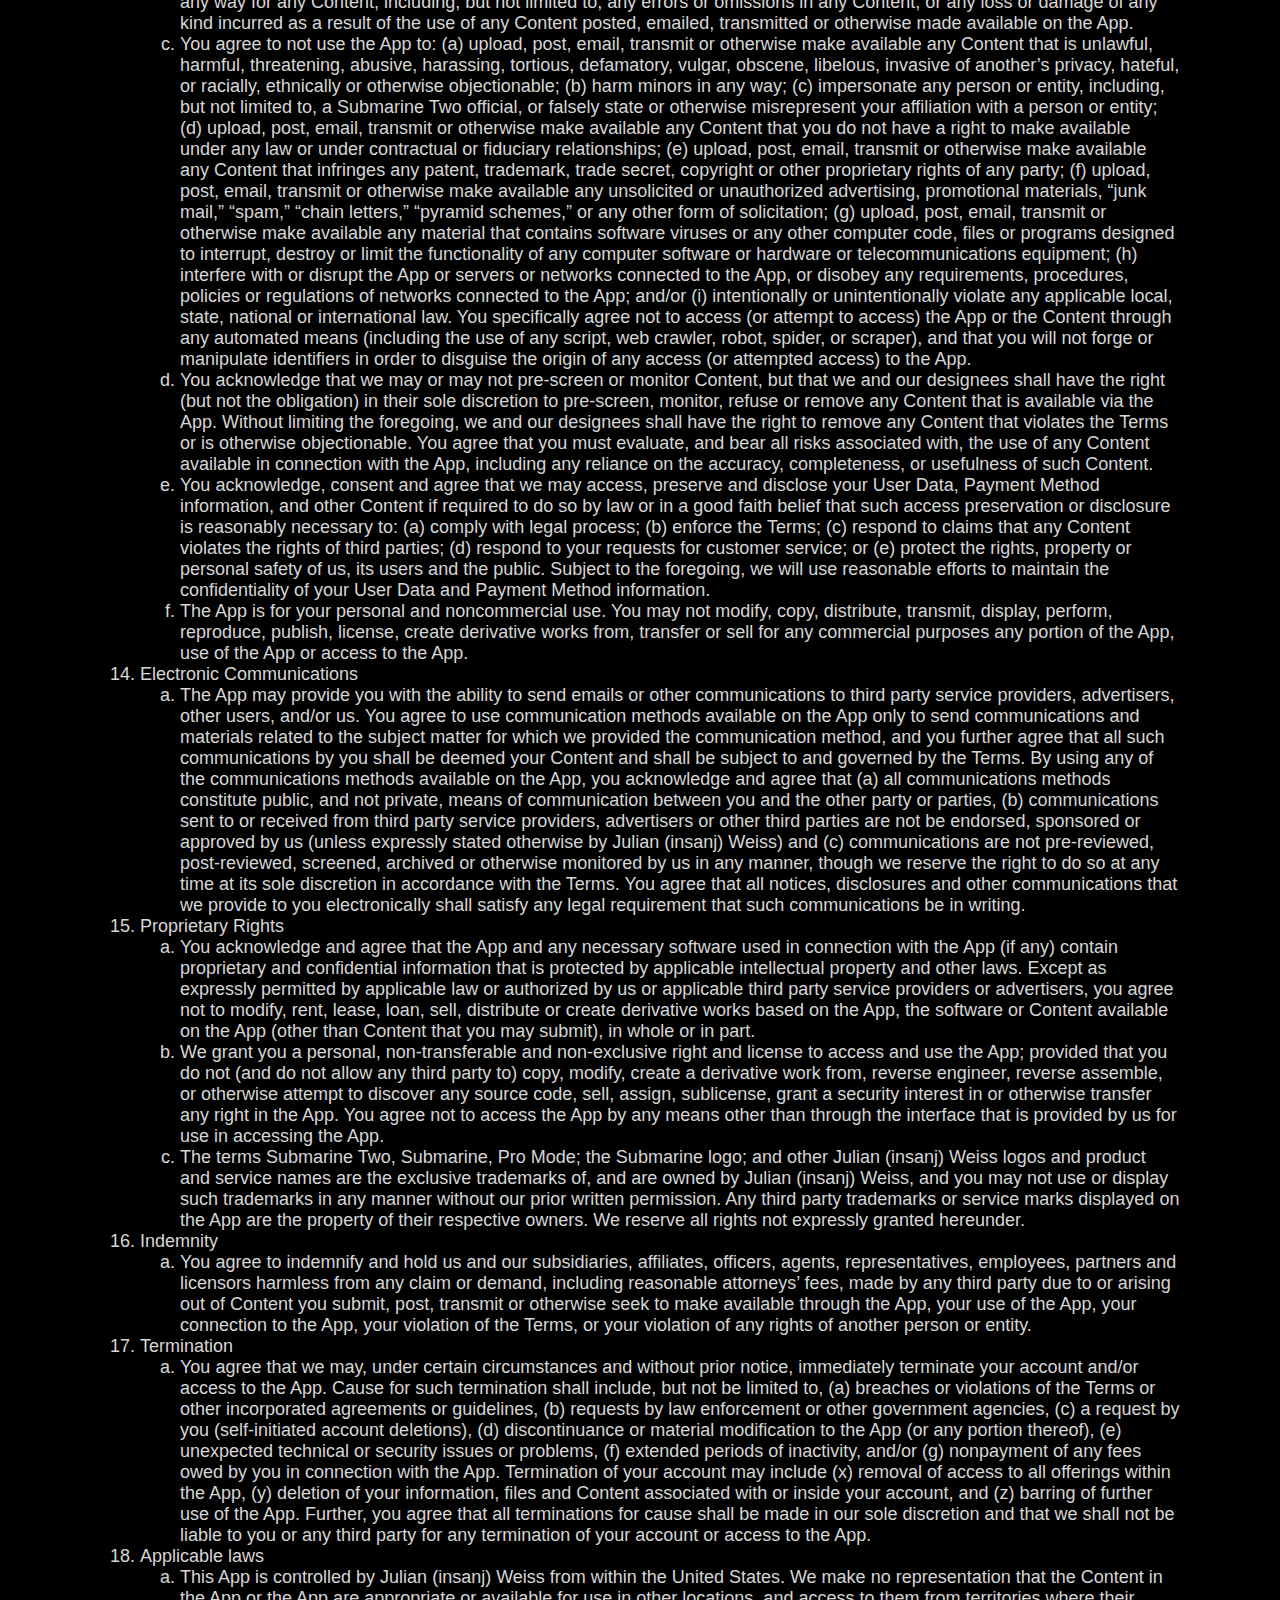
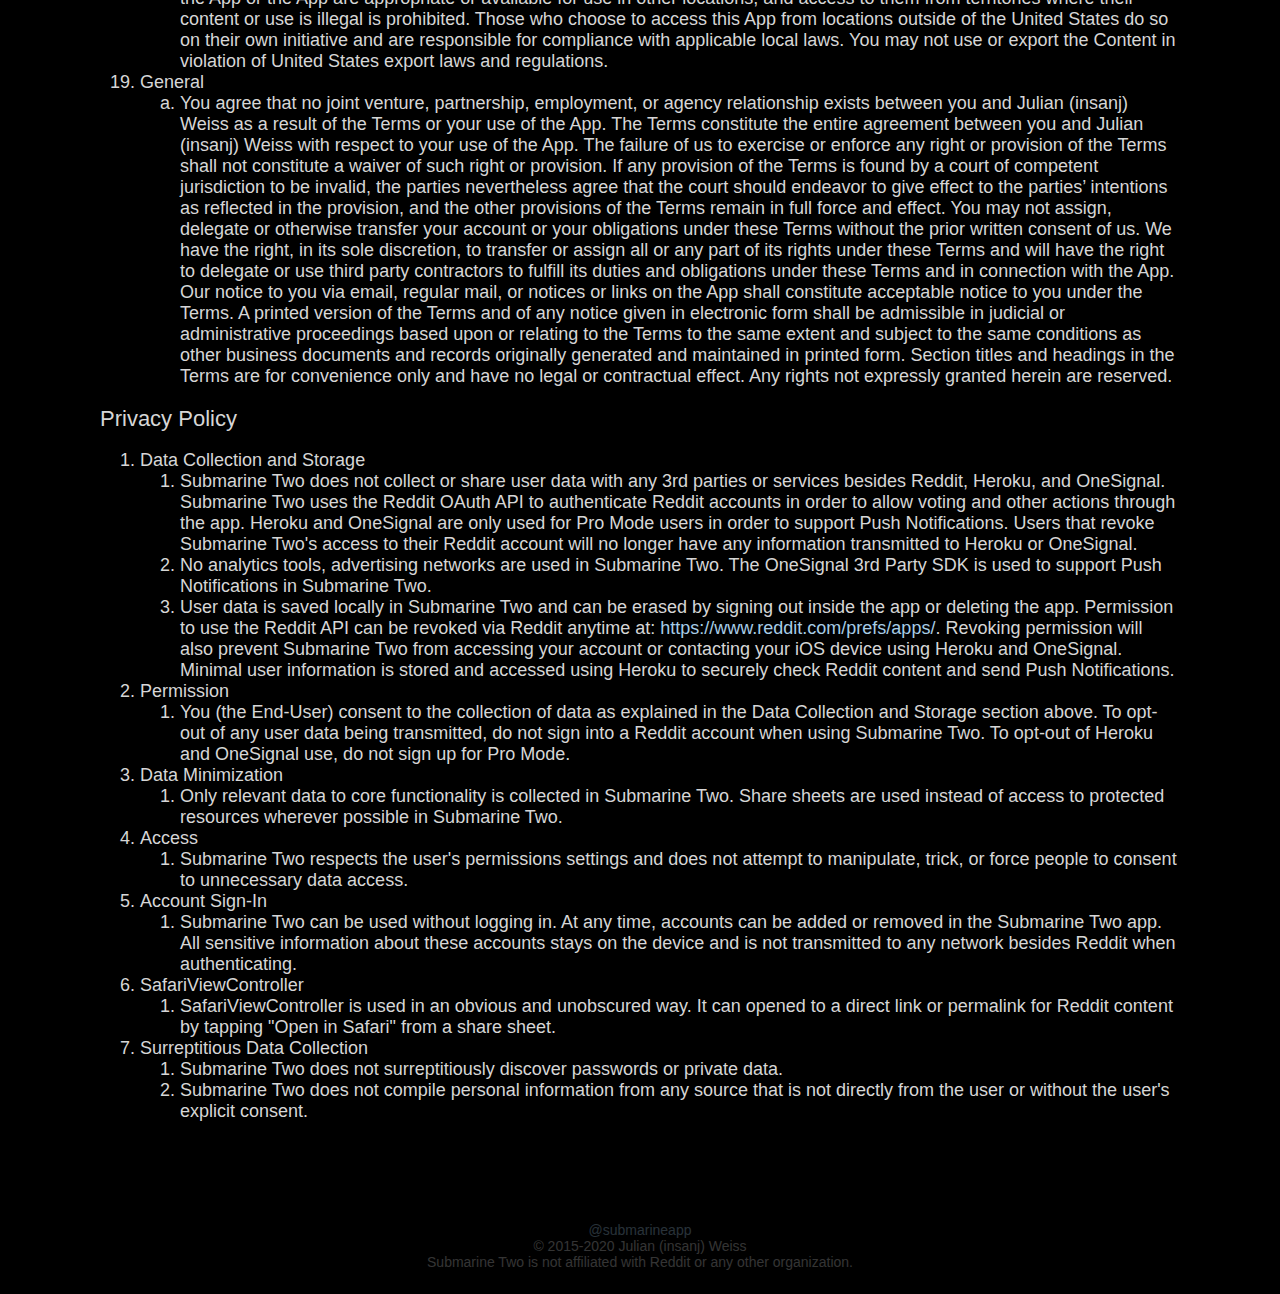
==== commit 8f404e84: "legal text update for heroku & onesignal" ====
--- a/legal.html
+++ b/legal.html
@@ -31,7 +31,7 @@
 	
 	<div id="bottom">
 		<h1>Terms and Conditions</h1>
-		<h3 style="margin-top:-20px;">Last updated 13 Jan 2020</h3>
+		<h3 style="margin-top:-20px;">Last updated 12 Feb 2020</h3>
 
 		<div id="intro">
 			<p>Submarine Two is developed and maintained by Julian (<a href="https://twitter.com/insanj">@insanj</a>) Weiss. Any inquiries should be sent to <a href="mailto:submarineforios@gmail.com">submarineforios@gmail.com</a>.  All agreements are available online at <a href="http://submarineforios.com/legal.html">http://submarineforios.com/legal.html</a> as well as in the Submarine Two app.</p>
@@ -46,7 +46,18 @@
         <li>Yearly, named "Pro Mode (Yearly)", prived at $9.99 USD per year</li>
       </ul>
 
-      Purchasing either of these will remove the 5 item restriction on the Submarine Two Dock. Subscriptions automatically renew unless cancelled within 24 hours of current period end. Manage your plan in iTunes Account Settings after purchase. By purchasing Pro Mode, you are agreeing to the Licensed Applicaiton User License Agreement available at: <a href="https://www.apple.com/legal/internet-services/itunes/dev/stdeula/">https://www.apple.com/legal/internet-services/itunes/dev/stdeula/</a>.</p>
+      <p>In version 2.0.0 of Submarine Two (the first published on the App Store) purchasing either of these will remove the 5 item restriction on the Submarine Two Dock. In version 2.1.0 of Submarine purchasing either of these will opt the user into Push Notifications. By doing this, the user is agreeing to allow Submarine Two to authenticate using its own servers and independently check the user's Reddit inbox for unread content. To provide this capability, the 3rd party services Heroku and OneSignal are used. Only if the user has signed up for Pro Mode will these services be used.</p>
+
+      <p>To revoke Submarine Two's access to your Reddit account, or prevent Heroku or OneSignal from being used in connection with your Reddit account or Apple device, you can revoke permission for Submarine Two to use your Reddit account in the Reddit settings at any time.</p>
+
+      <p>By purchasing Pro Mode, the user is agreeing to the End User Agreements and Privacy Policies for Heroku and OneSignal available as of 12 Feb 2020 here:
+      <ul>
+        <li>Heroku <a href="https://www.heroku.com/policy/salesforce-heroku-msa">https://www.heroku.com/policy/salesforce-heroku-msa</a></li> 
+        <li>OneSignal <a href="https://onesignal.com/tos">https://onesignal.com/tos</a></li>
+      </ul>
+      </p>
+
+      <p>Subscriptions automatically renew unless cancelled within 24 hours of current period end. Manage your plan in iTunes Account Settings after purchase. By purchasing Pro Mode, you are agreeing to the Licensed Applicaiton User License Agreement available at: <a href="https://www.apple.com/legal/internet-services/itunes/dev/stdeula/">https://www.apple.com/legal/internet-services/itunes/dev/stdeula/</a>.</p>
     </div>
 
 
@@ -104,7 +115,14 @@
 
     	<li>Third Party Terms of Agreement</li>
       <div><ol type="a">
-        <li>The End-User must comply with applicable third party terms of agreement when using Submarine Two. These are provided at the top of the document as well as here: <a href="https://www.redditinc.com/policies/user-agreement">Reddit Terms of Agreement</a>.</li>
+        <li>The End-User must comply with applicable third party terms of agreement when using Submarine Two. These are provided at the top of the document as well as here:
+        <ul>
+          <li>Reddit <a href="https://www.redditinc.com/policies/user-agreement">https://www.redditinc.com/policies/user-agreement</a></li>
+          <li>Heroku <a href=
+            "https://www.heroku.com/policy/salesforce-heroku-msa">https://www.heroku.com/policy/salesforce-heroku-msa</a>
+          </li>
+          <li>OneSignal <a href="https://onesignal.com/tos">https://onesignal.com/tos</a></li>
+        </ul></li>
       </ol></div>
 
     	<li>Third Party Beneficiary</li>
@@ -114,7 +132,7 @@
 
       <li>Data Use and Sharing</li>
       <div><ol type="a">
-        <li>Submarine Two does not use, transmit, or share someone’s personal data without first obtaining the End-User's permission. All information about how data is collected and used is available in these Terms, particularly the Privacy Policy. No user data is collected or used surreptitiously. No third parties are used to facilitate the subscription service or Apple Pay within Submarine Two. No health, fitness, or medical data is used within Submarine Two.</li>
+        <li>Submarine Two does not use, transmit, or share someone’s personal data without first obtaining the End-User's permission. All information about how data is collected and used is available in these Terms, particularly the Privacy Policy. No user data is collected or used surreptitiously. No third parties are used to facilitate the subscription service or Apple Pay within Submarine Two. Heroku and OneSignal are the only 3rd parties used in Submarine Two, exclusively to securely facilitate Push Notifications. No health, fitness, or medical data is used within Submarine Two.</li>
       </ol></div>
 
       <li>Intellectual Property</li>
@@ -182,20 +200,20 @@
 			<li><b>Data Collection and Storage</b>
 				<ol>
 					<!--<h3>Identify what data, if any, the app/service collects, how it collects that data, and all uses of that data.</h3>-->
-					<li>Submarine Two does not collect or share user data with any 3rd parties or services besides Reddit. Submarine Two uses the Reddit OAuth API to authenticate Reddit accounts in order to allow voting and other actions through the app. <!--Once authenticated, the access token is secured in the iOS keychain. The username is saved locally outside of the keychain and used as a key to get the access token retrieved at the end of the OAuth process. The "hide" feature exclusively uses the Reddit API. The "mute" feature stores keywords and filters out posts locally, and thus does not send this information to Reddit. The "visited" feature stores tapped post information locally and does not send or receive this information from Reddit or any other service.--></li>
+					<li>Submarine Two does not collect or share user data with any 3rd parties or services besides Reddit, Heroku, and OneSignal. Submarine Two uses the Reddit OAuth API to authenticate Reddit accounts in order to allow voting and other actions through the app. Heroku and OneSignal are only used for Pro Mode users in order to support Push Notifications. Users that revoke Submarine Two's access to their Reddit account will no longer have any information transmitted to Heroku or OneSignal.</li>
 
 					<!--<h3>Confirm that any third party with whom an app shares user data (in compliance with these Guidelines) — such as analytics tools, advertising networks and third-party SDKs, as well as any parent, subsidiary or other related entities that will have access to user data — will provide the same or equal protection of user data as stated in the app’s privacy policy and required by these Guidelines.</h3>-->
-					<li>No analytics tools, advertising networks, or third-party SDKs are used in Submarine Two.</li>
+					<li>No analytics tools, advertising networks are used in Submarine Two. The OneSignal 3rd Party SDK is used to support Push Notifications in Submarine Two.</li>
 
 					<!--<h3>Explain its data retention/deletion policies and describe how a user can revoke consent and/or request deletion of the user’s data.</h3>-->
-					<li>User data is only saved locally in Submarine Two and can be erased by signing out inside the app or deleting the app. Permission to use the Reddit API can be revoked via Reddit anytime at: <a href="https://www.reddit.com/prefs/apps/">https://www.reddit.com/prefs/apps/</a>.</li>
+					<li>User data is saved locally in Submarine Two and can be erased by signing out inside the app or deleting the app. Permission to use the Reddit API can be revoked via Reddit anytime at: <a href="https://www.reddit.com/prefs/apps/">https://www.reddit.com/prefs/apps/</a>. Revoking permission will also prevent Submarine Two from accessing your account or contacting your iOS device using Heroku and OneSignal. Minimal user information is stored and accessed using Heroku to securely check Reddit content and send Push Notifications.</li>
 				</ol></li>
 			</li>
 
 			<li><b>Permission</b>
 				<ol>
 					<!--<h3>Apps that collect user or usage data must secure user consent for the collection, even if such data is considered to be anonymous at the time of or immediately following collection. Paid functionality must not be dependent on or require a user to grant access to this data. Apps must also provide the customer with an easily accessible and understandable way to withdraw consent. Ensure your purpose strings clearly and completely describe your use of the data. Apps that collect data for a legitimate interest without consent by relying on the terms of the European Union’s General Data Protection Regulation (“GDPR”) or similar statute must comply with all terms of that law.</h3>-->
-					<li>You (the End-User) consent to the collection of data as explained in the Data Collection and Storage section above. To opt-out of any user data being transmitted, do not sign into a Reddit account when using Submarine Two.</li>
+					<li>You (the End-User) consent to the collection of data as explained in the Data Collection and Storage section above. To opt-out of any user data being transmitted, do not sign into a Reddit account when using Submarine Two. To opt-out of Heroku and OneSignal use, do not sign up for Pro Mode.</li>
 				</ol></li>
 			</li>
 
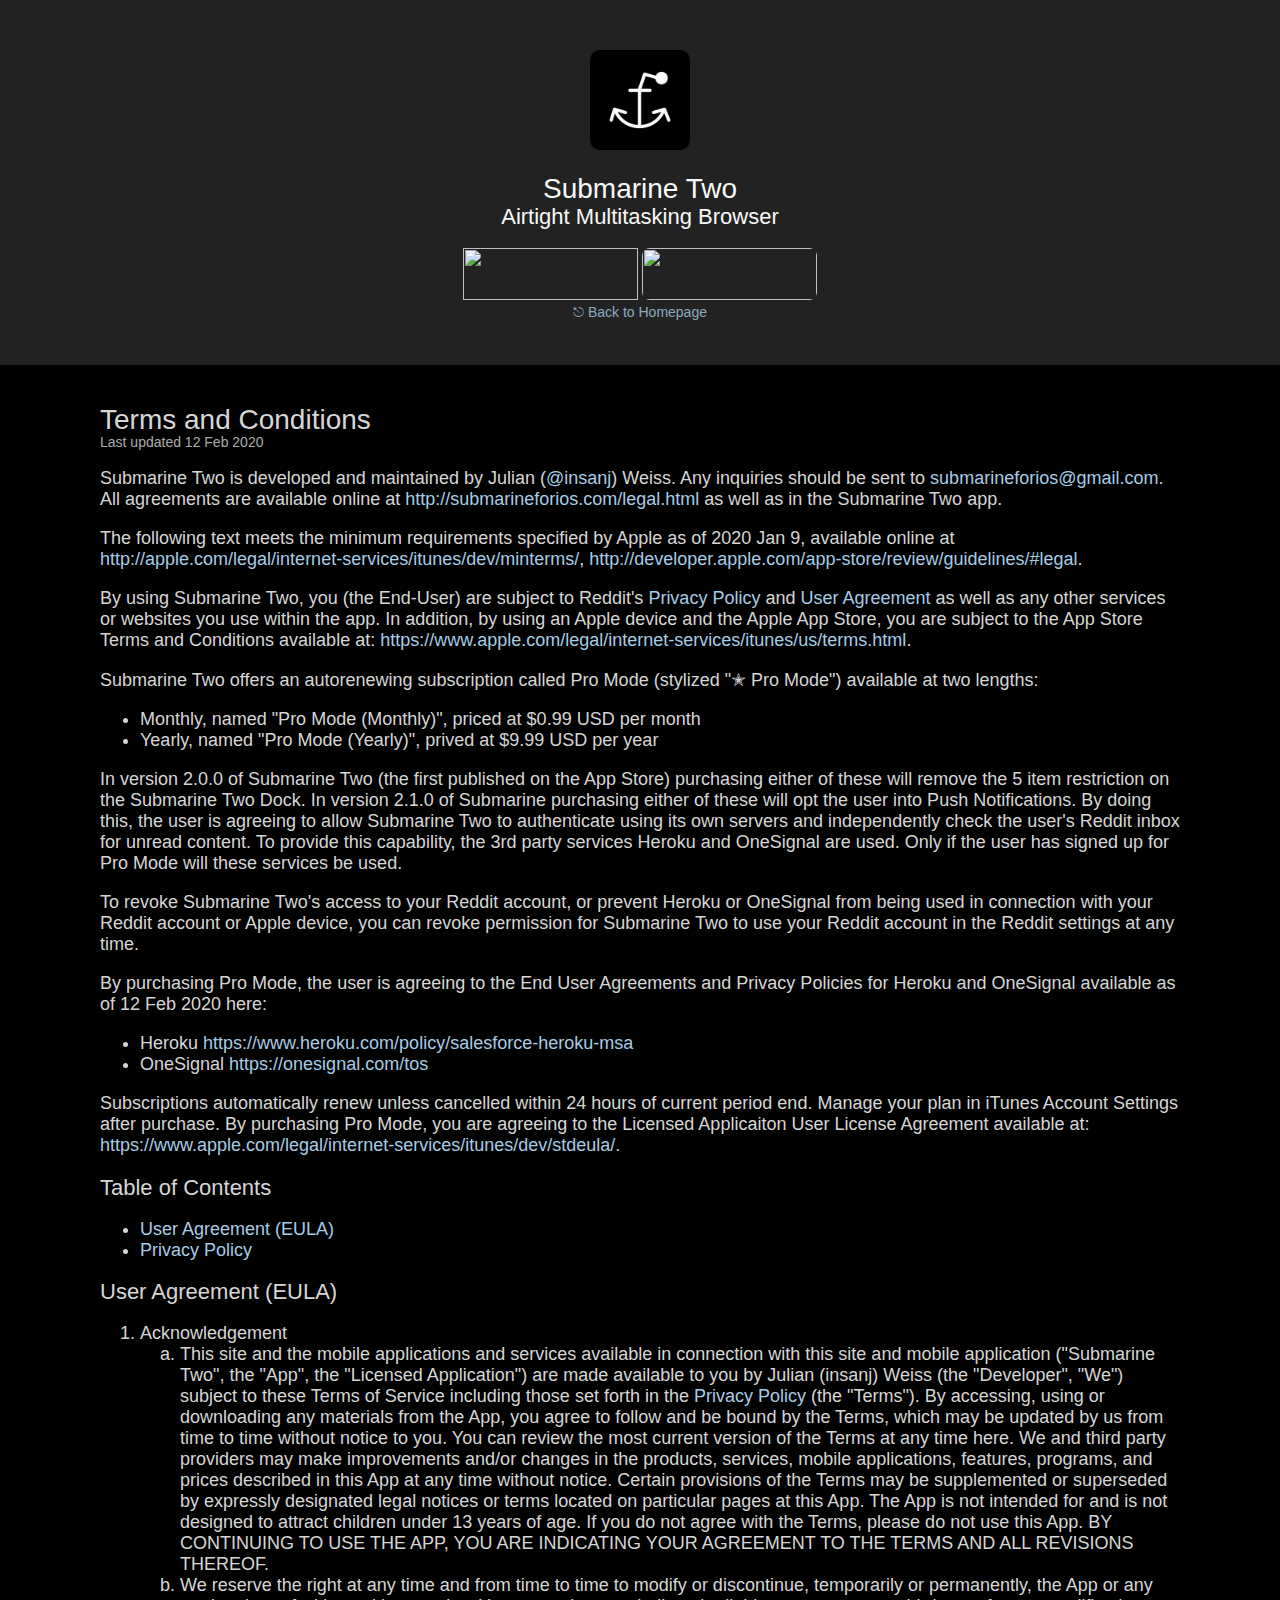
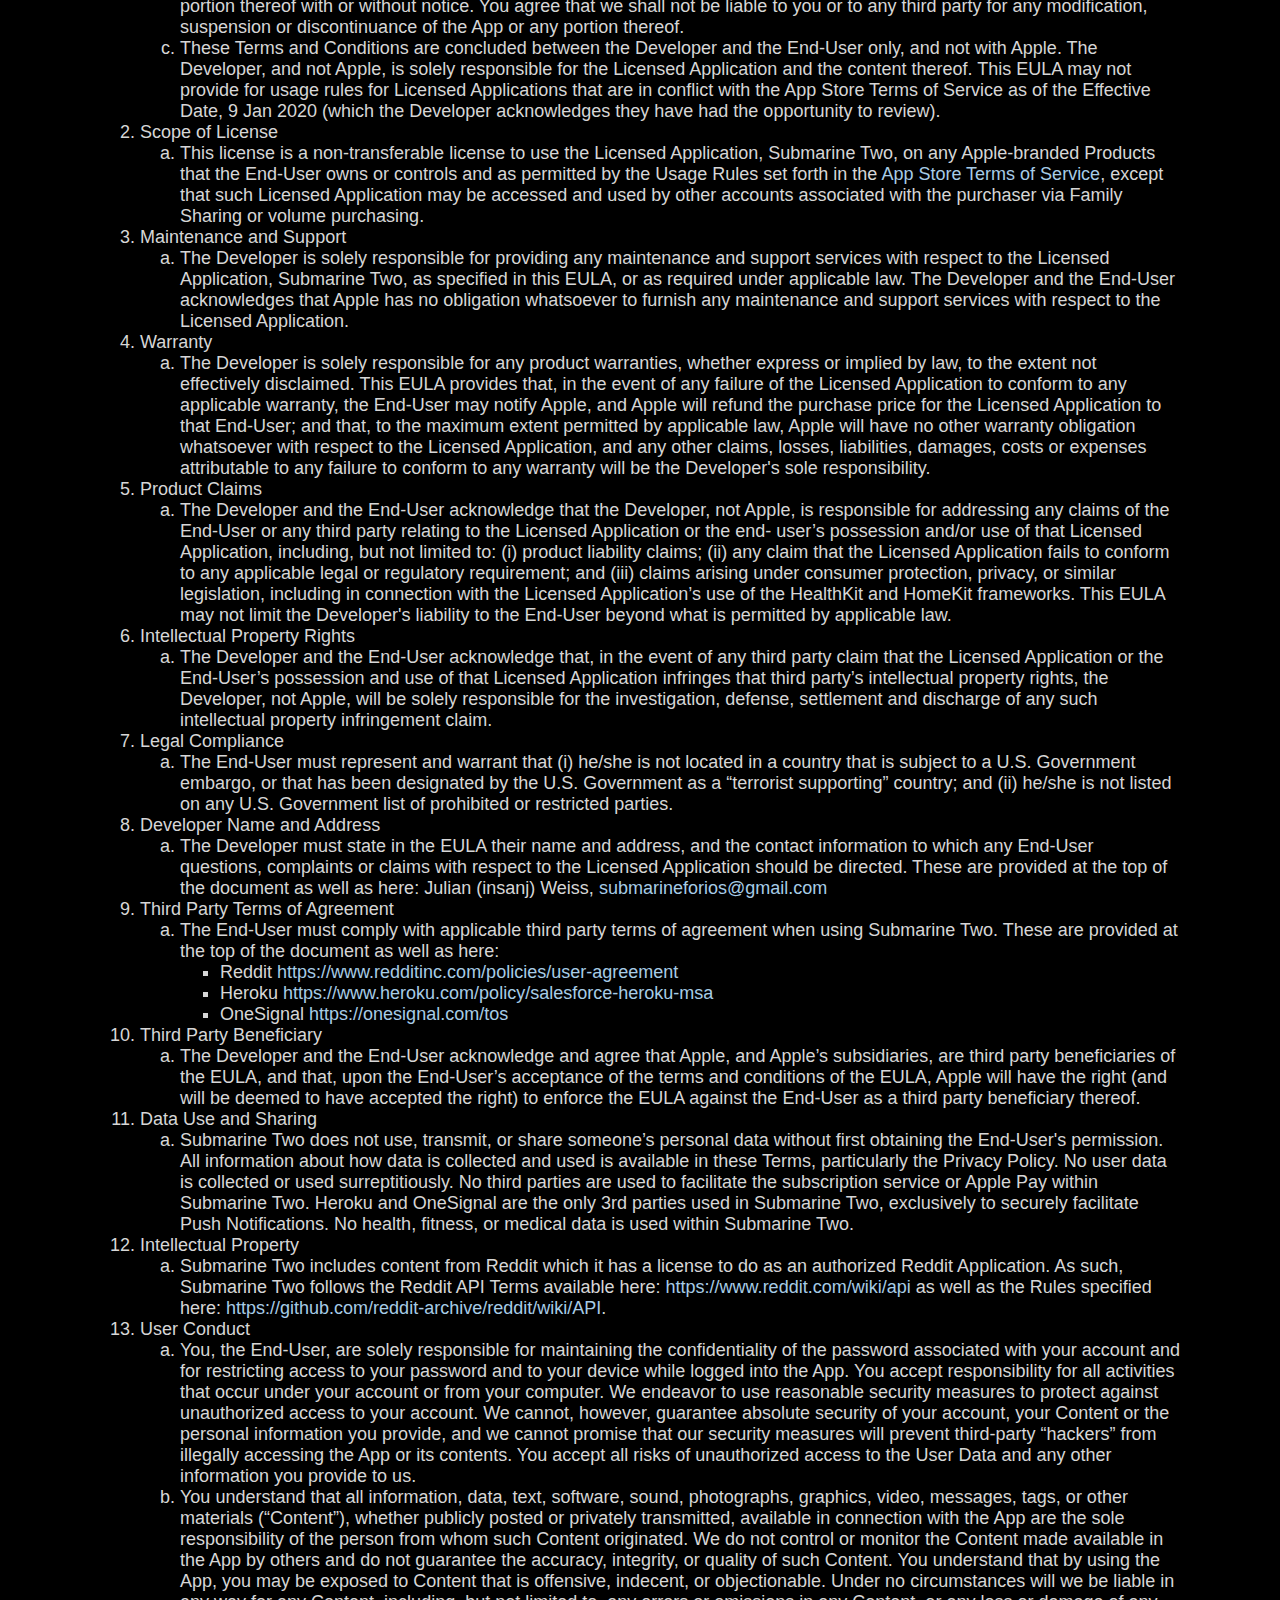
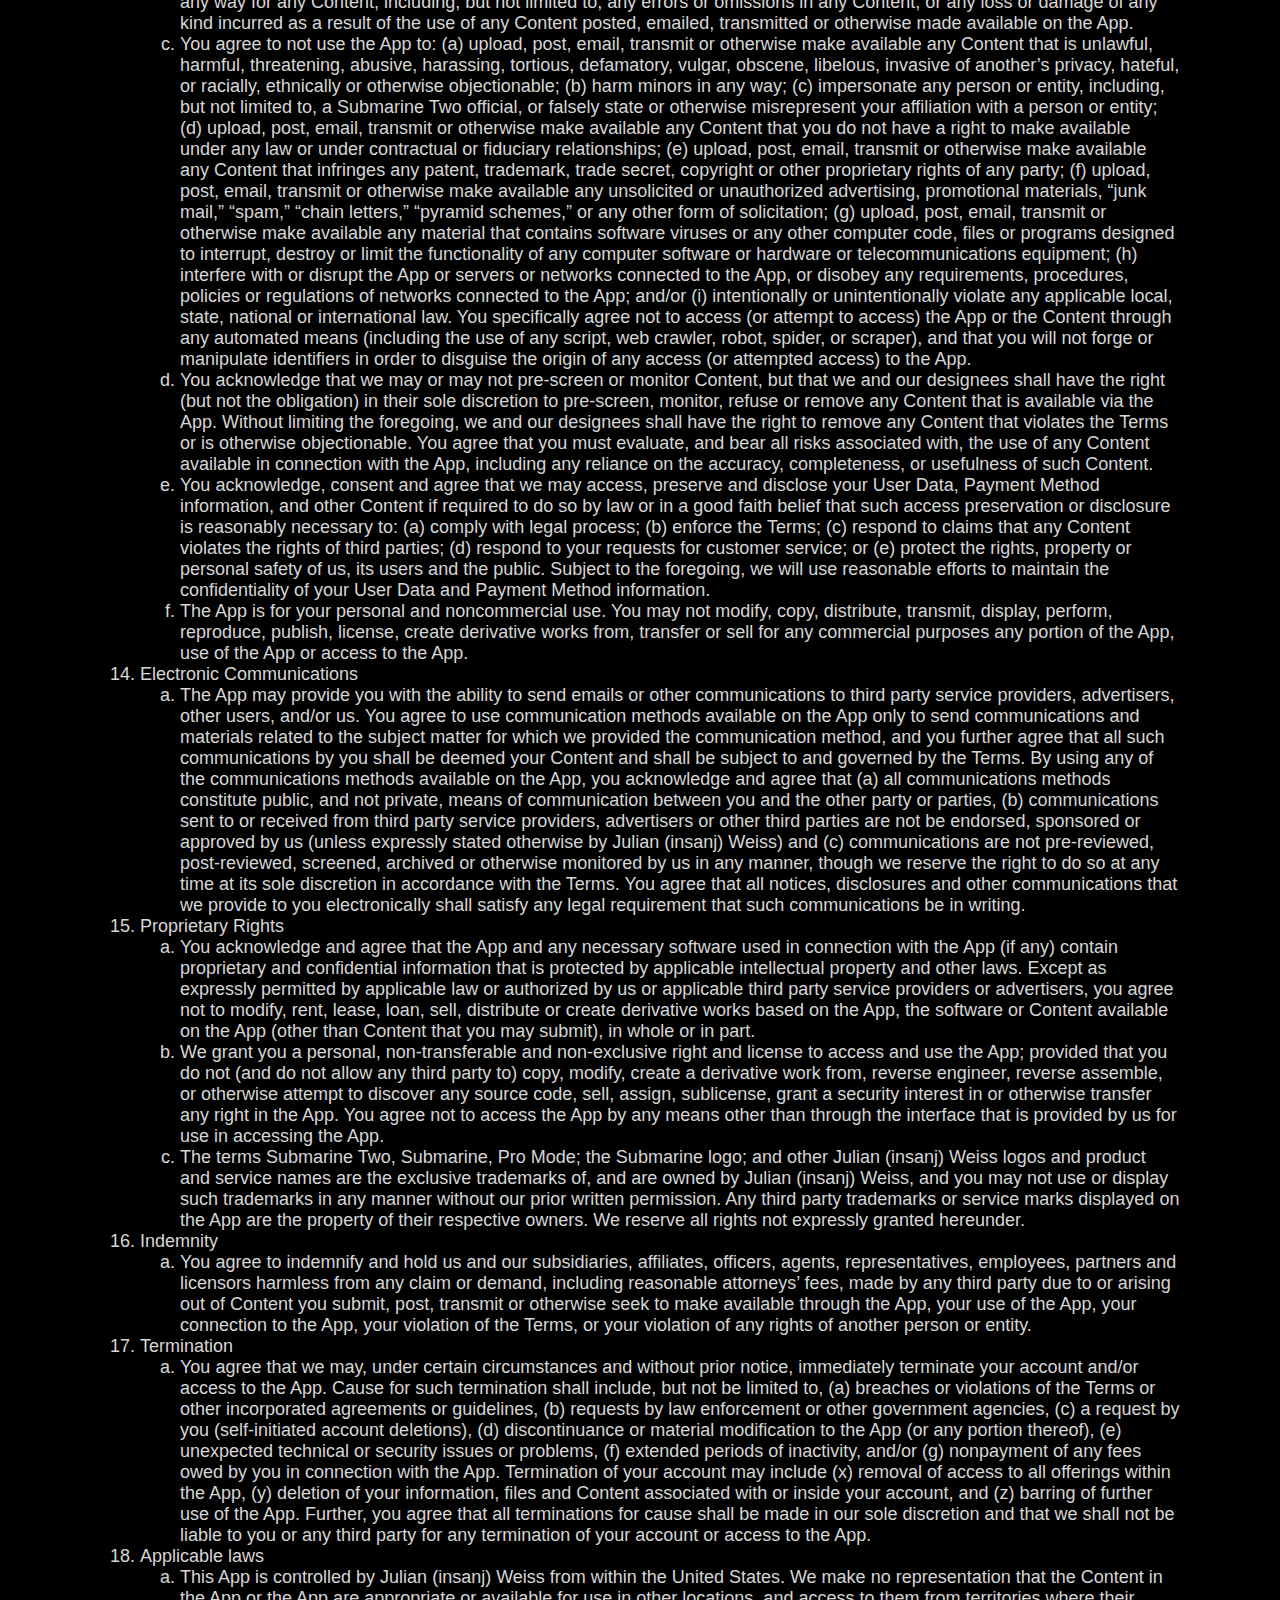
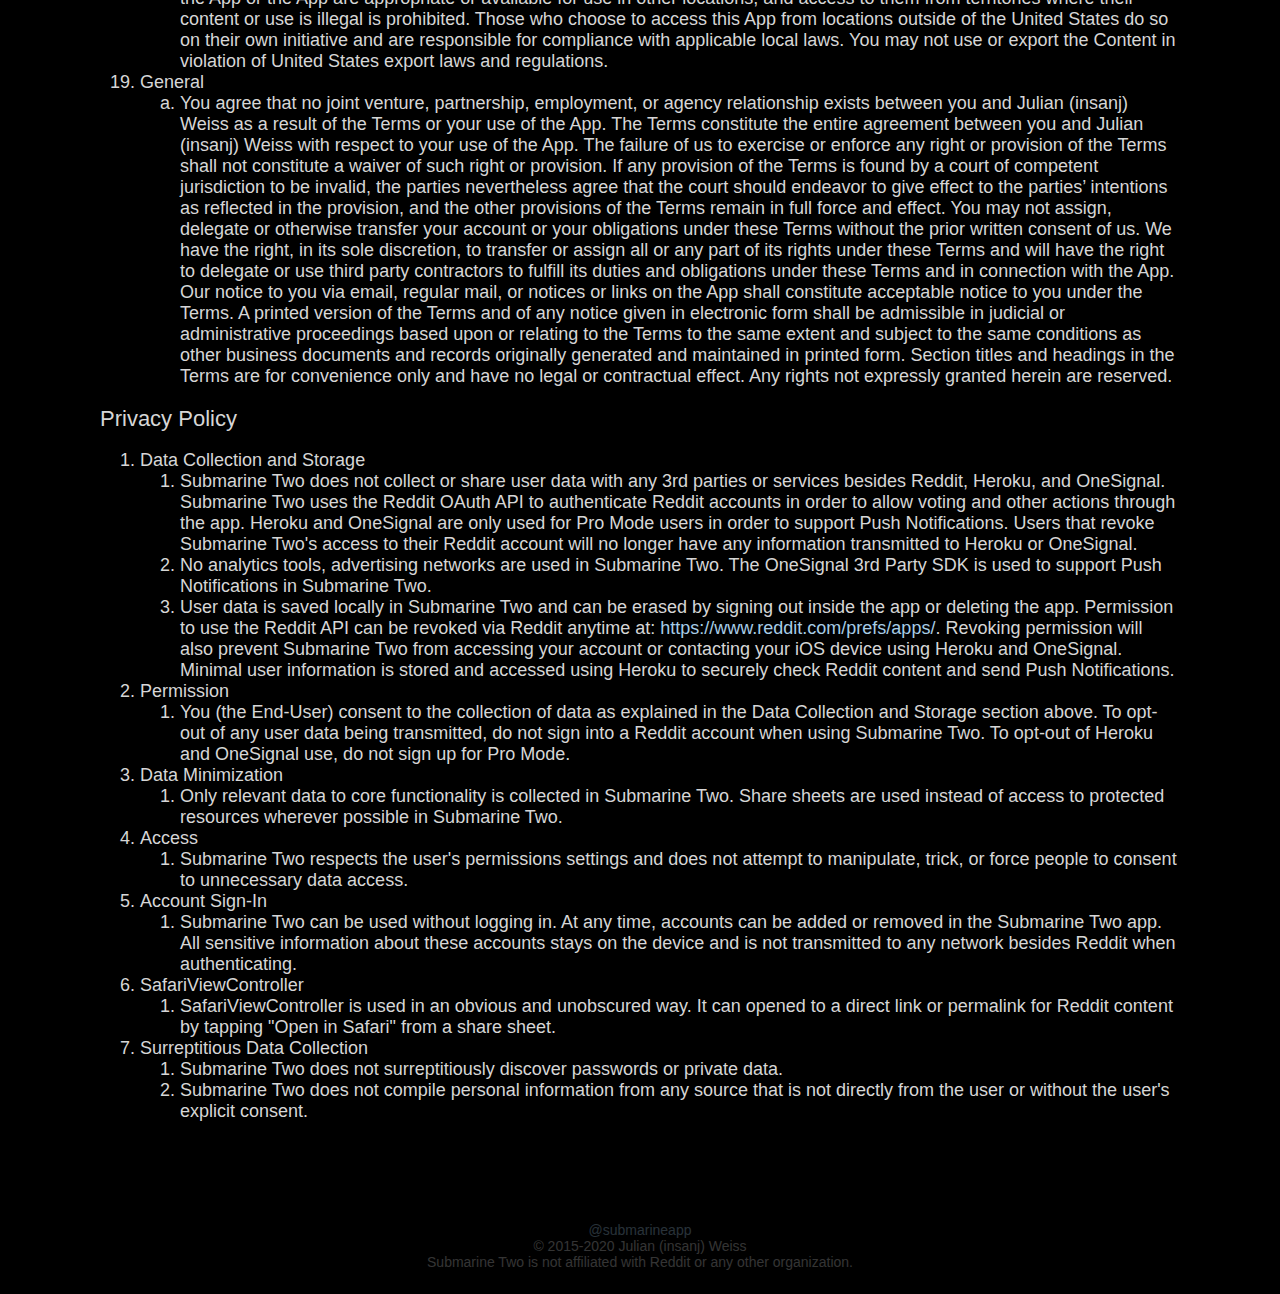
==== commit 284ddc57: "fix typo" ====
--- a/legal.html
+++ b/legal.html
@@ -2,7 +2,7 @@
 <html lang="en-us">
 <head>
   <meta charset="UTF-8">
-	<title>Submarine Two - Airtight Mutitasking Browser</title>
+	<title>Submarine Two - Airtight Multitasking Browser</title>
 	<link rel="stylesheet" type="text/css" href="style.css" media="screen">
 	<link rel="icon" type="image/png" href="images/two/submarine_two.png">
 	<meta name="apple-itunes-app" content="app-id=1023238124, app-argument=https://itunes.apple.com/us/app/submarine-powerful-intuitive/id1023238124?ls=1">
@@ -16,9 +16,9 @@
     </div>
 
 		<h1>Submarine Two</h1>
-		<h2>Airtight Mutitasking Browser</h2>
-
-		<a href="https://itunes.apple.com/us/app/submarine-powerful-intuitive/id1023238124?ls=1"><img id="badge" src="images/appstore.svg" /></a>
+		<h2>Airtight Multitasking Browser</h2>
+
+		<a href="https://apps.apple.com/us/app/submarine-two/id1487229555?ls=1"><img id="badge" src="images/appstore.svg" /></a>
 
 		<a href="https://testflight.apple.com/join/r90XLlwE"><img id="testflight" src="images/testflight.png" /></a>
 
